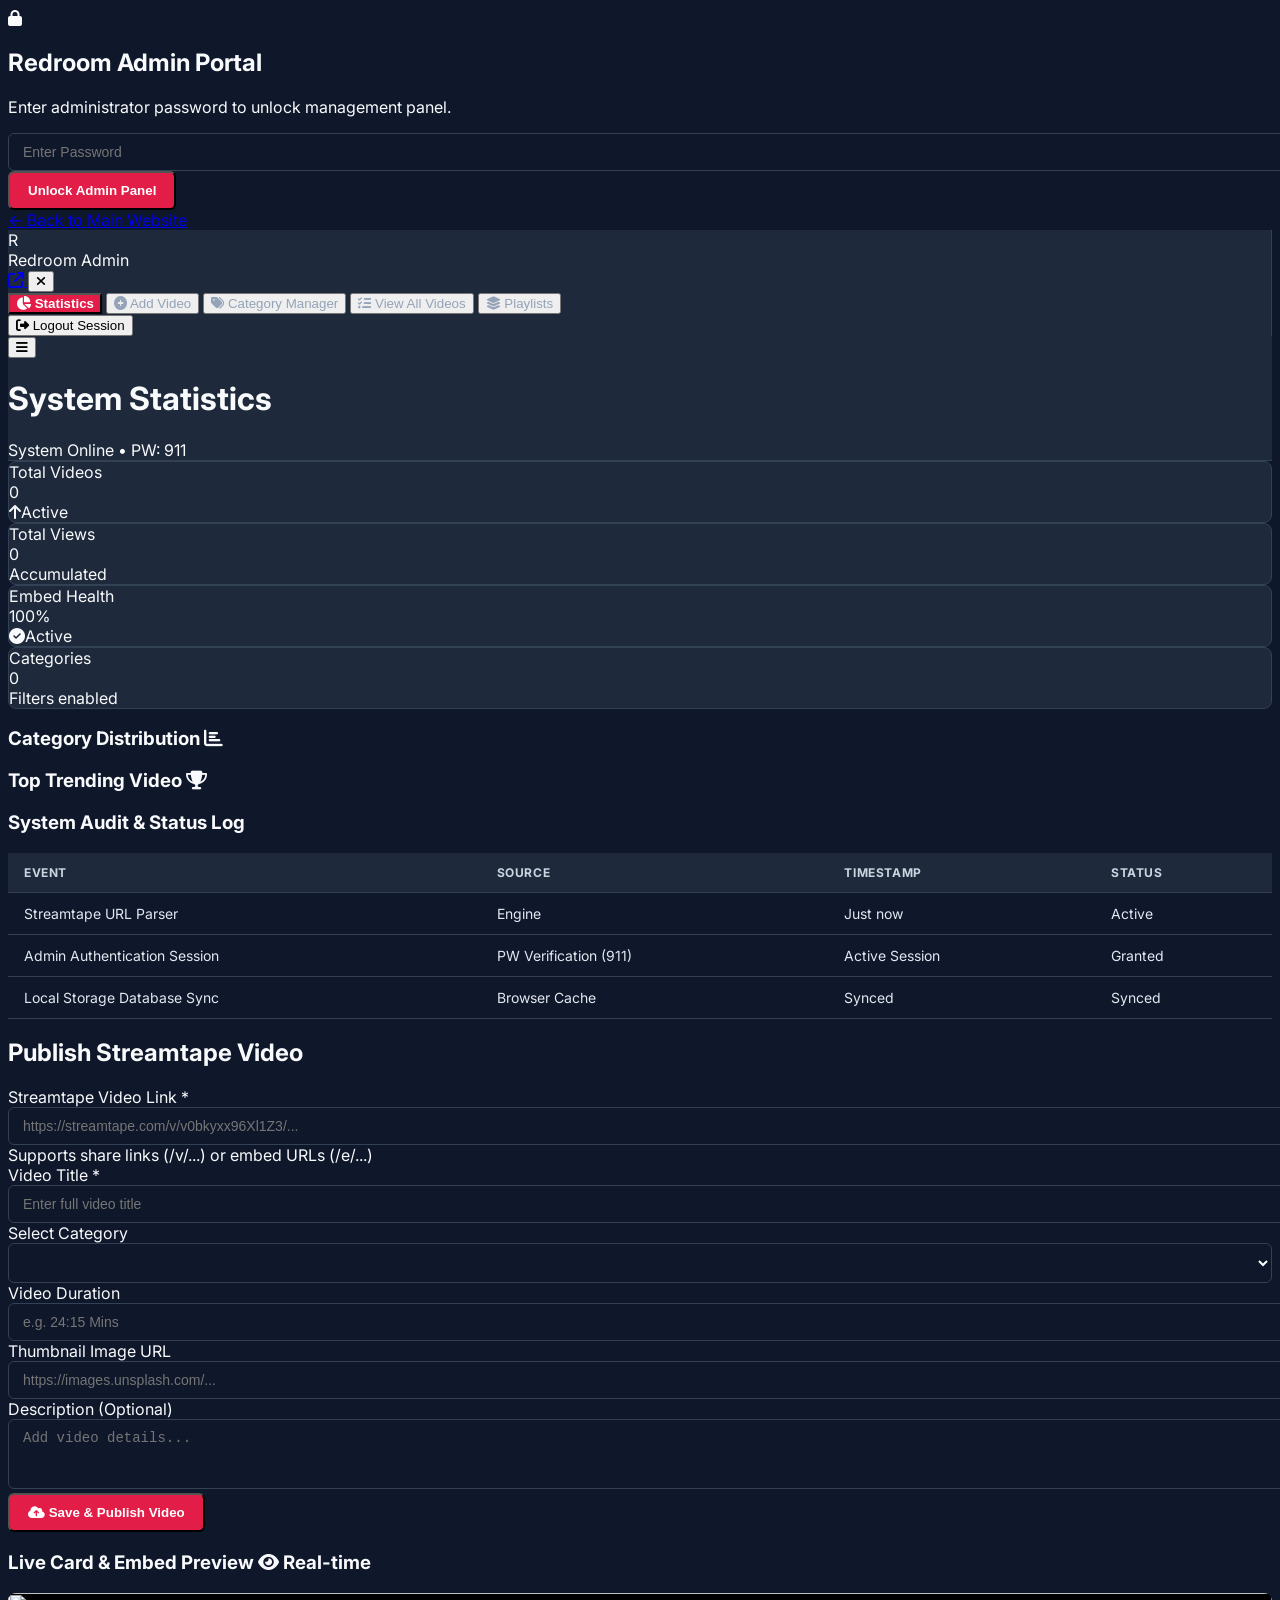
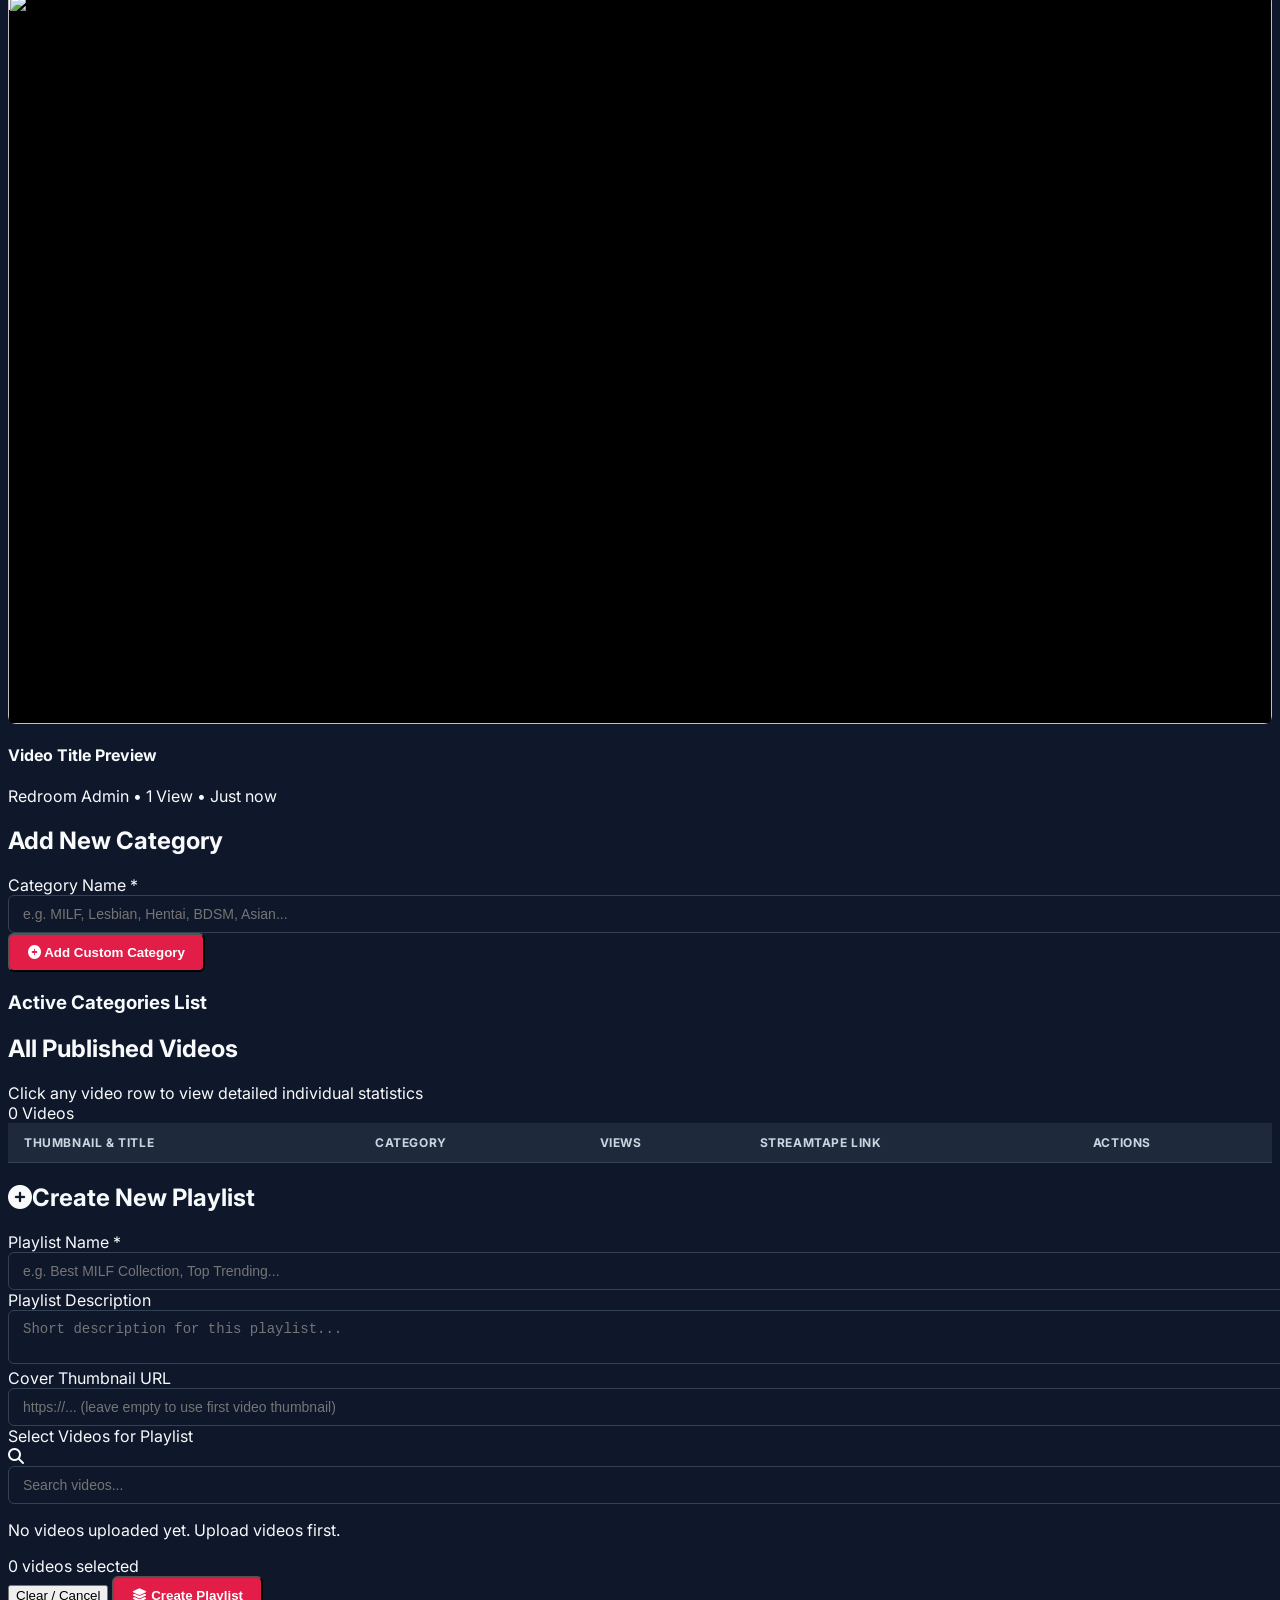
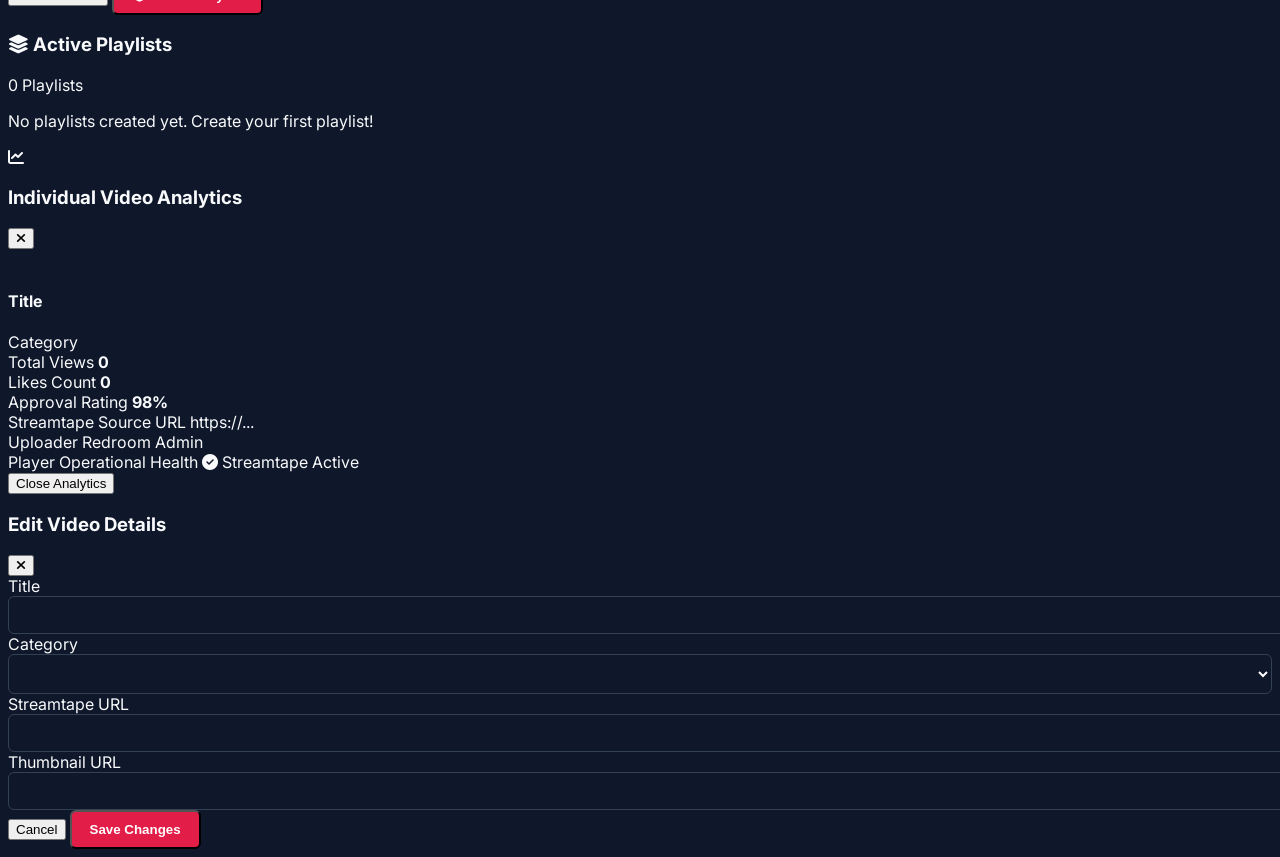
==== admin.html @ d1cb1653 "Add files via upload" ====
<!DOCTYPE html>
<html lang="en">

<head>
  <meta charset="UTF-8">
  <meta name="viewport" content="width=device-width, initial-scale=1.0, viewport-fit=cover">
  <title>Redroom Admin Portal</title>

  <!-- Redroom SVG Favicon -->
  <link rel="icon" type="image/svg+xml"
    href="data:image/svg+xml,<svg xmlns='http://www.w3.org/2000/svg' viewBox='0 0 100 100'><rect width='100' height='100' rx='20' fill='%23ff0055'/><polygon points='38,25 75,50 38,75' fill='%23ffffff'/></svg>">

  <!-- Fonts & FontAwesome -->
  <link rel="preconnect" href="https://fonts.googleapis.com">
  <link rel="preconnect" href="https://fonts.gstatic.com" crossorigin>
  <link href="https://fonts.googleapis.com/css2?family=Inter:wght@300;400;500;600;700&display=swap" rel="stylesheet">
  <link rel="stylesheet" href="https://cdnjs.cloudflare.com/ajax/libs/font-awesome/6.5.1/css/all.min.css">

  <!-- Tailwind CSS CDN -->
  <script src="https://cdn.tailwindcss.com"></script>
  <script>
    tailwind.config = {
      theme: {
        extend: {
          fontFamily: {
            sans: ['Inter', 'sans-serif']
          }
        }
      }
    }
  </script>

  <style>
    /* Clean Normal Professional Admin Styling (No Neon Effects) */
    body {
      font-family: 'Inter', sans-serif;
      background-color: #0f172a;
      color: #f8fafc;
    }

    .admin-sidebar {
      background-color: #1e293b;
      border-right: 1px solid #334155;
    }

    .admin-header {
      background-color: #1e293b;
      border-bottom: 1px solid #334155;
    }

    .admin-nav-btn {
      color: #94a3b8;
      transition: all 0.2s ease;
    }

    .admin-nav-btn:hover {
      background-color: #334155;
      color: #ffffff;
    }

    .admin-nav-btn.active {
      background-color: #e11d48;
      color: #ffffff;
      font-weight: 600;
    }

    .admin-stat-card {
      background-color: #1e293b;
      border: 1px solid #334155;
      border-radius: 8px;
    }

    .admin-table {
      width: 100%;
      border-collapse: collapse;
    }

    .admin-table th {
      background-color: #1e293b;
      color: #cbd5e1;
      border-bottom: 1px solid #334155;
      text-align: left;
      padding: 12px 16px;
      font-size: 12px;
      text-transform: uppercase;
      letter-spacing: 0.05em;
    }

    .admin-table td {
      border-bottom: 1px solid #334155;
      padding: 12px 16px;
      font-size: 14px;
      color: #e2e8f0;
    }

    .admin-table tr:hover {
      background-color: #1e293b;
    }

    .admin-input {
      background-color: #0f172a;
      border: 1px solid #334155;
      color: #ffffff;
      border-radius: 6px;
      padding: 10px 14px;
      width: 100%;
      font-size: 14px;
    }

    .admin-input:focus {
      outline: none;
      border-color: #e11d48;
    }

    .btn-admin-primary {
      background-color: #e11d48;
      color: #ffffff;
      font-weight: 600;
      padding: 10px 18px;
      border-radius: 6px;
      transition: background-color 0.2s ease;
    }

    .btn-admin-primary:hover {
      background-color: #be123c;
    }

    .preview-aspect {
      position: relative;
      width: 100%;
      padding-bottom: 56.25%;
      background: #000;
      border-radius: 8px;
      overflow: hidden;
    }

    .preview-aspect iframe,
    .preview-aspect img {
      position: absolute;
      top: 0;
      left: 0;
      width: 100%;
      height: 100%;
      object-fit: cover;
    }
    /* Admin Mobile Sidebar Drawer */
    @media (max-width: 767px) {
      .admin-sidebar-wrapper {
        position: fixed;
        top: 0;
        left: 0;
        bottom: 0;
        width: 280px;
        z-index: 60;
        transform: translateX(-100%);
        transition: transform 0.3s cubic-bezier(0.4, 0, 0.2, 1);
        box-shadow: none;
      }

      .admin-sidebar-wrapper.open {
        transform: translateX(0);
        box-shadow: 8px 0 30px rgba(0, 0, 0, 0.5);
      }

      .admin-sidebar-backdrop {
        display: none;
        position: fixed;
        inset: 0;
        z-index: 55;
        background: rgba(0, 0, 0, 0.6);
        backdrop-filter: blur(4px);
      }

      .admin-sidebar-backdrop.visible {
        display: block;
      }
    }
  </style>
</head>

<body class="min-h-screen flex flex-col">

  <!-- LOGIN CONTAINER (Default if password not entered) -->
  <div id="adminAuthContainer" class="fixed inset-0 z-50 flex items-center justify-center p-4 bg-slate-950">
    <div class="bg-slate-900 w-full max-w-md p-8 rounded-xl border border-slate-800 shadow-2xl text-center">
      <div
        class="w-14 h-14 rounded-full bg-rose-600/20 text-rose-500 flex items-center justify-center mx-auto mb-4 border border-rose-500/30">
        <i class="fa-solid fa-lock text-2xl"></i>
      </div>
      <h2 class="text-2xl font-bold text-white mb-1">Redroom Admin Portal</h2>
      <p class="text-xs text-slate-400 mb-6">Enter administrator password to unlock management panel.</p>

      <form onsubmit="handleAdminLogin(event)" class="space-y-4">
        <div>
          <input type="password" id="adminPwInput" placeholder="Enter Password" required
            class="admin-input text-center tracking-widest text-lg">
        </div>
        <button type="submit" class="btn-admin-primary w-full text-sm">
          Unlock Admin Panel
        </button>
      </form>

      <div class="mt-6 text-xs text-slate-500">
        <a href="index.html" class="hover:text-slate-300">← Back to Main Website</a>
      </div>
    </div>
  </div>

  <!-- MAIN ADMIN DASHBOARD LAYOUT -->
  <div id="adminDashboardLayout" class="hidden flex-1 flex flex-col md:flex-row min-h-screen">

    <!-- Mobile Sidebar Backdrop -->
    <div id="sidebarBackdrop" class="admin-sidebar-backdrop" onclick="closeSidebar()"></div>

    <!-- Left Navigation Sidebar -->
    <aside id="adminSidebar" class="w-full md:w-64 admin-sidebar admin-sidebar-wrapper flex flex-col shrink-0">
      <div class="p-6 border-b border-slate-800 flex items-center justify-between">
        <div class="flex items-center gap-2">
          <div class="w-8 h-8 rounded bg-rose-600 flex items-center justify-center text-white font-bold text-sm">
            R
          </div>
          <span class="font-bold text-white tracking-wide">Redroom Admin</span>
        </div>
        <div class="flex items-center gap-2">
          <a href="index.html" title="Go to Website" class="text-slate-400 hover:text-white text-xs">
            <i class="fa-solid fa-external-link"></i>
          </a>
          <!-- Mobile close sidebar button -->
          <button onclick="closeSidebar()" class="md:hidden text-slate-400 hover:text-white p-1">
            <i class="fa-solid fa-xmark text-lg"></i>
          </button>
        </div>
      </div>

      <!-- Navigation Tabs -->
      <nav class="p-4 space-y-1 flex-1">
        <button id="tabBtn-stats" onclick="switchTab('stats')"
          class="admin-nav-btn active w-full flex items-center gap-3 px-4 py-3 rounded-lg text-sm">
          <i class="fa-solid fa-chart-pie w-5"></i>
          <span>Statistics</span>
        </button>

        <button id="tabBtn-add" onclick="switchTab('add')"
          class="admin-nav-btn w-full flex items-center gap-3 px-4 py-3 rounded-lg text-sm">
          <i class="fa-solid fa-plus-circle w-5"></i>
          <span>Add Video</span>
        </button>

        <button id="tabBtn-categories" onclick="switchTab('categories')"
          class="admin-nav-btn w-full flex items-center gap-3 px-4 py-3 rounded-lg text-sm">
          <i class="fa-solid fa-tags w-5"></i>
          <span>Category Manager</span>
        </button>

        <button id="tabBtn-view" onclick="switchTab('view')"
          class="admin-nav-btn w-full flex items-center gap-3 px-4 py-3 rounded-lg text-sm">
          <i class="fa-solid fa-list-check w-5"></i>
          <span>View All Videos</span>
        </button>

        <button id="tabBtn-playlists" onclick="switchTab('playlists')"
          class="admin-nav-btn w-full flex items-center gap-3 px-4 py-3 rounded-lg text-sm">
          <i class="fa-solid fa-layer-group w-5"></i>
          <span>Playlists</span>
        </button>
      </nav>

      <div class="p-4 border-t border-slate-800">
        <button onclick="handleAdminLogout()"
          class="w-full flex items-center gap-2 px-4 py-2 text-xs font-medium text-rose-400 hover:text-rose-300 hover:bg-slate-800 rounded-lg">
          <i class="fa-solid fa-right-from-bracket"></i>
          <span>Logout Session</span>
        </button>
      </div>
    </aside>

    <!-- Main Content Area -->
    <main class="flex-1 flex flex-col min-w-0 bg-slate-950">

      <!-- Top Bar -->
      <header class="admin-header px-4 sm:px-8 py-3 sm:py-4 flex items-center justify-between gap-3">
        <!-- Mobile menu button -->
        <button onclick="openSidebar()" class="md:hidden flex items-center justify-center w-10 h-10 rounded-lg bg-slate-800 border border-slate-700 text-white hover:bg-slate-700 transition-colors flex-shrink-0">
          <i class="fa-solid fa-bars"></i>
        </button>
        <h1 id="pageTitle" class="text-base sm:text-lg font-bold text-white truncate">System Statistics</h1>
        <div class="flex items-center gap-2 sm:gap-3 text-[10px] sm:text-xs text-slate-400 flex-shrink-0">
          <span class="inline-block w-2 h-2 rounded-full bg-emerald-500"></span>
          <span class="hidden sm:inline">System Online</span>
          <span class="hidden sm:inline">•</span>
          <span>PW: 911</span>
        </div>
      </header>

      <!-- TAB 1: ADVANCED STATISTICS TAB -->
      <section id="tabContent-stats" class="p-4 sm:p-8 space-y-4 sm:space-y-6">
        <!-- Top Metric Cards Grid -->
        <div class="grid grid-cols-2 sm:grid-cols-2 lg:grid-cols-4 gap-3 sm:gap-6">
          <div class="admin-stat-card p-3 sm:p-5">
            <span class="text-[10px] sm:text-xs text-slate-400 uppercase font-semibold">Total Videos</span>
            <div id="statTotalVideos" class="text-xl sm:text-3xl font-bold text-white mt-1 sm:mt-2">0</div>
            <span class="text-[10px] sm:text-[11px] text-emerald-400 mt-1 block"><i class="fa-solid fa-arrow-up mr-1"></i>Active</span>
          </div>
          <div class="admin-stat-card p-3 sm:p-5">
            <span class="text-[10px] sm:text-xs text-slate-400 uppercase font-semibold">Total Views</span>
            <div id="statTotalViews" class="text-xl sm:text-3xl font-bold text-rose-500 mt-1 sm:mt-2">0</div>
            <span class="text-[10px] sm:text-[11px] text-slate-400 mt-1 block">Accumulated</span>
          </div>
          <div class="admin-stat-card p-3 sm:p-5">
            <span class="text-[10px] sm:text-xs text-slate-400 uppercase font-semibold">Embed Health</span>
            <div id="statEmbeds" class="text-xl sm:text-3xl font-bold text-emerald-400 mt-1 sm:mt-2">100%</div>
            <span class="text-[10px] sm:text-[11px] text-emerald-400 mt-1 block"><i class="fa-solid fa-circle-check mr-1"></i>Active</span>
          </div>
          <div class="admin-stat-card p-3 sm:p-5">
            <span class="text-[10px] sm:text-xs text-slate-400 uppercase font-semibold">Categories</span>
            <div id="statCategories" class="text-xl sm:text-3xl font-bold text-amber-400 mt-1 sm:mt-2">0</div>
            <span class="text-[10px] sm:text-[11px] text-slate-400 mt-1 block">Filters enabled</span>
          </div>
        </div>

        <!-- Detailed Breakdown Grid -->
        <div class="grid grid-cols-1 lg:grid-cols-2 gap-6">
          <!-- Category Distribution Bars -->
          <div class="bg-slate-900 border border-slate-800 rounded-lg p-6 space-y-4">
            <h3 class="text-sm font-bold text-white uppercase tracking-wider flex items-center justify-between">
              <span>Category Distribution</span>
              <i class="fa-solid fa-chart-bar text-slate-500"></i>
            </h3>
            <div id="categoryBreakdownBars" class="space-y-3 pt-2">
              <!-- Injected by admin.js -->
            </div>
          </div>

          <!-- Top Performing Video -->
          <div class="bg-slate-900 border border-slate-800 rounded-lg p-6 space-y-4">
            <h3 class="text-sm font-bold text-white uppercase tracking-wider flex items-center justify-between">
              <span>Top Trending Video</span>
              <i class="fa-solid fa-trophy text-amber-400"></i>
            </h3>
            <div id="topVideoHighlight" class="pt-2">
              <!-- Injected by admin.js -->
            </div>
          </div>
        </div>

        <!-- Activity Log -->
        <div class="bg-slate-900 border border-slate-800 rounded-lg p-6 space-y-3">
          <h3 class="text-sm font-bold text-white uppercase tracking-wider">System Audit & Status Log</h3>
          <div class="overflow-x-auto">
            <table class="admin-table">
              <thead>
                <tr>
                  <th>Event</th>
                  <th>Source</th>
                  <th>Timestamp</th>
                  <th>Status</th>
                </tr>
              </thead>
              <tbody>
                <tr>
                  <td class="font-medium text-white">Streamtape URL Parser</td>
                  <td>Engine</td>
                  <td>Just now</td>
                  <td><span class="px-2 py-0.5 bg-emerald-950 text-emerald-400 rounded text-xs">Active</span></td>
                </tr>
                <tr>
                  <td class="font-medium text-white">Admin Authentication Session</td>
                  <td>PW Verification (911)</td>
                  <td>Active Session</td>
                  <td><span class="px-2 py-0.5 bg-blue-950 text-blue-400 rounded text-xs">Granted</span></td>
                </tr>
                <tr>
                  <td class="font-medium text-white">Local Storage Database Sync</td>
                  <td>Browser Cache</td>
                  <td>Synced</td>
                  <td><span class="px-2 py-0.5 bg-emerald-950 text-emerald-400 rounded text-xs">Synced</span></td>
                </tr>
              </tbody>
            </table>
          </div>
        </div>
      </section>

      <!-- TAB 2: ADD VIDEO TAB (With Category Dropdown & 2-column Live Preview) -->
      <section id="tabContent-add" class="p-4 sm:p-8 hidden space-y-4 sm:space-y-6">
        <div class="grid grid-cols-1 lg:grid-cols-2 gap-8">

          <!-- Left Column: Input Form -->
          <div class="bg-slate-900 border border-slate-800 rounded-lg p-6 space-y-4">
            <h2 class="text-base font-bold text-white pb-3 border-b border-slate-800">Publish Streamtape Video</h2>

            <form onsubmit="handlePublishVideo(event)" class="space-y-4">
              <div>
                <label class="block text-xs font-bold text-slate-300 mb-1">Streamtape Video Link *</label>
                <input type="url" id="addStreamtapeUrl" oninput="updateAddPreview()"
                  placeholder="https://streamtape.com/v/v0bkyxx96Xl1Z3/..." required class="admin-input">
                <span class="text-[11px] text-slate-500 mt-1 block">Supports share links (/v/...) or embed URLs
                  (/e/...)</span>
              </div>

              <div>
                <label class="block text-xs font-bold text-slate-300 mb-1">Video Title *</label>
                <input type="text" id="addTitle" oninput="updateAddPreview()" placeholder="Enter full video title"
                  required class="admin-input">
              </div>

              <!-- Category Select Dropdown -->
              <div>
                <label class="block text-xs font-bold text-slate-300 mb-1">Select Category</label>
                <select id="addCategorySelect" class="admin-input">
                  <!-- Dynamically populated by admin.js -->
                </select>
              </div>

              <div>
                <label class="block text-xs font-bold text-slate-300 mb-1">Video Duration</label>
                <input type="text" id="addDuration" placeholder="e.g. 24:15 Mins" class="admin-input">
              </div>

              <div>
                <label class="block text-xs font-bold text-slate-300 mb-1">Thumbnail Image URL</label>
                <input type="text" id="addThumbnail" oninput="updateAddPreview()"
                  placeholder="https://images.unsplash.com/..." class="admin-input">
              </div>

              <div>
                <label class="block text-xs font-bold text-slate-300 mb-1">Description (Optional)</label>
                <textarea id="addDescription" rows="3" placeholder="Add video details..."
                  class="admin-input"></textarea>
              </div>

              <button type="submit" class="btn-admin-primary w-full text-sm mt-2">
                <i class="fa-solid fa-cloud-arrow-up mr-2"></i> Save & Publish Video
              </button>
            </form>
          </div>

          <!-- Right Column: Live Video Card & Embed Preview -->
          <div class="bg-slate-900 border border-slate-800 rounded-lg p-6 space-y-4">
            <h3
              class="text-sm font-bold text-white uppercase tracking-wider flex items-center justify-between pb-3 border-b border-slate-800">
              <span>Live Card & Embed Preview</span>
              <span class="text-xs text-emerald-400 font-medium"><i class="fa-solid fa-eye mr-1"></i> Real-time</span>
            </h3>

            <!-- Card Preview Box -->
            <div class="bg-slate-950 border border-slate-800 rounded-xl overflow-hidden shadow-lg p-4 space-y-4">

              <!-- Video Frame Preview -->
              <div id="previewEmbedFrame" class="preview-aspect">
                <img id="previewThumbImg"
                  src="https://images.unsplash.com/photo-1578632767115-351597cf2477?w=600&auto=format&fit=crop&q=80">
                <div class="absolute inset-0 bg-black/40 flex items-center justify-center">
                  <div
                    class="w-12 h-12 rounded-full bg-rose-600/90 text-white flex items-center justify-center shadow-lg">
                    <i class="fa-solid fa-play ml-0.5"></i>
                  </div>
                </div>
              </div>

              <!-- Title & Meta Preview -->
              <div>
                <h4 id="previewTitleText" class="font-bold text-white text-base line-clamp-2">Video Title Preview</h4>
                <div class="flex items-center gap-2 text-xs text-slate-400 mt-2">
                  <span>Redroom Admin</span>
                  <span>•</span>
                  <span>1 View</span>
                  <span>•</span>
                  <span>Just now</span>
                </div>
              </div>
            </div>
          </div>

        </div>
      </section>

      <!-- TAB 3: CATEGORY MANAGER TAB -->
      <section id="tabContent-categories" class="p-4 sm:p-8 hidden space-y-4 sm:space-y-6">
        <div class="grid grid-cols-1 lg:grid-cols-2 gap-8">

          <!-- Add Category Form -->
          <div class="bg-slate-900 border border-slate-800 rounded-lg p-6 space-y-4">
            <h2 class="text-base font-bold text-white pb-3 border-b border-slate-800">Add New Category</h2>

            <form onsubmit="handleAddCategory(event)" class="space-y-4">
              <div>
                <label class="block text-xs font-bold text-slate-300 mb-1">Category Name *</label>
                <input type="text" id="newCategoryInput" placeholder="e.g. MILF, Lesbian, Hentai, BDSM, Asian..."
                  required class="admin-input">
              </div>

              <button type="submit" class="btn-admin-primary w-full text-sm">
                <i class="fa-solid fa-plus-circle mr-2"></i> Add Custom Category
              </button>
            </form>
          </div>

          <!-- Existing Categories List -->
          <div class="bg-slate-900 border border-slate-800 rounded-lg p-6 space-y-4">
            <h3 class="text-sm font-bold text-white uppercase tracking-wider pb-3 border-b border-slate-800">
              Active Categories List
            </h3>

            <div id="adminCategoryList" class="flex flex-wrap gap-2 pt-2">
              <!-- Injected by admin.js -->
            </div>
          </div>

        </div>
      </section>

      <!-- TAB 4: VIEW ALL VIDEOS TAB (Clicking any video row opens Statistics Drawer) -->
      <section id="tabContent-view" class="p-4 sm:p-8 hidden space-y-4 sm:space-y-6">
        <div class="bg-slate-900 border border-slate-800 rounded-lg overflow-hidden">
          <div class="p-4 border-b border-slate-800 flex items-center justify-between">
            <div>
              <h2 class="text-sm font-bold text-white">All Published Videos</h2>
              <span class="text-[11px] text-slate-400 block">Click any video row to view detailed individual
                statistics</span>
            </div>
            <span id="videoCountBadge" class="text-xs text-slate-400">0 Videos</span>
          </div>

          <div class="overflow-x-auto">
            <table class="admin-table">
              <thead>
                <tr>
                  <th>Thumbnail & Title</th>
                  <th>Category</th>
                  <th>Views</th>
                  <th>Streamtape Link</th>
                  <th class="text-right">Actions</th>
                </tr>
              </thead>
              <tbody id="adminTableBody">
                <!-- Injected by admin.js -->
              </tbody>
            </table>
          </div>
        </div>
      </section>

      <!-- TAB 5: PLAYLIST MANAGER TAB -->
      <section id="tabContent-playlists" class="p-4 sm:p-8 hidden space-y-4 sm:space-y-6">
        <div class="grid grid-cols-1 lg:grid-cols-2 gap-6 sm:gap-8">

          <!-- Left Column: Create / Edit Playlist Form -->
          <div class="bg-slate-900 border border-slate-800 rounded-lg p-4 sm:p-6 space-y-4">
            <h2 id="playlistFormTitle" class="text-base font-bold text-white pb-3 border-b border-slate-800">
              <i class="fa-solid fa-plus-circle mr-2 text-rose-500"></i>Create New Playlist
            </h2>

            <form onsubmit="handleSavePlaylist(event)" class="space-y-4">
              <input type="hidden" id="editPlaylistId" value="">

              <div>
                <label class="block text-xs font-bold text-slate-300 mb-1">Playlist Name *</label>
                <input type="text" id="playlistName" placeholder="e.g. Best MILF Collection, Top Trending..." required class="admin-input">
              </div>

              <div>
                <label class="block text-xs font-bold text-slate-300 mb-1">Playlist Description</label>
                <textarea id="playlistDescription" rows="2" placeholder="Short description for this playlist..." class="admin-input"></textarea>
              </div>

              <div>
                <label class="block text-xs font-bold text-slate-300 mb-1">Cover Thumbnail URL</label>
                <input type="text" id="playlistThumbnail" placeholder="https://... (leave empty to use first video thumbnail)" class="admin-input">
              </div>

              <!-- Video Picker Checklist -->
              <div>
                <label class="block text-xs font-bold text-slate-300 mb-2">Select Videos for Playlist</label>
                <div class="relative mb-2">
                  <i class="fa-solid fa-magnifying-glass absolute left-3 top-1/2 -translate-y-1/2 text-slate-500 text-xs"></i>
                  <input type="text" id="playlistVideoSearch" oninput="adminApp.filterPlaylistVideos(this.value)" placeholder="Search videos..." class="admin-input pl-9 py-2 text-xs">
                </div>
                <div id="playlistVideoChecklist" class="max-h-52 overflow-y-auto space-y-1 border border-slate-800 rounded-lg p-2 bg-slate-950">
                  <!-- Rendered by admin.js -->
                  <p class="text-xs text-slate-500 italic p-2">No videos uploaded yet. Upload videos first.</p>
                </div>
                <span class="text-[11px] text-slate-500 mt-1 block"><span id="selectedVideoCount">0</span> videos selected</span>
              </div>

              <div class="flex gap-3 pt-1">
                <button type="button" onclick="resetPlaylistForm()" class="w-full bg-slate-800 text-slate-300 py-2.5 rounded-lg text-xs font-bold hover:bg-slate-700">
                  Clear / Cancel
                </button>
                <button type="submit" class="btn-admin-primary w-full text-xs">
                  <i class="fa-solid fa-layer-group mr-1"></i> <span id="playlistSubmitBtnText">Create Playlist</span>
                </button>
              </div>
            </form>
          </div>

          <!-- Right Column: Existing Playlists -->
          <div class="bg-slate-900 border border-slate-800 rounded-lg p-4 sm:p-6 space-y-4">
            <div class="flex items-center justify-between pb-3 border-b border-slate-800">
              <h3 class="text-sm font-bold text-white uppercase tracking-wider">
                <i class="fa-solid fa-layer-group mr-1 text-rose-500"></i> Active Playlists
              </h3>
              <span id="playlistCountBadge" class="text-xs text-slate-400">0 Playlists</span>
            </div>

            <div id="adminPlaylistList" class="space-y-3">
              <!-- Rendered by admin.js -->
              <p class="text-xs text-slate-500 italic">No playlists created yet. Create your first playlist!</p>
            </div>
          </div>

        </div>
      </section>

    </main>

  </div>

  <!-- INDIVIDUAL VIDEO STATISTICS MODAL / DRAWER -->
  <div id="videoStatsModal"
    class="fixed inset-0 z-50 flex items-center justify-center p-4 bg-slate-950/85 backdrop-blur-sm hidden">
    <div class="bg-slate-900 w-full max-w-xl p-6 rounded-xl border border-slate-800 shadow-2xl space-y-5">
      <div class="flex items-center justify-between pb-3 border-b border-slate-800">
        <div class="flex items-center gap-2">
          <i class="fa-solid fa-chart-line text-rose-500 text-lg"></i>
          <h3 class="text-base font-bold text-white">Individual Video Analytics</h3>
        </div>
        <button onclick="closeVideoStatsModal()" class="text-slate-400 hover:text-white"><i
            class="fa-solid fa-xmark"></i></button>
      </div>

      <div class="flex items-start gap-4 p-4 bg-slate-950 rounded-lg border border-slate-800">
        <img id="statsModalThumb" class="w-24 aspect-video object-cover rounded bg-black">
        <div class="flex-1 min-w-0">
          <h4 id="statsModalTitle" class="font-bold text-white text-sm line-clamp-2 mb-1">Title</h4>
          <span id="statsModalCategory"
            class="px-2 py-0.5 bg-rose-950 text-rose-400 rounded text-xs font-semibold">Category</span>
        </div>
      </div>

      <!-- Video Stat Indicators -->
      <div class="grid grid-cols-3 gap-3 text-center">
        <div class="p-3 bg-slate-950 rounded border border-slate-800">
          <span class="text-[10px] text-slate-400 uppercase font-semibold block">Total Views</span>
          <strong id="statsModalViews" class="text-lg font-bold text-white">0</strong>
        </div>
        <div class="p-3 bg-slate-950 rounded border border-slate-800">
          <span class="text-[10px] text-slate-400 uppercase font-semibold block">Likes Count</span>
          <strong id="statsModalLikes" class="text-lg font-bold text-emerald-400">0</strong>
        </div>
        <div class="p-3 bg-slate-950 rounded border border-slate-800">
          <span class="text-[10px] text-slate-400 uppercase font-semibold block">Approval Rating</span>
          <strong id="statsModalRating" class="text-lg font-bold text-amber-400">98%</strong>
        </div>
      </div>

      <div class="space-y-2 text-xs text-slate-300 bg-slate-950 p-4 rounded-lg border border-slate-800">
        <div class="flex justify-between py-1 border-b border-slate-800/50">
          <span class="text-slate-500">Streamtape Source URL</span>
          <span id="statsModalUrl" class="font-mono text-slate-300 truncate max-w-xs">https://...</span>
        </div>
        <div class="flex justify-between py-1 border-b border-slate-800/50">
          <span class="text-slate-500">Uploader</span>
          <span id="statsModalUploader" class="font-medium text-slate-200">Redroom Admin</span>
        </div>
        <div class="flex justify-between py-1">
          <span class="text-slate-500">Player Operational Health</span>
          <span class="text-emerald-400 font-semibold"><i class="fa-solid fa-circle-check mr-1"></i> Streamtape
            Active</span>
        </div>
      </div>

      <button onclick="closeVideoStatsModal()"
        class="w-full bg-slate-800 text-slate-300 py-2.5 rounded-lg text-xs font-bold hover:bg-slate-700">
        Close Analytics
      </button>
    </div>
  </div>

  <!-- EDIT VIDEO MODAL -->
  <div id="editModal"
    class="fixed inset-0 z-50 flex items-center justify-center p-4 bg-slate-950/80 backdrop-blur-sm hidden">
    <div class="bg-slate-900 w-full max-w-lg p-6 rounded-lg border border-slate-800 shadow-2xl">
      <div class="flex items-center justify-between mb-4 pb-3 border-b border-slate-800">
        <h3 class="text-base font-bold text-white">Edit Video Details</h3>
        <button onclick="closeEditModal()" class="text-slate-400 hover:text-white"><i
            class="fa-solid fa-xmark"></i></button>
      </div>

      <form onsubmit="handleSaveEdit(event)" class="space-y-4">
        <input type="hidden" id="editVideoId">

        <div>
          <label class="block text-xs font-bold text-slate-300 mb-1">Title</label>
          <input type="text" id="editTitle" required class="admin-input">
        </div>

        <div>
          <label class="block text-xs font-bold text-slate-300 mb-1">Category</label>
          <select id="editCategorySelect" class="admin-input">
            <!-- Dynamically populated by admin.js -->
          </select>
        </div>

        <div>
          <label class="block text-xs font-bold text-slate-300 mb-1">Streamtape URL</label>
          <input type="url" id="editStreamtapeUrl" required class="admin-input">
        </div>

        <div>
          <label class="block text-xs font-bold text-slate-300 mb-1">Thumbnail URL</label>
          <input type="text" id="editThumbnail" class="admin-input">
        </div>

        <div class="flex gap-3 pt-2">
          <button type="button" onclick="closeEditModal()"
            class="w-full bg-slate-800 text-slate-300 py-2.5 rounded-lg text-xs font-bold hover:bg-slate-700">
            Cancel
          </button>
          <button type="submit" class="btn-admin-primary w-full text-xs">
            Save Changes
          </button>
        </div>
      </form>
    </div>
  </div>

  <!-- Firebase SDK (v8 compat for simpler non-module setup) -->
  <script src="https://www.gstatic.com/firebasejs/9.22.1/firebase-app-compat.js"></script>
  <script src="https://www.gstatic.com/firebasejs/9.22.1/firebase-firestore-compat.js"></script>

  <!-- Firebase Config & DB Init -->
  <script src="firebase-config.js"></script>

  <script src="admin.js"></script>

  <!-- Admin Sidebar Toggle Script -->
  <script>
    function openSidebar() {
      document.getElementById('adminSidebar').classList.add('open');
      document.getElementById('sidebarBackdrop').classList.add('visible');
      document.body.style.overflow = 'hidden';
    }
    function closeSidebar() {
      document.getElementById('adminSidebar').classList.remove('open');
      document.getElementById('sidebarBackdrop').classList.remove('visible');
      document.body.style.overflow = '';
    }

    // Auto-close sidebar when switching tabs on mobile
    const origSwitchTab = typeof switchTab !== 'undefined' ? switchTab : null;
    window._origSwitchTab = null;
    document.addEventListener('DOMContentLoaded', () => {
      if (typeof switchTab === 'function') {
        window._origSwitchTab = switchTab;
        window.switchTab = function(tab) {
          window._origSwitchTab(tab);
          if (window.innerWidth < 768) {
            closeSidebar();
          }
        };
      }
    });
  </script>
</body>

</html>
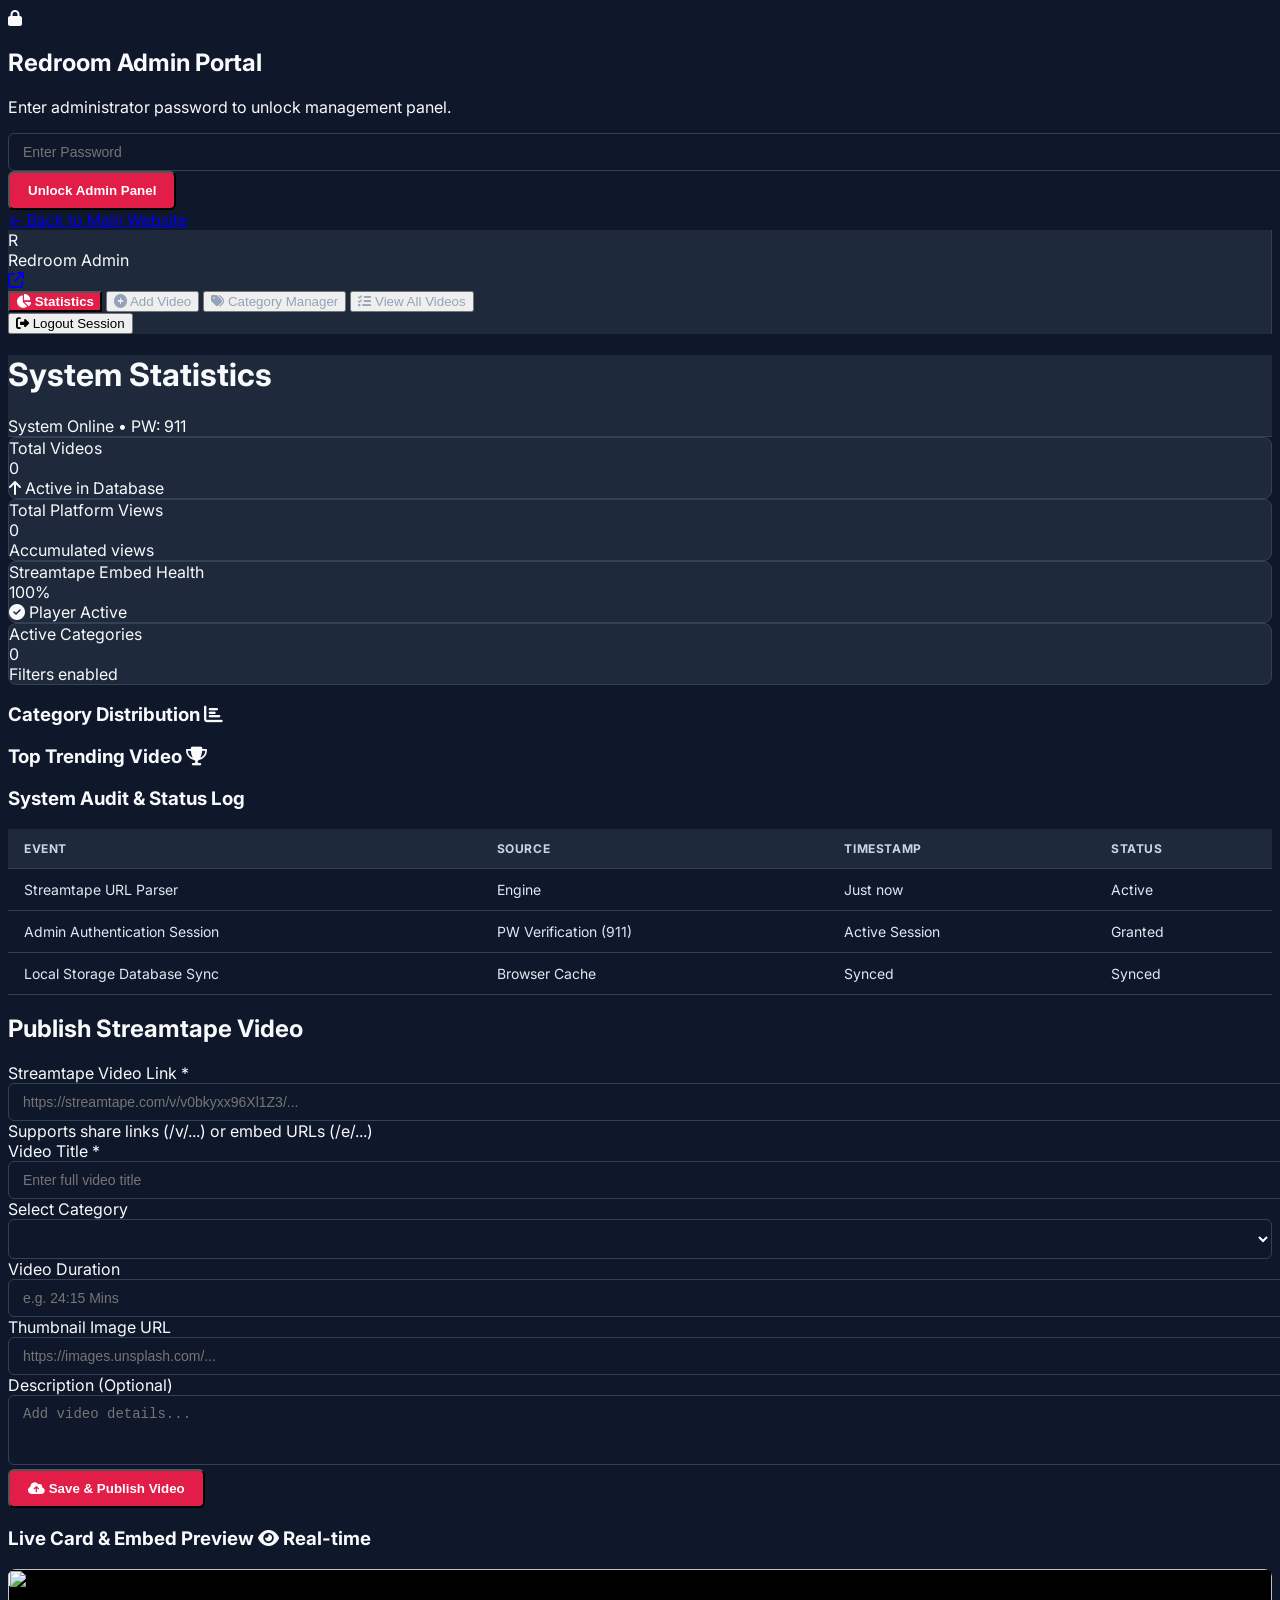
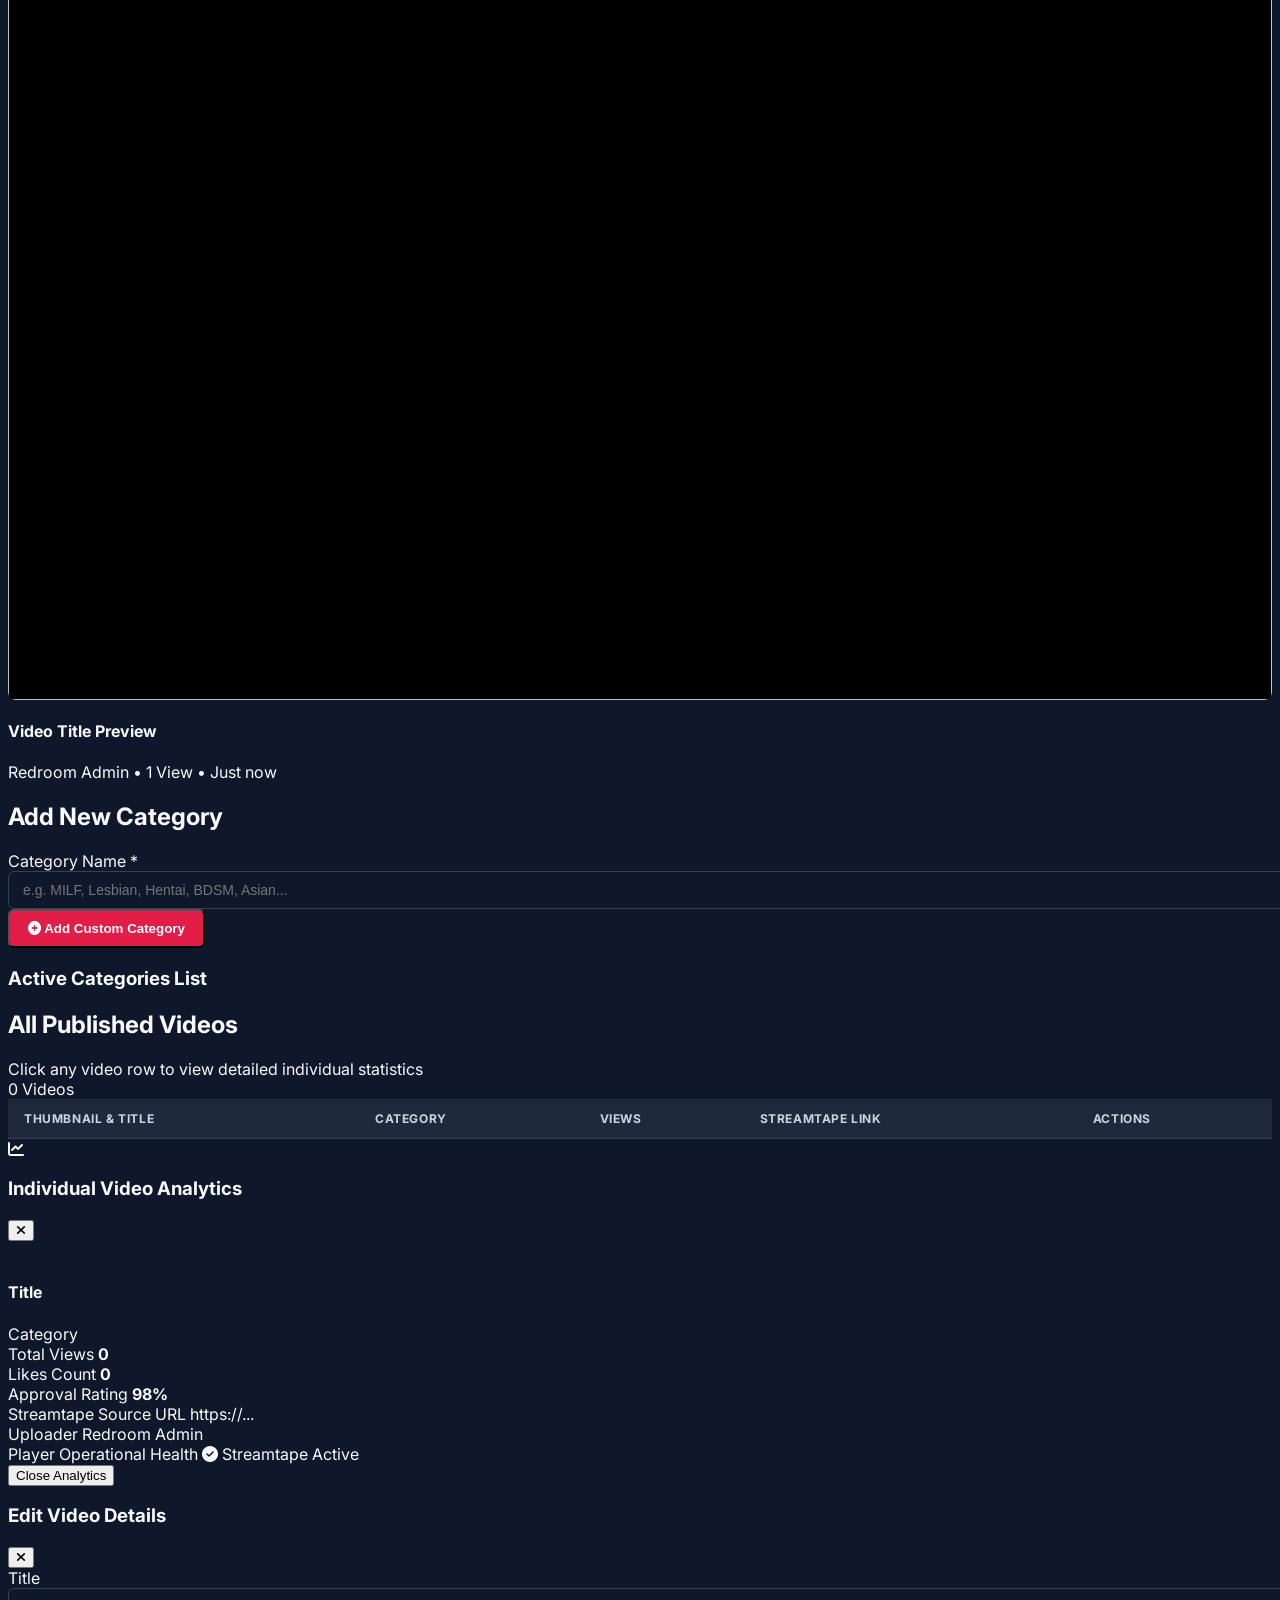
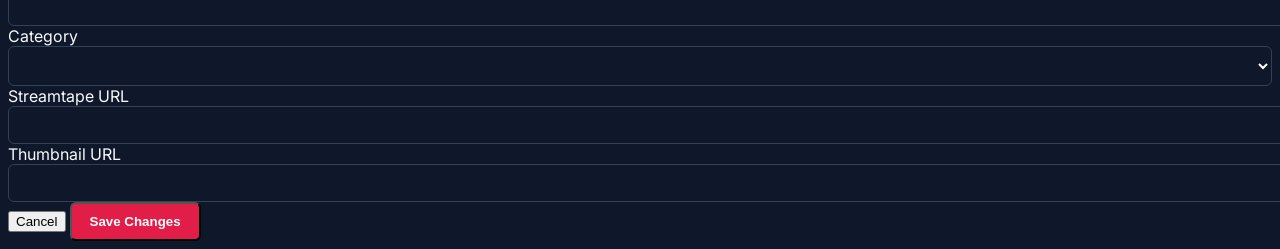
==== commit abfa2417: "Add files via upload" ====
--- a/admin.html
+++ b/admin.html
@@ -3,7 +3,7 @@
 
 <head>
   <meta charset="UTF-8">
-  <meta name="viewport" content="width=device-width, initial-scale=1.0, viewport-fit=cover">
+  <meta name="viewport" content="width=device-width, initial-scale=1.0">
   <title>Redroom Admin Portal</title>
 
   <!-- Redroom SVG Favicon -->
@@ -143,38 +143,6 @@
       height: 100%;
       object-fit: cover;
     }
-    /* Admin Mobile Sidebar Drawer */
-    @media (max-width: 767px) {
-      .admin-sidebar-wrapper {
-        position: fixed;
-        top: 0;
-        left: 0;
-        bottom: 0;
-        width: 280px;
-        z-index: 60;
-        transform: translateX(-100%);
-        transition: transform 0.3s cubic-bezier(0.4, 0, 0.2, 1);
-        box-shadow: none;
-      }
-
-      .admin-sidebar-wrapper.open {
-        transform: translateX(0);
-        box-shadow: 8px 0 30px rgba(0, 0, 0, 0.5);
-      }
-
-      .admin-sidebar-backdrop {
-        display: none;
-        position: fixed;
-        inset: 0;
-        z-index: 55;
-        background: rgba(0, 0, 0, 0.6);
-        backdrop-filter: blur(4px);
-      }
-
-      .admin-sidebar-backdrop.visible {
-        display: block;
-      }
-    }
   </style>
 </head>
 
@@ -209,11 +177,8 @@
   <!-- MAIN ADMIN DASHBOARD LAYOUT -->
   <div id="adminDashboardLayout" class="hidden flex-1 flex flex-col md:flex-row min-h-screen">
 
-    <!-- Mobile Sidebar Backdrop -->
-    <div id="sidebarBackdrop" class="admin-sidebar-backdrop" onclick="closeSidebar()"></div>
-
     <!-- Left Navigation Sidebar -->
-    <aside id="adminSidebar" class="w-full md:w-64 admin-sidebar admin-sidebar-wrapper flex flex-col shrink-0">
+    <aside class="w-full md:w-64 admin-sidebar flex flex-col shrink-0">
       <div class="p-6 border-b border-slate-800 flex items-center justify-between">
         <div class="flex items-center gap-2">
           <div class="w-8 h-8 rounded bg-rose-600 flex items-center justify-center text-white font-bold text-sm">
@@ -221,15 +186,9 @@
           </div>
           <span class="font-bold text-white tracking-wide">Redroom Admin</span>
         </div>
-        <div class="flex items-center gap-2">
-          <a href="index.html" title="Go to Website" class="text-slate-400 hover:text-white text-xs">
-            <i class="fa-solid fa-external-link"></i>
-          </a>
-          <!-- Mobile close sidebar button -->
-          <button onclick="closeSidebar()" class="md:hidden text-slate-400 hover:text-white p-1">
-            <i class="fa-solid fa-xmark text-lg"></i>
-          </button>
-        </div>
+        <a href="index.html" title="Go to Website" class="text-slate-400 hover:text-white text-xs">
+          <i class="fa-solid fa-external-link"></i>
+        </a>
       </div>
 
       <!-- Navigation Tabs -->
@@ -257,12 +216,6 @@
           <i class="fa-solid fa-list-check w-5"></i>
           <span>View All Videos</span>
         </button>
-
-        <button id="tabBtn-playlists" onclick="switchTab('playlists')"
-          class="admin-nav-btn w-full flex items-center gap-3 px-4 py-3 rounded-lg text-sm">
-          <i class="fa-solid fa-layer-group w-5"></i>
-          <span>Playlists</span>
-        </button>
       </nav>
 
       <div class="p-4 border-t border-slate-800">
@@ -278,43 +231,41 @@
     <main class="flex-1 flex flex-col min-w-0 bg-slate-950">
 
       <!-- Top Bar -->
-      <header class="admin-header px-4 sm:px-8 py-3 sm:py-4 flex items-center justify-between gap-3">
-        <!-- Mobile menu button -->
-        <button onclick="openSidebar()" class="md:hidden flex items-center justify-center w-10 h-10 rounded-lg bg-slate-800 border border-slate-700 text-white hover:bg-slate-700 transition-colors flex-shrink-0">
-          <i class="fa-solid fa-bars"></i>
-        </button>
-        <h1 id="pageTitle" class="text-base sm:text-lg font-bold text-white truncate">System Statistics</h1>
-        <div class="flex items-center gap-2 sm:gap-3 text-[10px] sm:text-xs text-slate-400 flex-shrink-0">
+      <header class="admin-header px-8 py-4 flex items-center justify-between">
+        <h1 id="pageTitle" class="text-lg font-bold text-white">System Statistics</h1>
+        <div class="flex items-center gap-3 text-xs text-slate-400">
           <span class="inline-block w-2 h-2 rounded-full bg-emerald-500"></span>
-          <span class="hidden sm:inline">System Online</span>
-          <span class="hidden sm:inline">•</span>
+          <span>System Online</span>
+          <span>•</span>
           <span>PW: 911</span>
         </div>
       </header>
 
       <!-- TAB 1: ADVANCED STATISTICS TAB -->
-      <section id="tabContent-stats" class="p-4 sm:p-8 space-y-4 sm:space-y-6">
+      <section id="tabContent-stats" class="p-8 space-y-6">
         <!-- Top Metric Cards Grid -->
-        <div class="grid grid-cols-2 sm:grid-cols-2 lg:grid-cols-4 gap-3 sm:gap-6">
-          <div class="admin-stat-card p-3 sm:p-5">
-            <span class="text-[10px] sm:text-xs text-slate-400 uppercase font-semibold">Total Videos</span>
-            <div id="statTotalVideos" class="text-xl sm:text-3xl font-bold text-white mt-1 sm:mt-2">0</div>
-            <span class="text-[10px] sm:text-[11px] text-emerald-400 mt-1 block"><i class="fa-solid fa-arrow-up mr-1"></i>Active</span>
-          </div>
-          <div class="admin-stat-card p-3 sm:p-5">
-            <span class="text-[10px] sm:text-xs text-slate-400 uppercase font-semibold">Total Views</span>
-            <div id="statTotalViews" class="text-xl sm:text-3xl font-bold text-rose-500 mt-1 sm:mt-2">0</div>
-            <span class="text-[10px] sm:text-[11px] text-slate-400 mt-1 block">Accumulated</span>
-          </div>
-          <div class="admin-stat-card p-3 sm:p-5">
-            <span class="text-[10px] sm:text-xs text-slate-400 uppercase font-semibold">Embed Health</span>
-            <div id="statEmbeds" class="text-xl sm:text-3xl font-bold text-emerald-400 mt-1 sm:mt-2">100%</div>
-            <span class="text-[10px] sm:text-[11px] text-emerald-400 mt-1 block"><i class="fa-solid fa-circle-check mr-1"></i>Active</span>
-          </div>
-          <div class="admin-stat-card p-3 sm:p-5">
-            <span class="text-[10px] sm:text-xs text-slate-400 uppercase font-semibold">Categories</span>
-            <div id="statCategories" class="text-xl sm:text-3xl font-bold text-amber-400 mt-1 sm:mt-2">0</div>
-            <span class="text-[10px] sm:text-[11px] text-slate-400 mt-1 block">Filters enabled</span>
+        <div class="grid grid-cols-1 sm:grid-cols-2 lg:grid-cols-4 gap-6">
+          <div class="admin-stat-card p-5">
+            <span class="text-xs text-slate-400 uppercase font-semibold">Total Videos</span>
+            <div id="statTotalVideos" class="text-3xl font-bold text-white mt-2">0</div>
+            <span class="text-[11px] text-emerald-400 mt-1 block"><i class="fa-solid fa-arrow-up mr-1"></i> Active in
+              Database</span>
+          </div>
+          <div class="admin-stat-card p-5">
+            <span class="text-xs text-slate-400 uppercase font-semibold">Total Platform Views</span>
+            <div id="statTotalViews" class="text-3xl font-bold text-rose-500 mt-2">0</div>
+            <span class="text-[11px] text-slate-400 mt-1 block">Accumulated views</span>
+          </div>
+          <div class="admin-stat-card p-5">
+            <span class="text-xs text-slate-400 uppercase font-semibold">Streamtape Embed Health</span>
+            <div id="statEmbeds" class="text-3xl font-bold text-emerald-400 mt-2">100%</div>
+            <span class="text-[11px] text-emerald-400 mt-1 block"><i class="fa-solid fa-circle-check mr-1"></i> Player
+              Active</span>
+          </div>
+          <div class="admin-stat-card p-5">
+            <span class="text-xs text-slate-400 uppercase font-semibold">Active Categories</span>
+            <div id="statCategories" class="text-3xl font-bold text-amber-400 mt-2">0</div>
+            <span class="text-[11px] text-slate-400 mt-1 block">Filters enabled</span>
           </div>
         </div>
 
@@ -382,7 +333,7 @@
       </section>
 
       <!-- TAB 2: ADD VIDEO TAB (With Category Dropdown & 2-column Live Preview) -->
-      <section id="tabContent-add" class="p-4 sm:p-8 hidden space-y-4 sm:space-y-6">
+      <section id="tabContent-add" class="p-8 hidden space-y-6">
         <div class="grid grid-cols-1 lg:grid-cols-2 gap-8">
 
           <!-- Left Column: Input Form -->
@@ -476,7 +427,7 @@
       </section>
 
       <!-- TAB 3: CATEGORY MANAGER TAB -->
-      <section id="tabContent-categories" class="p-4 sm:p-8 hidden space-y-4 sm:space-y-6">
+      <section id="tabContent-categories" class="p-8 hidden space-y-6">
         <div class="grid grid-cols-1 lg:grid-cols-2 gap-8">
 
           <!-- Add Category Form -->
@@ -511,7 +462,7 @@
       </section>
 
       <!-- TAB 4: VIEW ALL VIDEOS TAB (Clicking any video row opens Statistics Drawer) -->
-      <section id="tabContent-view" class="p-4 sm:p-8 hidden space-y-4 sm:space-y-6">
+      <section id="tabContent-view" class="p-8 hidden space-y-6">
         <div class="bg-slate-900 border border-slate-800 rounded-lg overflow-hidden">
           <div class="p-4 border-b border-slate-800 flex items-center justify-between">
             <div>
@@ -541,77 +492,6 @@
         </div>
       </section>
 
-      <!-- TAB 5: PLAYLIST MANAGER TAB -->
-      <section id="tabContent-playlists" class="p-4 sm:p-8 hidden space-y-4 sm:space-y-6">
-        <div class="grid grid-cols-1 lg:grid-cols-2 gap-6 sm:gap-8">
-
-          <!-- Left Column: Create / Edit Playlist Form -->
-          <div class="bg-slate-900 border border-slate-800 rounded-lg p-4 sm:p-6 space-y-4">
-            <h2 id="playlistFormTitle" class="text-base font-bold text-white pb-3 border-b border-slate-800">
-              <i class="fa-solid fa-plus-circle mr-2 text-rose-500"></i>Create New Playlist
-            </h2>
-
-            <form onsubmit="handleSavePlaylist(event)" class="space-y-4">
-              <input type="hidden" id="editPlaylistId" value="">
-
-              <div>
-                <label class="block text-xs font-bold text-slate-300 mb-1">Playlist Name *</label>
-                <input type="text" id="playlistName" placeholder="e.g. Best MILF Collection, Top Trending..." required class="admin-input">
-              </div>
-
-              <div>
-                <label class="block text-xs font-bold text-slate-300 mb-1">Playlist Description</label>
-                <textarea id="playlistDescription" rows="2" placeholder="Short description for this playlist..." class="admin-input"></textarea>
-              </div>
-
-              <div>
-                <label class="block text-xs font-bold text-slate-300 mb-1">Cover Thumbnail URL</label>
-                <input type="text" id="playlistThumbnail" placeholder="https://... (leave empty to use first video thumbnail)" class="admin-input">
-              </div>
-
-              <!-- Video Picker Checklist -->
-              <div>
-                <label class="block text-xs font-bold text-slate-300 mb-2">Select Videos for Playlist</label>
-                <div class="relative mb-2">
-                  <i class="fa-solid fa-magnifying-glass absolute left-3 top-1/2 -translate-y-1/2 text-slate-500 text-xs"></i>
-                  <input type="text" id="playlistVideoSearch" oninput="adminApp.filterPlaylistVideos(this.value)" placeholder="Search videos..." class="admin-input pl-9 py-2 text-xs">
-                </div>
-                <div id="playlistVideoChecklist" class="max-h-52 overflow-y-auto space-y-1 border border-slate-800 rounded-lg p-2 bg-slate-950">
-                  <!-- Rendered by admin.js -->
-                  <p class="text-xs text-slate-500 italic p-2">No videos uploaded yet. Upload videos first.</p>
-                </div>
-                <span class="text-[11px] text-slate-500 mt-1 block"><span id="selectedVideoCount">0</span> videos selected</span>
-              </div>
-
-              <div class="flex gap-3 pt-1">
-                <button type="button" onclick="resetPlaylistForm()" class="w-full bg-slate-800 text-slate-300 py-2.5 rounded-lg text-xs font-bold hover:bg-slate-700">
-                  Clear / Cancel
-                </button>
-                <button type="submit" class="btn-admin-primary w-full text-xs">
-                  <i class="fa-solid fa-layer-group mr-1"></i> <span id="playlistSubmitBtnText">Create Playlist</span>
-                </button>
-              </div>
-            </form>
-          </div>
-
-          <!-- Right Column: Existing Playlists -->
-          <div class="bg-slate-900 border border-slate-800 rounded-lg p-4 sm:p-6 space-y-4">
-            <div class="flex items-center justify-between pb-3 border-b border-slate-800">
-              <h3 class="text-sm font-bold text-white uppercase tracking-wider">
-                <i class="fa-solid fa-layer-group mr-1 text-rose-500"></i> Active Playlists
-              </h3>
-              <span id="playlistCountBadge" class="text-xs text-slate-400">0 Playlists</span>
-            </div>
-
-            <div id="adminPlaylistList" class="space-y-3">
-              <!-- Rendered by admin.js -->
-              <p class="text-xs text-slate-500 italic">No playlists created yet. Create your first playlist!</p>
-            </div>
-          </div>
-
-        </div>
-      </section>
-
     </main>
 
   </div>
@@ -733,35 +613,6 @@
   <script src="firebase-config.js"></script>
 
   <script src="admin.js"></script>
-
-  <!-- Admin Sidebar Toggle Script -->
-  <script>
-    function openSidebar() {
-      document.getElementById('adminSidebar').classList.add('open');
-      document.getElementById('sidebarBackdrop').classList.add('visible');
-      document.body.style.overflow = 'hidden';
-    }
-    function closeSidebar() {
-      document.getElementById('adminSidebar').classList.remove('open');
-      document.getElementById('sidebarBackdrop').classList.remove('visible');
-      document.body.style.overflow = '';
-    }
-
-    // Auto-close sidebar when switching tabs on mobile
-    const origSwitchTab = typeof switchTab !== 'undefined' ? switchTab : null;
-    window._origSwitchTab = null;
-    document.addEventListener('DOMContentLoaded', () => {
-      if (typeof switchTab === 'function') {
-        window._origSwitchTab = switchTab;
-        window.switchTab = function(tab) {
-          window._origSwitchTab(tab);
-          if (window.innerWidth < 768) {
-            closeSidebar();
-          }
-        };
-      }
-    });
-  </script>
 </body>
 
 </html>
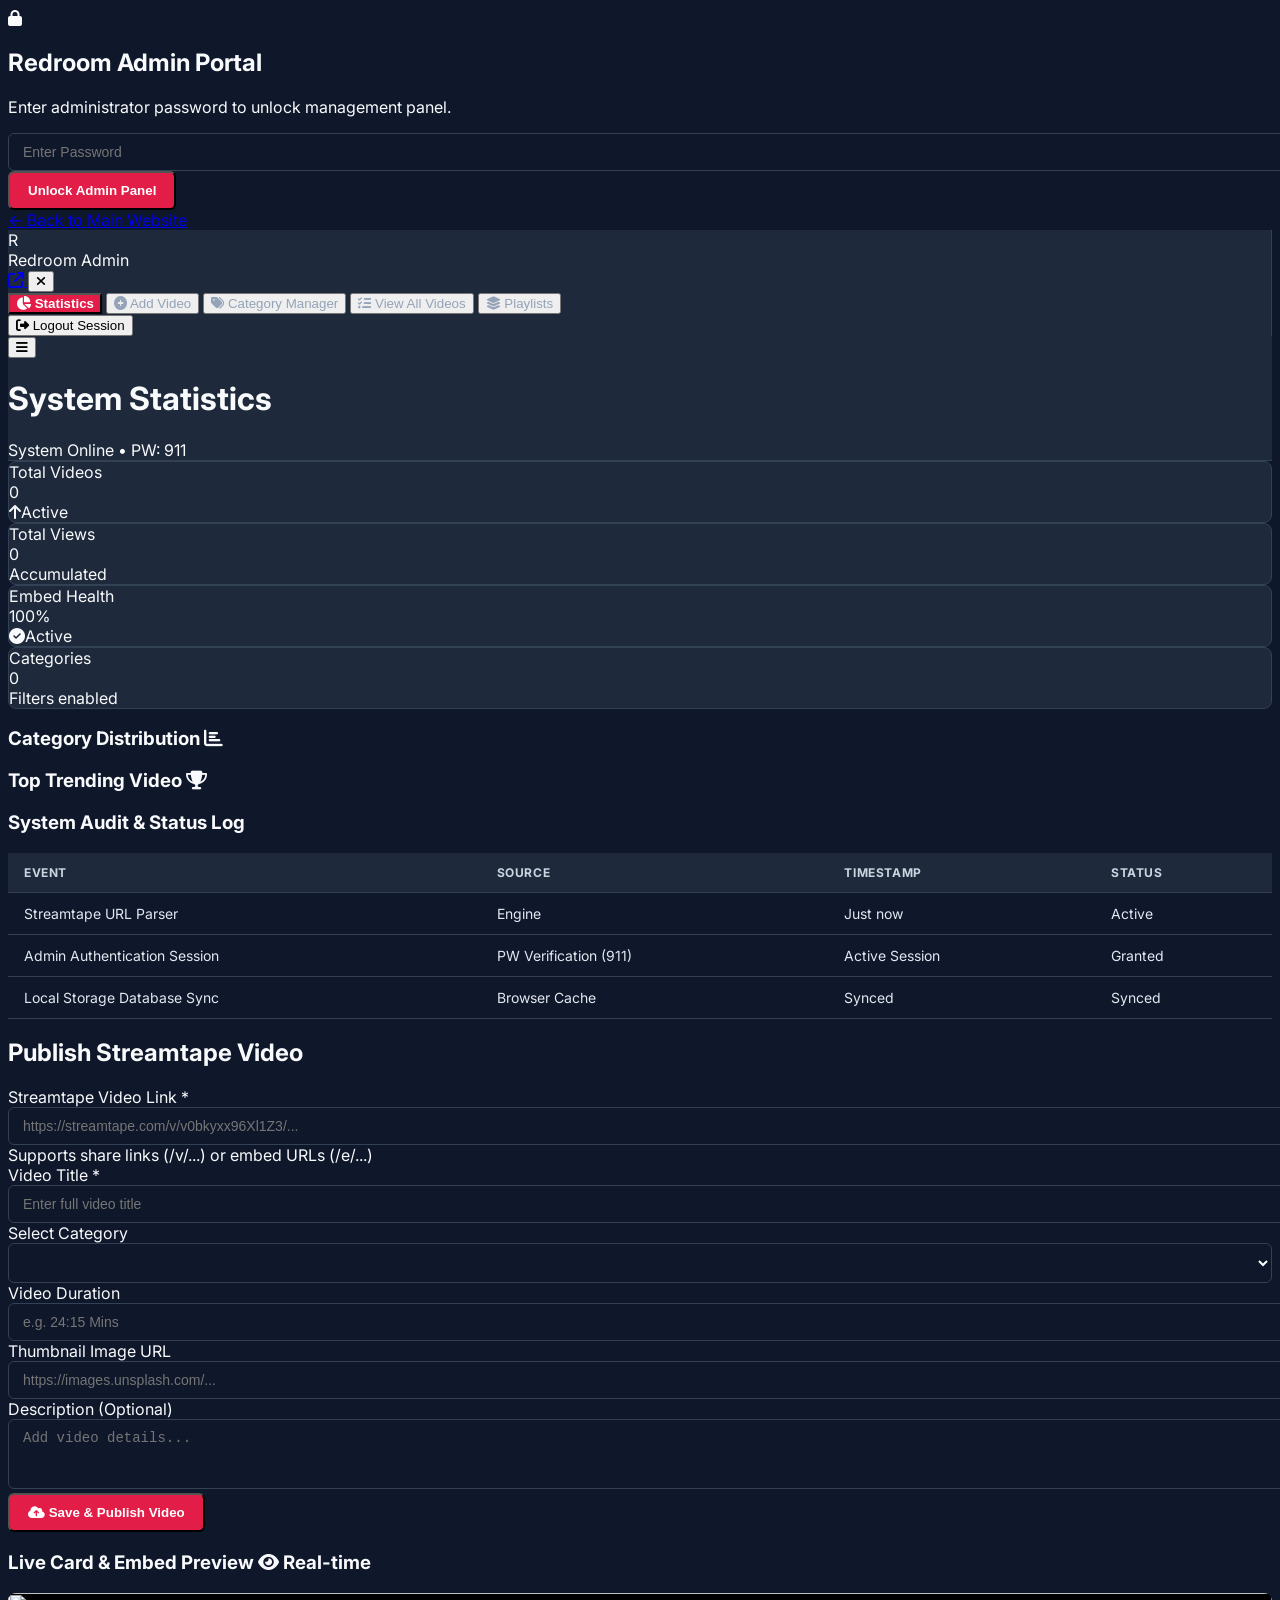
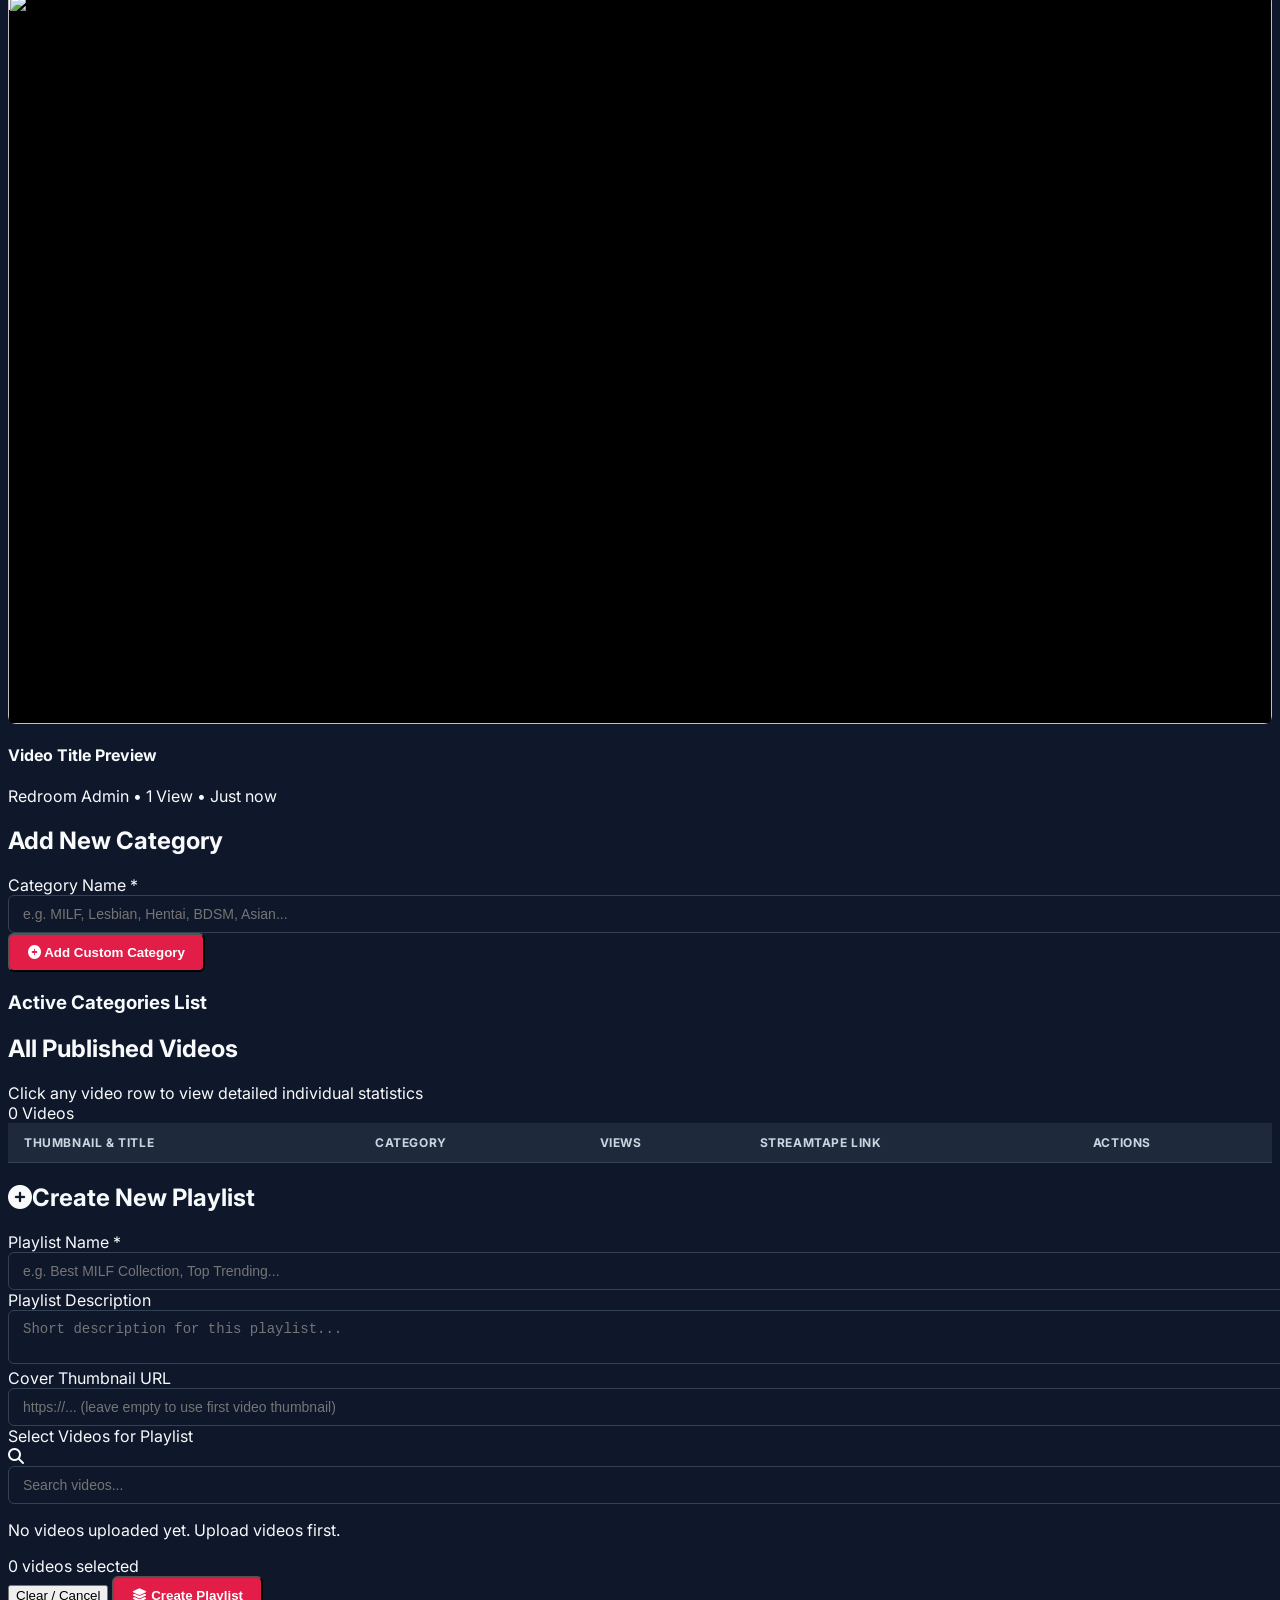
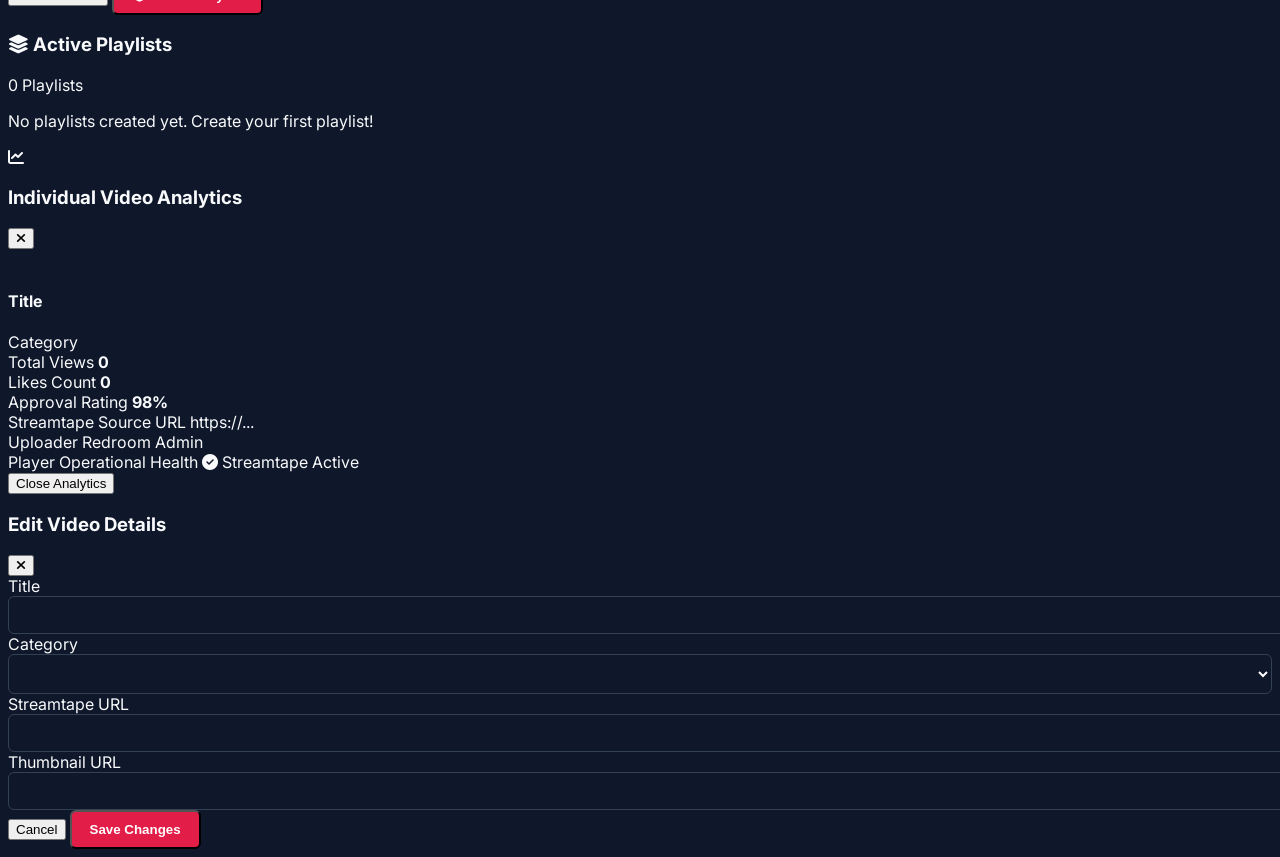
==== commit dd683176: "Add files via upload" ====
--- a/admin.html
+++ b/admin.html
@@ -3,7 +3,7 @@
 
 <head>
   <meta charset="UTF-8">
-  <meta name="viewport" content="width=device-width, initial-scale=1.0">
+  <meta name="viewport" content="width=device-width, initial-scale=1.0, viewport-fit=cover">
   <title>Redroom Admin Portal</title>
 
   <!-- Redroom SVG Favicon -->
@@ -143,6 +143,38 @@
       height: 100%;
       object-fit: cover;
     }
+    /* Admin Mobile Sidebar Drawer */
+    @media (max-width: 767px) {
+      .admin-sidebar-wrapper {
+        position: fixed;
+        top: 0;
+        left: 0;
+        bottom: 0;
+        width: 280px;
+        z-index: 60;
+        transform: translateX(-100%);
+        transition: transform 0.3s cubic-bezier(0.4, 0, 0.2, 1);
+        box-shadow: none;
+      }
+
+      .admin-sidebar-wrapper.open {
+        transform: translateX(0);
+        box-shadow: 8px 0 30px rgba(0, 0, 0, 0.5);
+      }
+
+      .admin-sidebar-backdrop {
+        display: none;
+        position: fixed;
+        inset: 0;
+        z-index: 55;
+        background: rgba(0, 0, 0, 0.6);
+        backdrop-filter: blur(4px);
+      }
+
+      .admin-sidebar-backdrop.visible {
+        display: block;
+      }
+    }
   </style>
 </head>
 
@@ -177,8 +209,11 @@
   <!-- MAIN ADMIN DASHBOARD LAYOUT -->
   <div id="adminDashboardLayout" class="hidden flex-1 flex flex-col md:flex-row min-h-screen">
 
+    <!-- Mobile Sidebar Backdrop -->
+    <div id="sidebarBackdrop" class="admin-sidebar-backdrop" onclick="closeSidebar()"></div>
+
     <!-- Left Navigation Sidebar -->
-    <aside class="w-full md:w-64 admin-sidebar flex flex-col shrink-0">
+    <aside id="adminSidebar" class="w-full md:w-64 admin-sidebar admin-sidebar-wrapper flex flex-col shrink-0">
       <div class="p-6 border-b border-slate-800 flex items-center justify-between">
         <div class="flex items-center gap-2">
           <div class="w-8 h-8 rounded bg-rose-600 flex items-center justify-center text-white font-bold text-sm">
@@ -186,9 +221,15 @@
           </div>
           <span class="font-bold text-white tracking-wide">Redroom Admin</span>
         </div>
-        <a href="index.html" title="Go to Website" class="text-slate-400 hover:text-white text-xs">
-          <i class="fa-solid fa-external-link"></i>
-        </a>
+        <div class="flex items-center gap-2">
+          <a href="index.html" title="Go to Website" class="text-slate-400 hover:text-white text-xs">
+            <i class="fa-solid fa-external-link"></i>
+          </a>
+          <!-- Mobile close sidebar button -->
+          <button onclick="closeSidebar()" class="md:hidden text-slate-400 hover:text-white p-1">
+            <i class="fa-solid fa-xmark text-lg"></i>
+          </button>
+        </div>
       </div>
 
       <!-- Navigation Tabs -->
@@ -216,6 +257,12 @@
           <i class="fa-solid fa-list-check w-5"></i>
           <span>View All Videos</span>
         </button>
+
+        <button id="tabBtn-playlists" onclick="switchTab('playlists')"
+          class="admin-nav-btn w-full flex items-center gap-3 px-4 py-3 rounded-lg text-sm">
+          <i class="fa-solid fa-layer-group w-5"></i>
+          <span>Playlists</span>
+        </button>
       </nav>
 
       <div class="p-4 border-t border-slate-800">
@@ -231,41 +278,43 @@
     <main class="flex-1 flex flex-col min-w-0 bg-slate-950">
 
       <!-- Top Bar -->
-      <header class="admin-header px-8 py-4 flex items-center justify-between">
-        <h1 id="pageTitle" class="text-lg font-bold text-white">System Statistics</h1>
-        <div class="flex items-center gap-3 text-xs text-slate-400">
+      <header class="admin-header px-4 sm:px-8 py-3 sm:py-4 flex items-center justify-between gap-3">
+        <!-- Mobile menu button -->
+        <button onclick="openSidebar()" class="md:hidden flex items-center justify-center w-10 h-10 rounded-lg bg-slate-800 border border-slate-700 text-white hover:bg-slate-700 transition-colors flex-shrink-0">
+          <i class="fa-solid fa-bars"></i>
+        </button>
+        <h1 id="pageTitle" class="text-base sm:text-lg font-bold text-white truncate">System Statistics</h1>
+        <div class="flex items-center gap-2 sm:gap-3 text-[10px] sm:text-xs text-slate-400 flex-shrink-0">
           <span class="inline-block w-2 h-2 rounded-full bg-emerald-500"></span>
-          <span>System Online</span>
-          <span>•</span>
+          <span class="hidden sm:inline">System Online</span>
+          <span class="hidden sm:inline">•</span>
           <span>PW: 911</span>
         </div>
       </header>
 
       <!-- TAB 1: ADVANCED STATISTICS TAB -->
-      <section id="tabContent-stats" class="p-8 space-y-6">
+      <section id="tabContent-stats" class="p-4 sm:p-8 space-y-4 sm:space-y-6">
         <!-- Top Metric Cards Grid -->
-        <div class="grid grid-cols-1 sm:grid-cols-2 lg:grid-cols-4 gap-6">
-          <div class="admin-stat-card p-5">
-            <span class="text-xs text-slate-400 uppercase font-semibold">Total Videos</span>
-            <div id="statTotalVideos" class="text-3xl font-bold text-white mt-2">0</div>
-            <span class="text-[11px] text-emerald-400 mt-1 block"><i class="fa-solid fa-arrow-up mr-1"></i> Active in
-              Database</span>
-          </div>
-          <div class="admin-stat-card p-5">
-            <span class="text-xs text-slate-400 uppercase font-semibold">Total Platform Views</span>
-            <div id="statTotalViews" class="text-3xl font-bold text-rose-500 mt-2">0</div>
-            <span class="text-[11px] text-slate-400 mt-1 block">Accumulated views</span>
-          </div>
-          <div class="admin-stat-card p-5">
-            <span class="text-xs text-slate-400 uppercase font-semibold">Streamtape Embed Health</span>
-            <div id="statEmbeds" class="text-3xl font-bold text-emerald-400 mt-2">100%</div>
-            <span class="text-[11px] text-emerald-400 mt-1 block"><i class="fa-solid fa-circle-check mr-1"></i> Player
-              Active</span>
-          </div>
-          <div class="admin-stat-card p-5">
-            <span class="text-xs text-slate-400 uppercase font-semibold">Active Categories</span>
-            <div id="statCategories" class="text-3xl font-bold text-amber-400 mt-2">0</div>
-            <span class="text-[11px] text-slate-400 mt-1 block">Filters enabled</span>
+        <div class="grid grid-cols-2 sm:grid-cols-2 lg:grid-cols-4 gap-3 sm:gap-6">
+          <div class="admin-stat-card p-3 sm:p-5">
+            <span class="text-[10px] sm:text-xs text-slate-400 uppercase font-semibold">Total Videos</span>
+            <div id="statTotalVideos" class="text-xl sm:text-3xl font-bold text-white mt-1 sm:mt-2">0</div>
+            <span class="text-[10px] sm:text-[11px] text-emerald-400 mt-1 block"><i class="fa-solid fa-arrow-up mr-1"></i>Active</span>
+          </div>
+          <div class="admin-stat-card p-3 sm:p-5">
+            <span class="text-[10px] sm:text-xs text-slate-400 uppercase font-semibold">Total Views</span>
+            <div id="statTotalViews" class="text-xl sm:text-3xl font-bold text-rose-500 mt-1 sm:mt-2">0</div>
+            <span class="text-[10px] sm:text-[11px] text-slate-400 mt-1 block">Accumulated</span>
+          </div>
+          <div class="admin-stat-card p-3 sm:p-5">
+            <span class="text-[10px] sm:text-xs text-slate-400 uppercase font-semibold">Embed Health</span>
+            <div id="statEmbeds" class="text-xl sm:text-3xl font-bold text-emerald-400 mt-1 sm:mt-2">100%</div>
+            <span class="text-[10px] sm:text-[11px] text-emerald-400 mt-1 block"><i class="fa-solid fa-circle-check mr-1"></i>Active</span>
+          </div>
+          <div class="admin-stat-card p-3 sm:p-5">
+            <span class="text-[10px] sm:text-xs text-slate-400 uppercase font-semibold">Categories</span>
+            <div id="statCategories" class="text-xl sm:text-3xl font-bold text-amber-400 mt-1 sm:mt-2">0</div>
+            <span class="text-[10px] sm:text-[11px] text-slate-400 mt-1 block">Filters enabled</span>
           </div>
         </div>
 
@@ -333,7 +382,7 @@
       </section>
 
       <!-- TAB 2: ADD VIDEO TAB (With Category Dropdown & 2-column Live Preview) -->
-      <section id="tabContent-add" class="p-8 hidden space-y-6">
+      <section id="tabContent-add" class="p-4 sm:p-8 hidden space-y-4 sm:space-y-6">
         <div class="grid grid-cols-1 lg:grid-cols-2 gap-8">
 
           <!-- Left Column: Input Form -->
@@ -427,7 +476,7 @@
       </section>
 
       <!-- TAB 3: CATEGORY MANAGER TAB -->
-      <section id="tabContent-categories" class="p-8 hidden space-y-6">
+      <section id="tabContent-categories" class="p-4 sm:p-8 hidden space-y-4 sm:space-y-6">
         <div class="grid grid-cols-1 lg:grid-cols-2 gap-8">
 
           <!-- Add Category Form -->
@@ -462,7 +511,7 @@
       </section>
 
       <!-- TAB 4: VIEW ALL VIDEOS TAB (Clicking any video row opens Statistics Drawer) -->
-      <section id="tabContent-view" class="p-8 hidden space-y-6">
+      <section id="tabContent-view" class="p-4 sm:p-8 hidden space-y-4 sm:space-y-6">
         <div class="bg-slate-900 border border-slate-800 rounded-lg overflow-hidden">
           <div class="p-4 border-b border-slate-800 flex items-center justify-between">
             <div>
@@ -492,6 +541,77 @@
         </div>
       </section>
 
+      <!-- TAB 5: PLAYLIST MANAGER TAB -->
+      <section id="tabContent-playlists" class="p-4 sm:p-8 hidden space-y-4 sm:space-y-6">
+        <div class="grid grid-cols-1 lg:grid-cols-2 gap-6 sm:gap-8">
+
+          <!-- Left Column: Create / Edit Playlist Form -->
+          <div class="bg-slate-900 border border-slate-800 rounded-lg p-4 sm:p-6 space-y-4">
+            <h2 id="playlistFormTitle" class="text-base font-bold text-white pb-3 border-b border-slate-800">
+              <i class="fa-solid fa-plus-circle mr-2 text-rose-500"></i>Create New Playlist
+            </h2>
+
+            <form onsubmit="handleSavePlaylist(event)" class="space-y-4">
+              <input type="hidden" id="editPlaylistId" value="">
+
+              <div>
+                <label class="block text-xs font-bold text-slate-300 mb-1">Playlist Name *</label>
+                <input type="text" id="playlistName" placeholder="e.g. Best MILF Collection, Top Trending..." required class="admin-input">
+              </div>
+
+              <div>
+                <label class="block text-xs font-bold text-slate-300 mb-1">Playlist Description</label>
+                <textarea id="playlistDescription" rows="2" placeholder="Short description for this playlist..." class="admin-input"></textarea>
+              </div>
+
+              <div>
+                <label class="block text-xs font-bold text-slate-300 mb-1">Cover Thumbnail URL</label>
+                <input type="text" id="playlistThumbnail" placeholder="https://... (leave empty to use first video thumbnail)" class="admin-input">
+              </div>
+
+              <!-- Video Picker Checklist -->
+              <div>
+                <label class="block text-xs font-bold text-slate-300 mb-2">Select Videos for Playlist</label>
+                <div class="relative mb-2">
+                  <i class="fa-solid fa-magnifying-glass absolute left-3 top-1/2 -translate-y-1/2 text-slate-500 text-xs"></i>
+                  <input type="text" id="playlistVideoSearch" oninput="adminApp.filterPlaylistVideos(this.value)" placeholder="Search videos..." class="admin-input pl-9 py-2 text-xs">
+                </div>
+                <div id="playlistVideoChecklist" class="max-h-52 overflow-y-auto space-y-1 border border-slate-800 rounded-lg p-2 bg-slate-950">
+                  <!-- Rendered by admin.js -->
+                  <p class="text-xs text-slate-500 italic p-2">No videos uploaded yet. Upload videos first.</p>
+                </div>
+                <span class="text-[11px] text-slate-500 mt-1 block"><span id="selectedVideoCount">0</span> videos selected</span>
+              </div>
+
+              <div class="flex gap-3 pt-1">
+                <button type="button" onclick="resetPlaylistForm()" class="w-full bg-slate-800 text-slate-300 py-2.5 rounded-lg text-xs font-bold hover:bg-slate-700">
+                  Clear / Cancel
+                </button>
+                <button type="submit" class="btn-admin-primary w-full text-xs">
+                  <i class="fa-solid fa-layer-group mr-1"></i> <span id="playlistSubmitBtnText">Create Playlist</span>
+                </button>
+              </div>
+            </form>
+          </div>
+
+          <!-- Right Column: Existing Playlists -->
+          <div class="bg-slate-900 border border-slate-800 rounded-lg p-4 sm:p-6 space-y-4">
+            <div class="flex items-center justify-between pb-3 border-b border-slate-800">
+              <h3 class="text-sm font-bold text-white uppercase tracking-wider">
+                <i class="fa-solid fa-layer-group mr-1 text-rose-500"></i> Active Playlists
+              </h3>
+              <span id="playlistCountBadge" class="text-xs text-slate-400">0 Playlists</span>
+            </div>
+
+            <div id="adminPlaylistList" class="space-y-3">
+              <!-- Rendered by admin.js -->
+              <p class="text-xs text-slate-500 italic">No playlists created yet. Create your first playlist!</p>
+            </div>
+          </div>
+
+        </div>
+      </section>
+
     </main>
 
   </div>
@@ -613,6 +733,35 @@
   <script src="firebase-config.js"></script>
 
   <script src="admin.js"></script>
+
+  <!-- Admin Sidebar Toggle Script -->
+  <script>
+    function openSidebar() {
+      document.getElementById('adminSidebar').classList.add('open');
+      document.getElementById('sidebarBackdrop').classList.add('visible');
+      document.body.style.overflow = 'hidden';
+    }
+    function closeSidebar() {
+      document.getElementById('adminSidebar').classList.remove('open');
+      document.getElementById('sidebarBackdrop').classList.remove('visible');
+      document.body.style.overflow = '';
+    }
+
+    // Auto-close sidebar when switching tabs on mobile
+    const origSwitchTab = typeof switchTab !== 'undefined' ? switchTab : null;
+    window._origSwitchTab = null;
+    document.addEventListener('DOMContentLoaded', () => {
+      if (typeof switchTab === 'function') {
+        window._origSwitchTab = switchTab;
+        window.switchTab = function(tab) {
+          window._origSwitchTab(tab);
+          if (window.innerWidth < 768) {
+            closeSidebar();
+          }
+        };
+      }
+    });
+  </script>
 </body>
 
 </html>
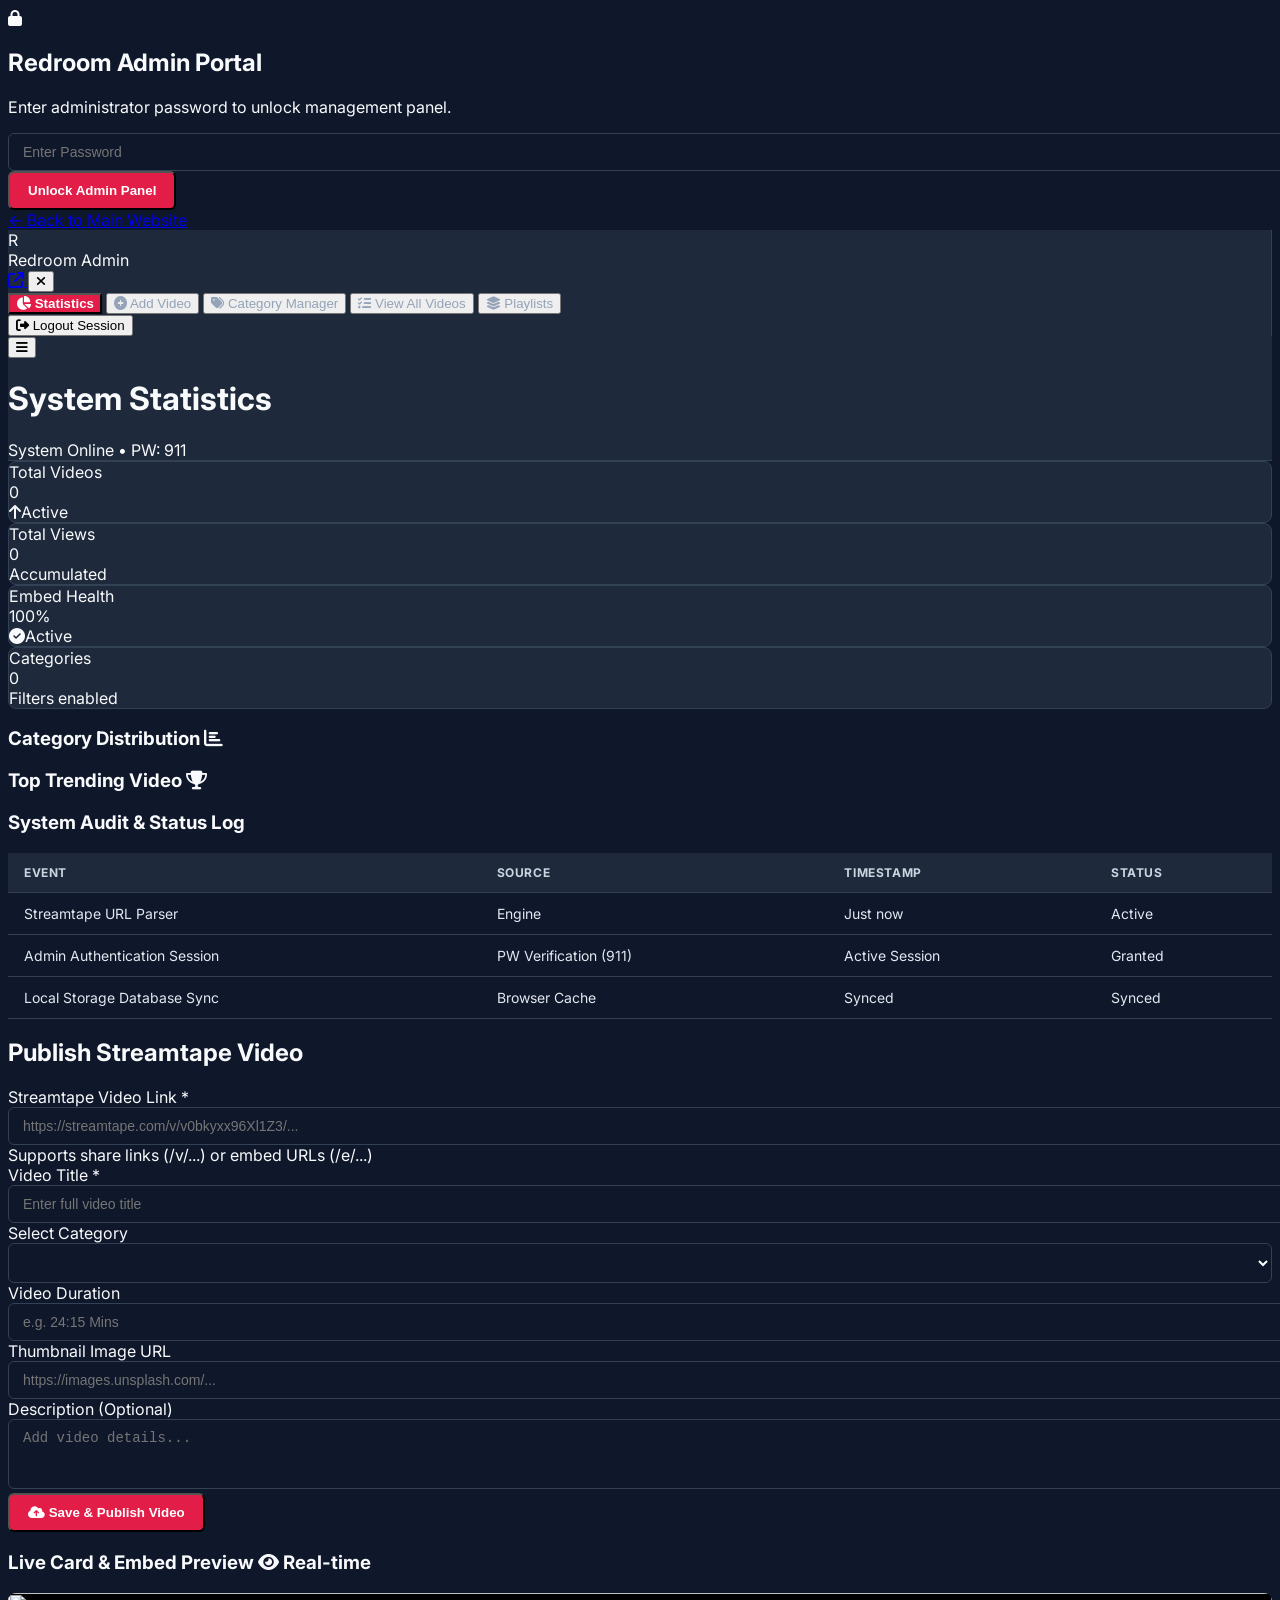
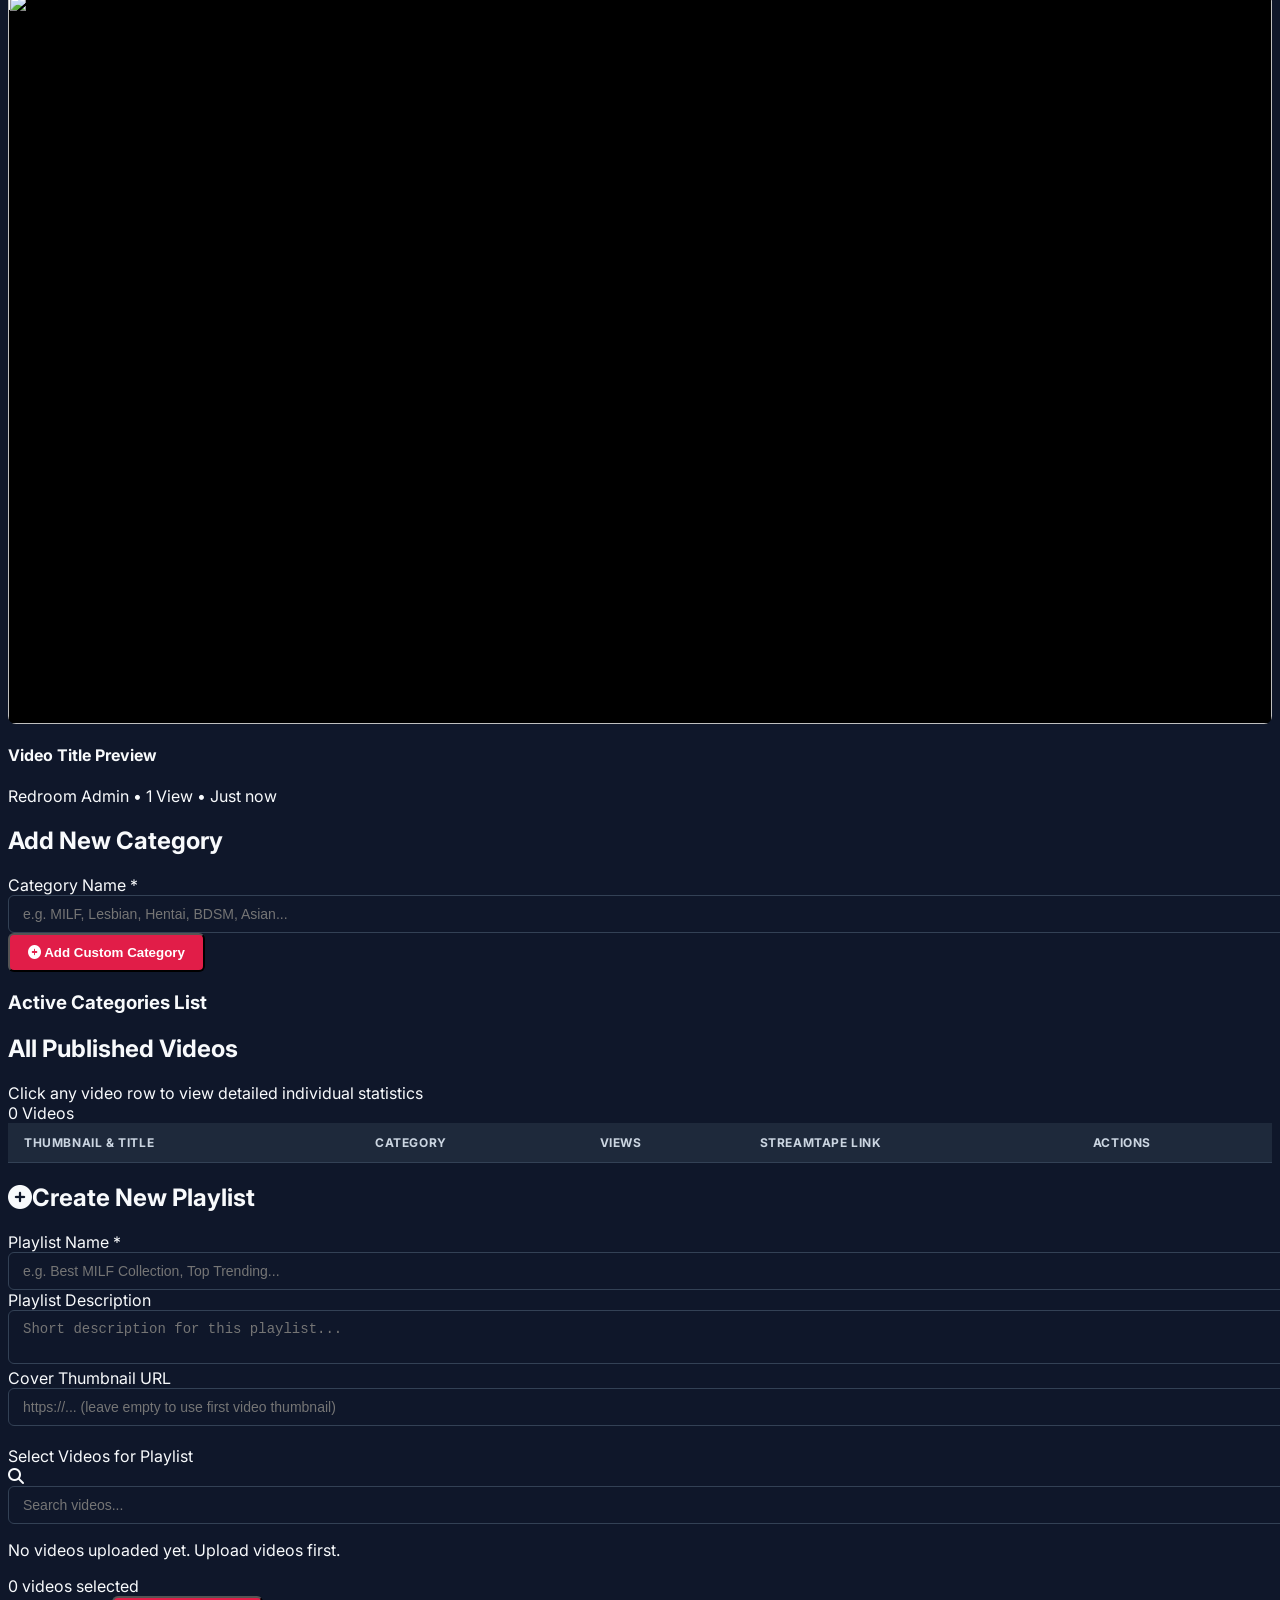
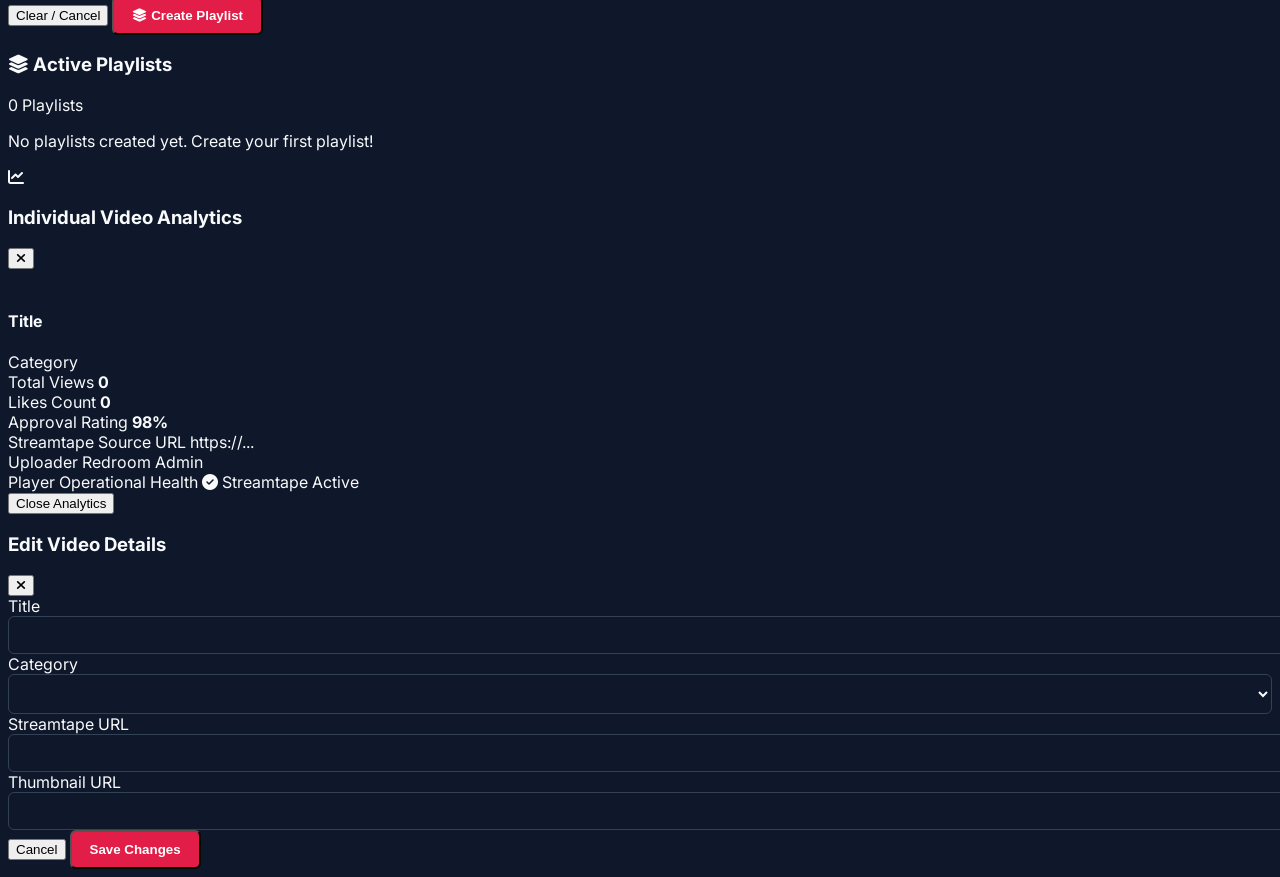
==== commit 893e9891: "Add files via upload" ====
--- a/admin.html
+++ b/admin.html
@@ -566,7 +566,10 @@
 
               <div>
                 <label class="block text-xs font-bold text-slate-300 mb-1">Cover Thumbnail URL</label>
-                <input type="text" id="playlistThumbnail" placeholder="https://... (leave empty to use first video thumbnail)" class="admin-input">
+                <input type="text" id="playlistThumbnail" oninput="updatePlaylistPreview()" placeholder="https://... (leave empty to use first video thumbnail)" class="admin-input">
+                <div id="playlistThumbnailPreviewContainer" class="mt-2 hidden">
+                  <img id="playlistThumbnailPreview" src="" class="w-full h-32 object-cover rounded-lg bg-slate-900 border border-slate-800">
+                </div>
               </div>
 
               <!-- Video Picker Checklist -->
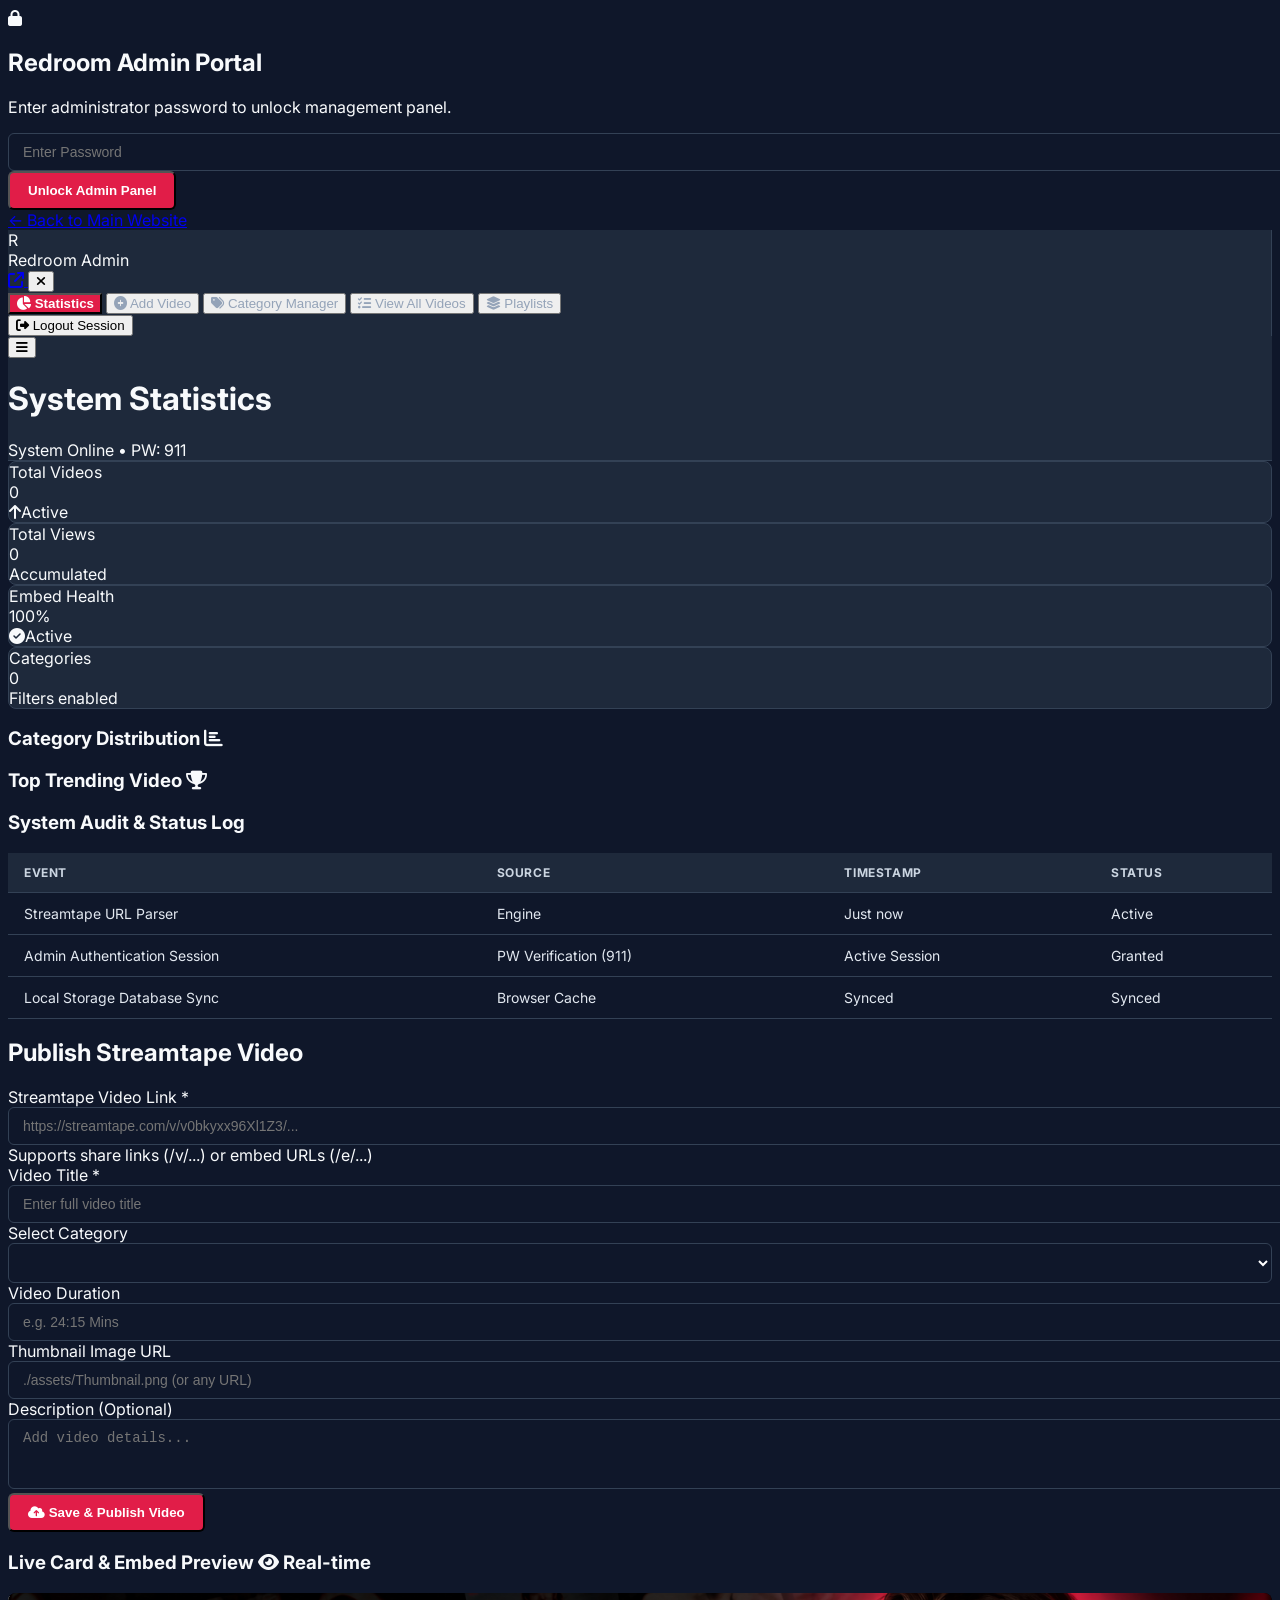
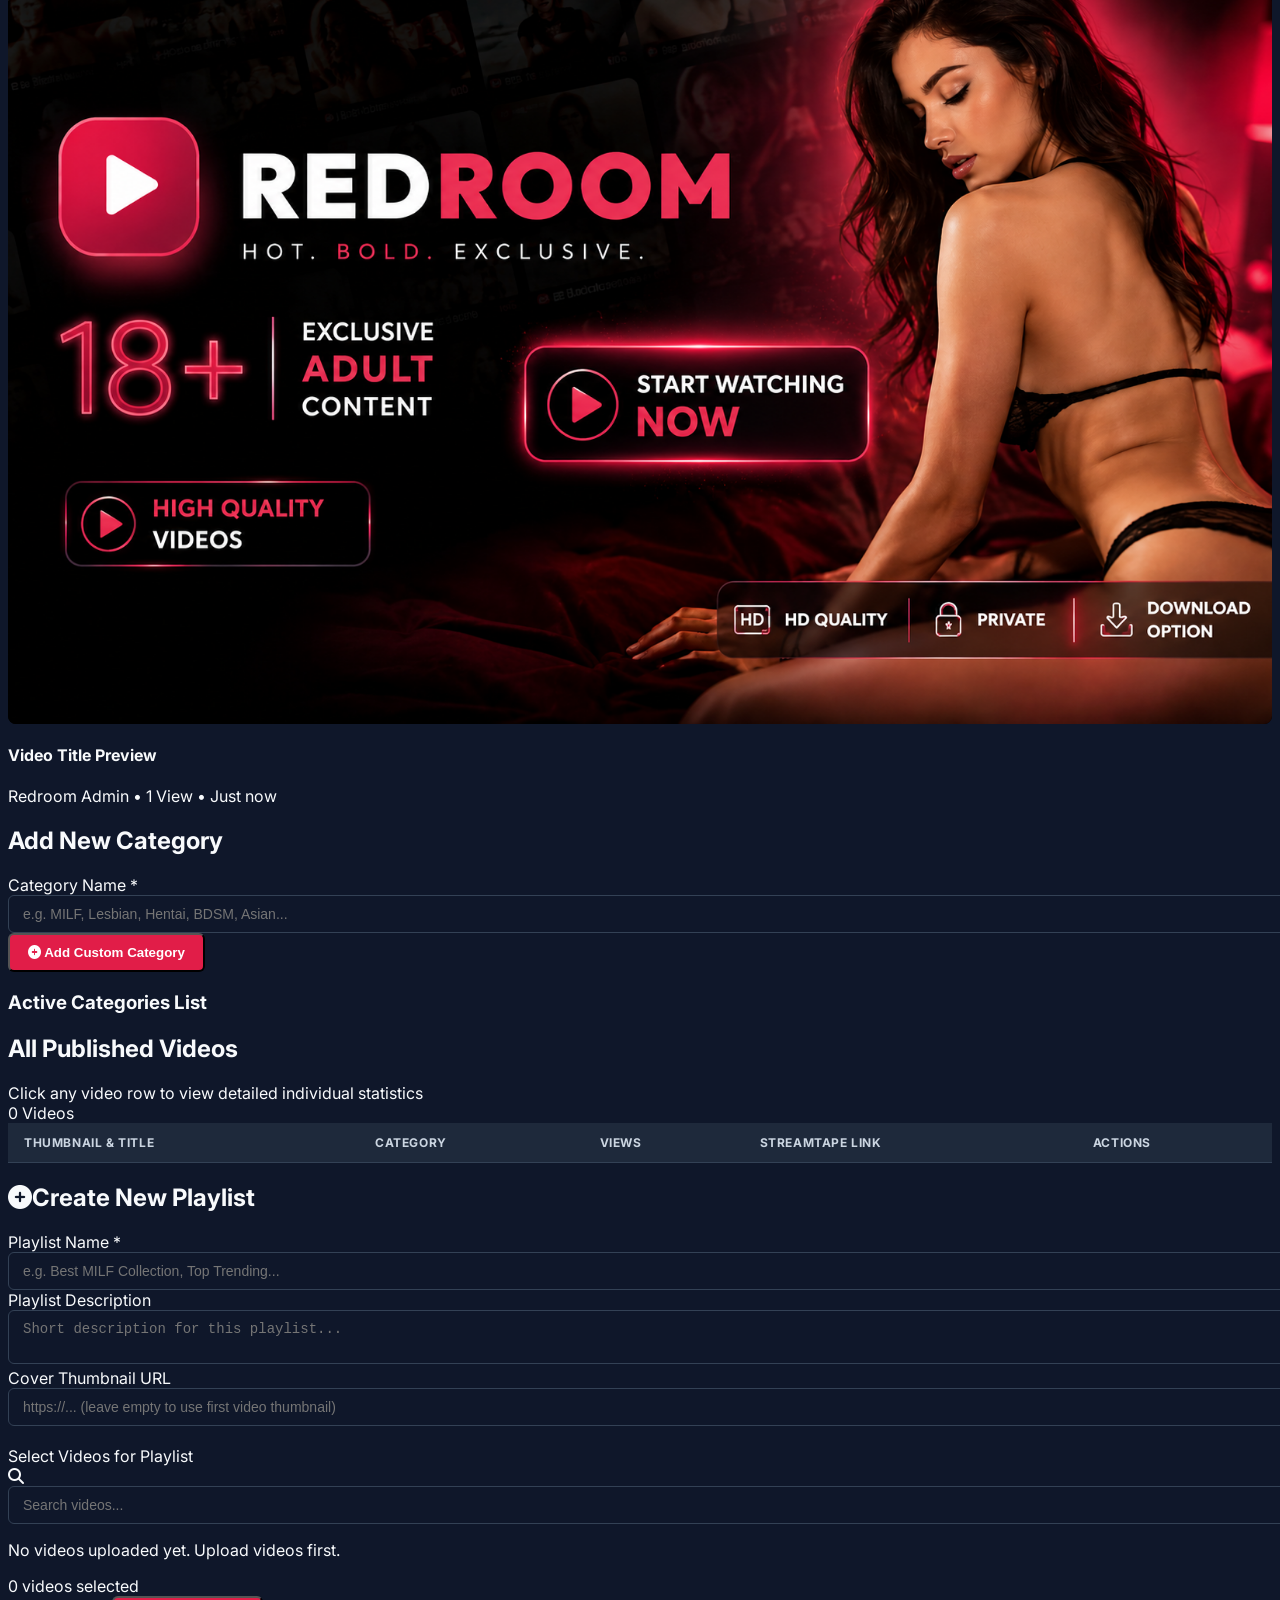
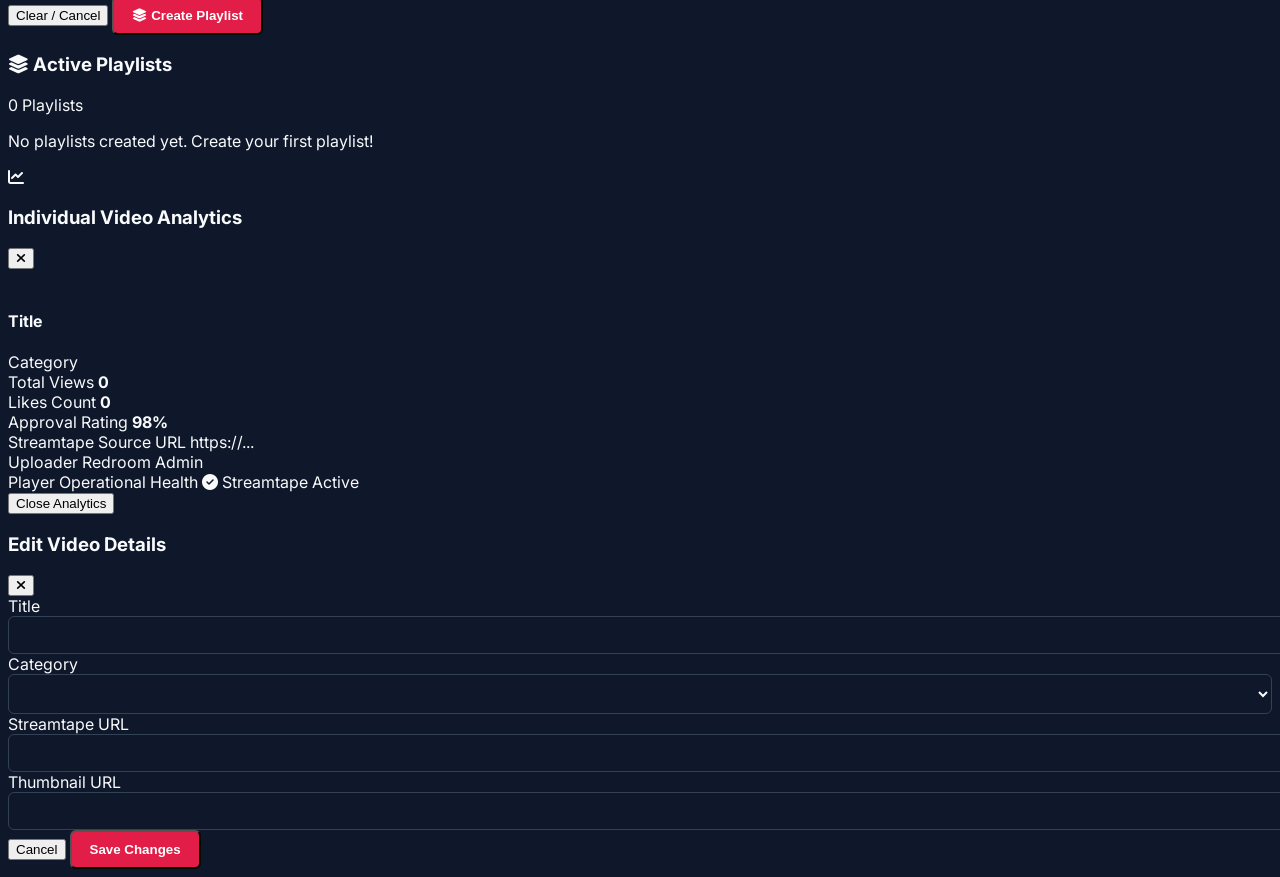
==== commit 42551ca4: "Add files via upload" ====
--- a/admin.html
+++ b/admin.html
@@ -420,7 +420,7 @@
               <div>
                 <label class="block text-xs font-bold text-slate-300 mb-1">Thumbnail Image URL</label>
                 <input type="text" id="addThumbnail" oninput="updateAddPreview()"
-                  placeholder="https://images.unsplash.com/..." class="admin-input">
+                  placeholder="./assets/Thumbnail.png (or any URL)" class="admin-input">
               </div>
 
               <div>
@@ -448,8 +448,7 @@
 
               <!-- Video Frame Preview -->
               <div id="previewEmbedFrame" class="preview-aspect">
-                <img id="previewThumbImg"
-                  src="https://images.unsplash.com/photo-1578632767115-351597cf2477?w=600&auto=format&fit=crop&q=80">
+                <img id="previewThumbImg" src="./assets/Thumbnail.png">
                 <div class="absolute inset-0 bg-black/40 flex items-center justify-center">
                   <div
                     class="w-12 h-12 rounded-full bg-rose-600/90 text-white flex items-center justify-center shadow-lg">
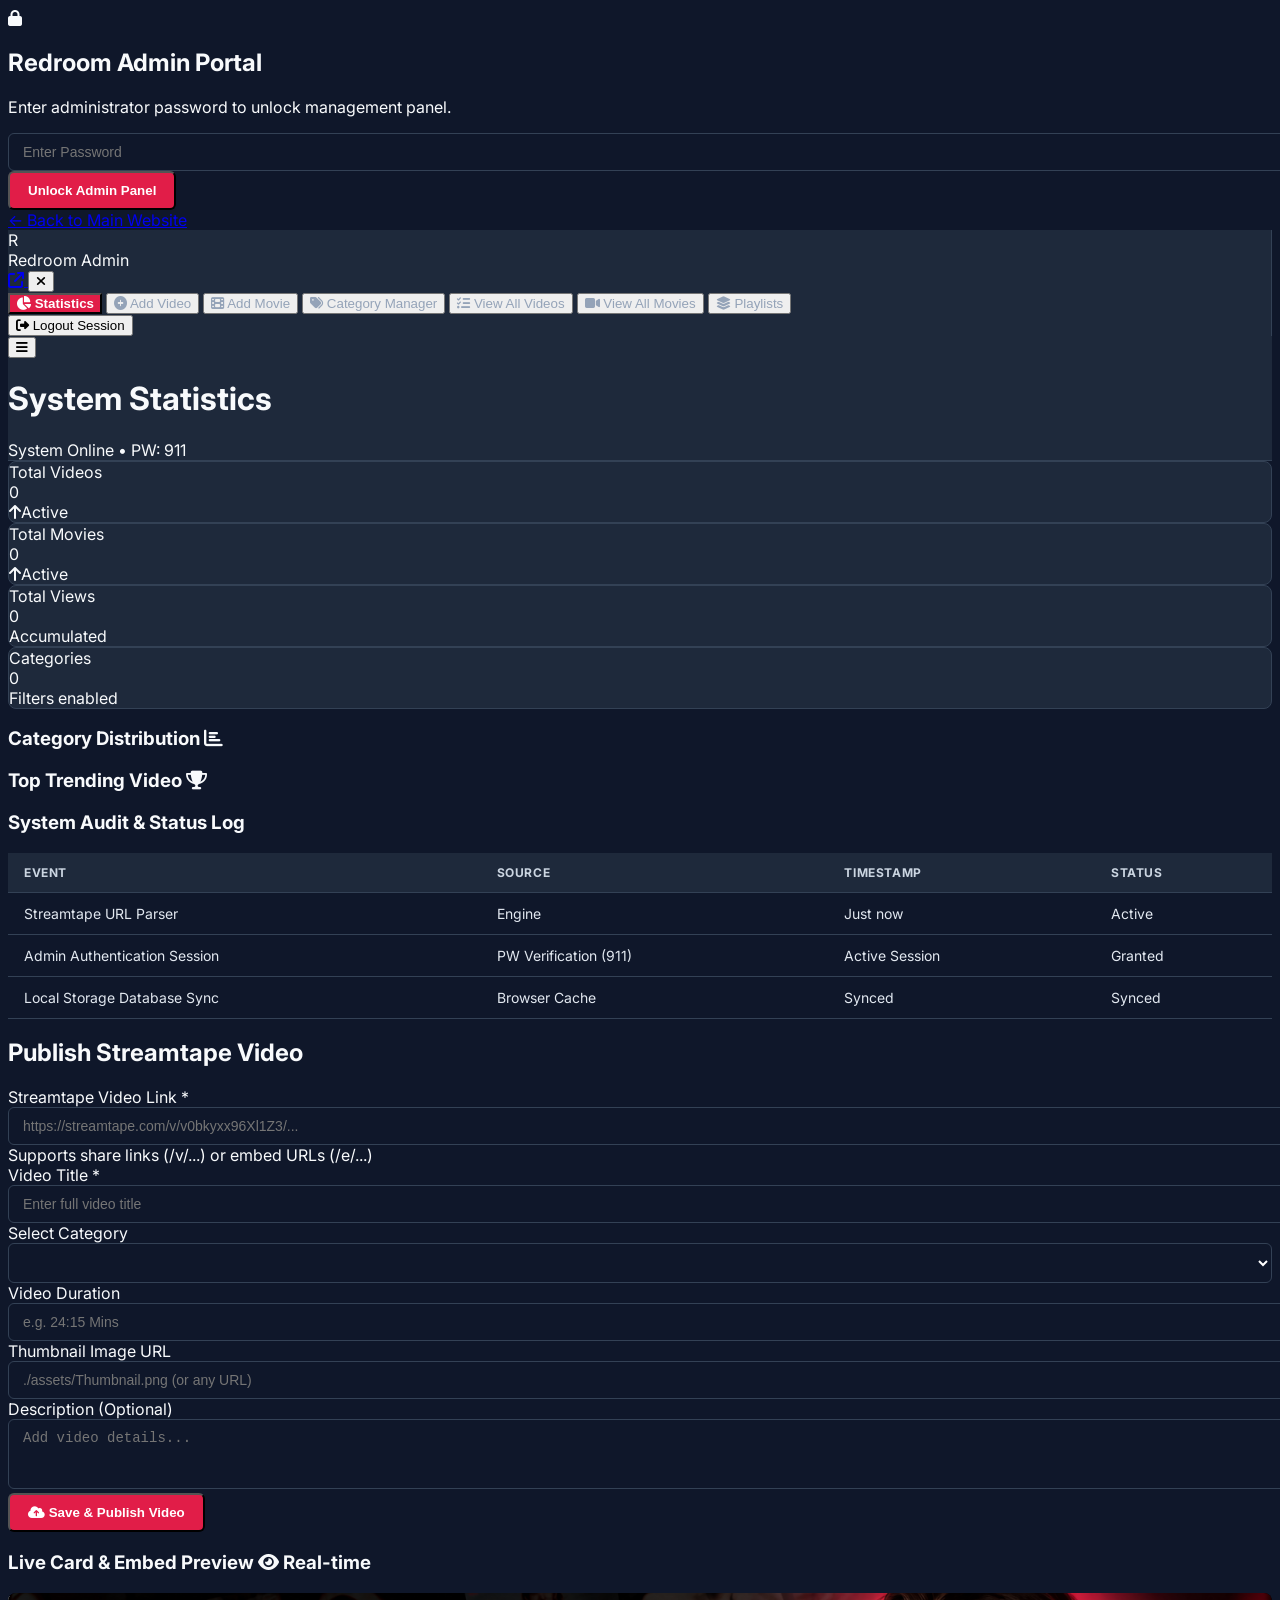
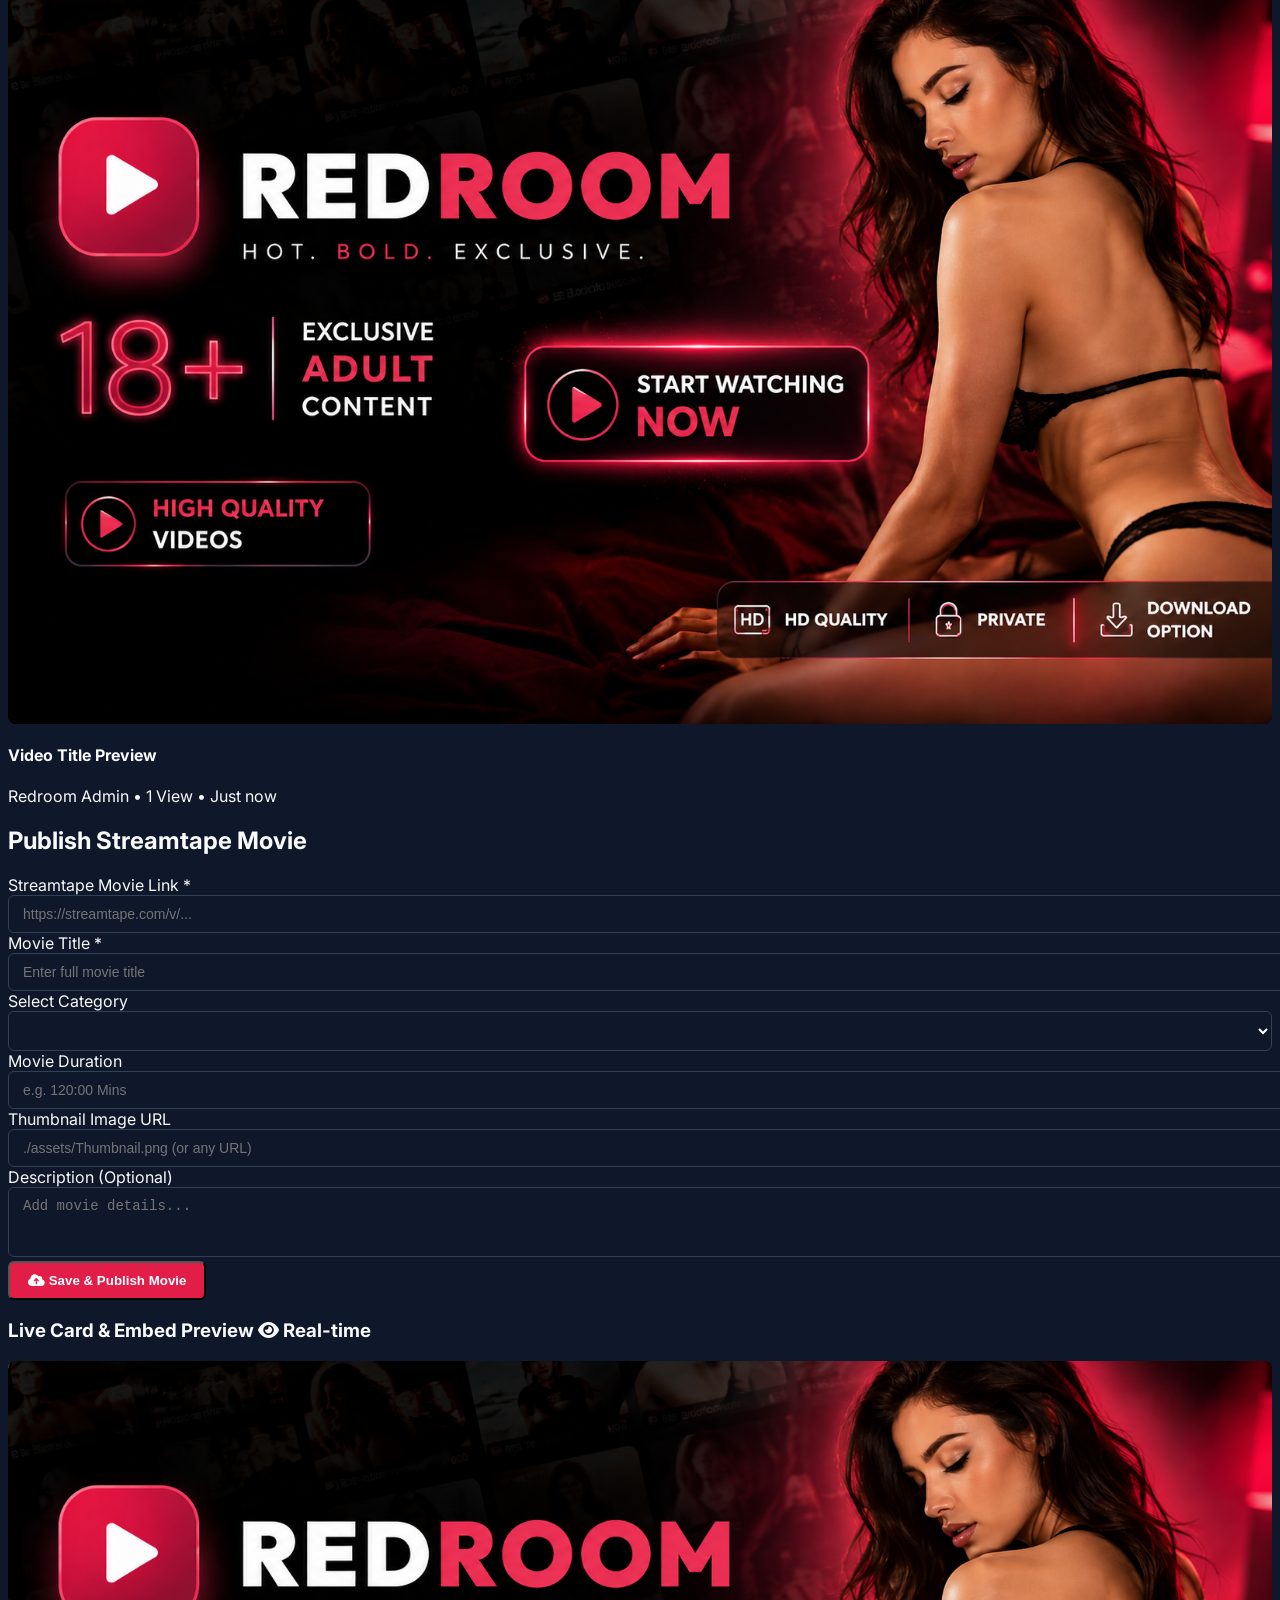
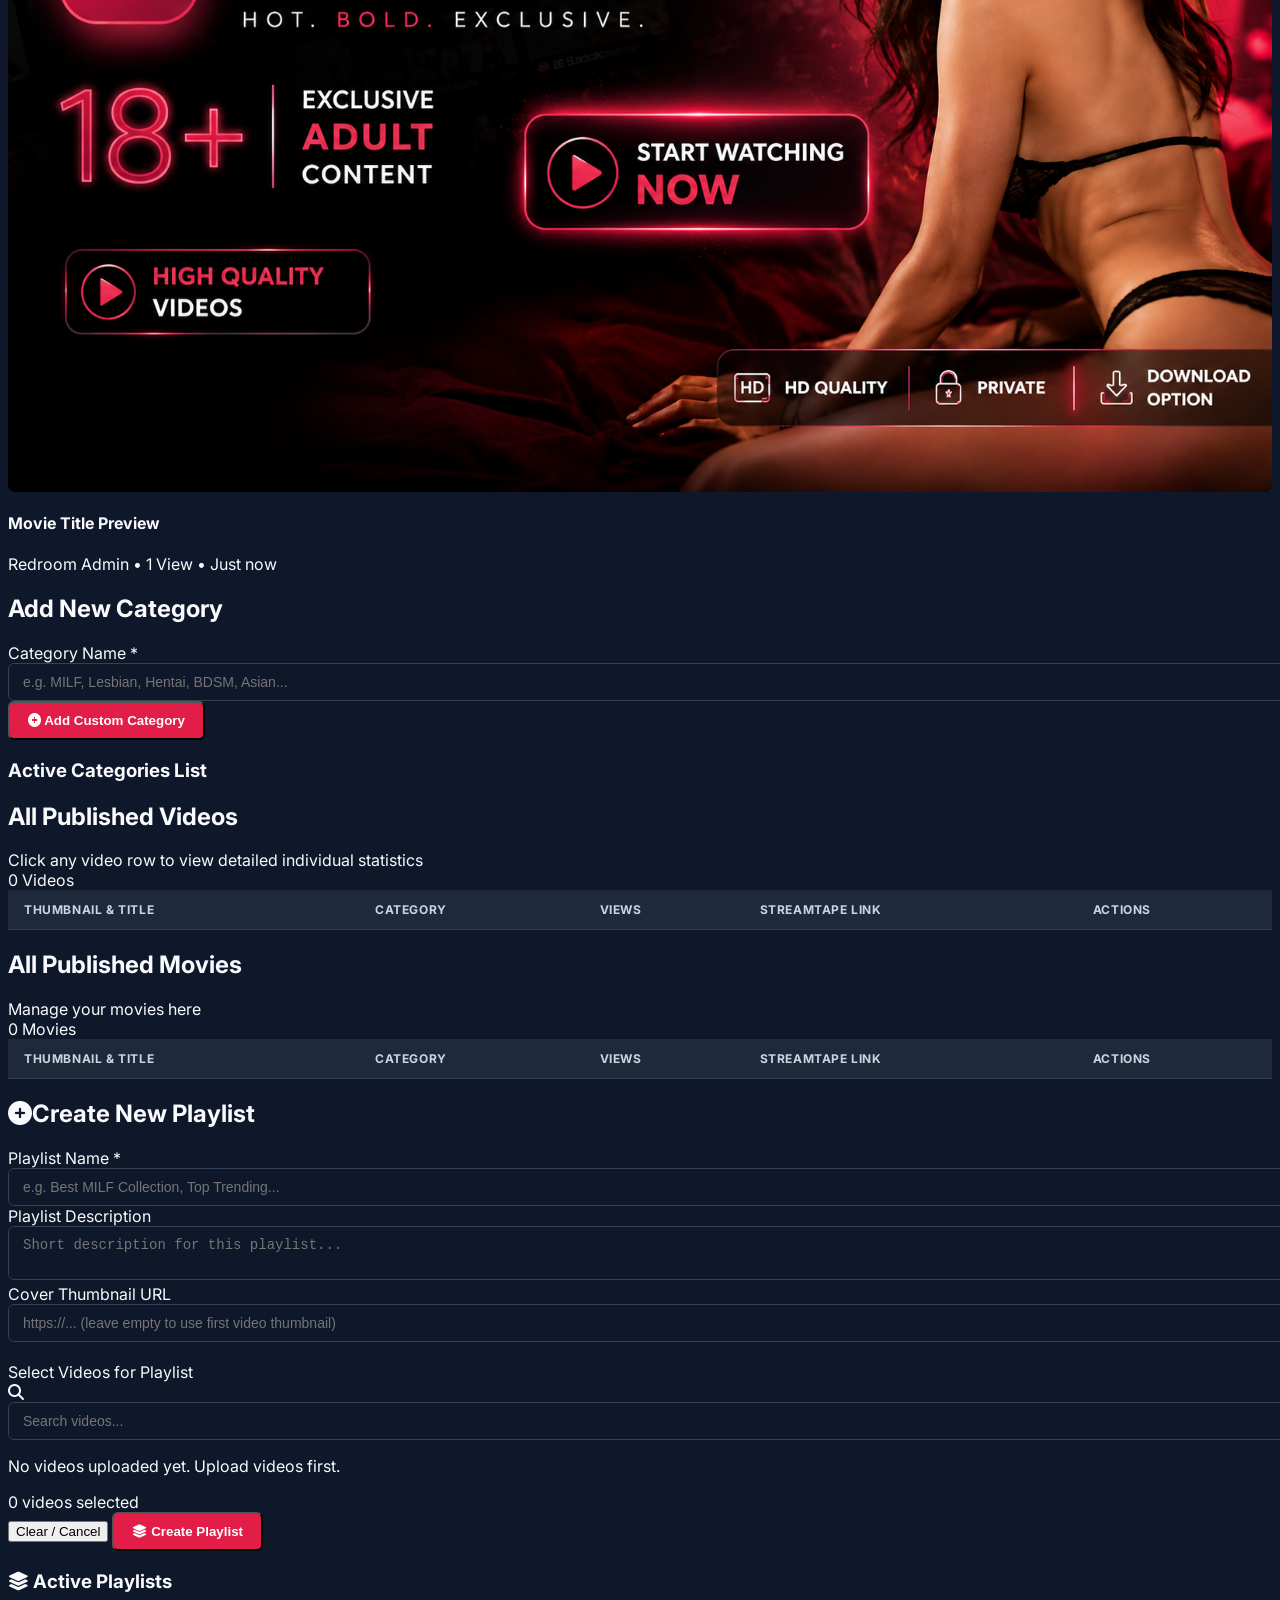
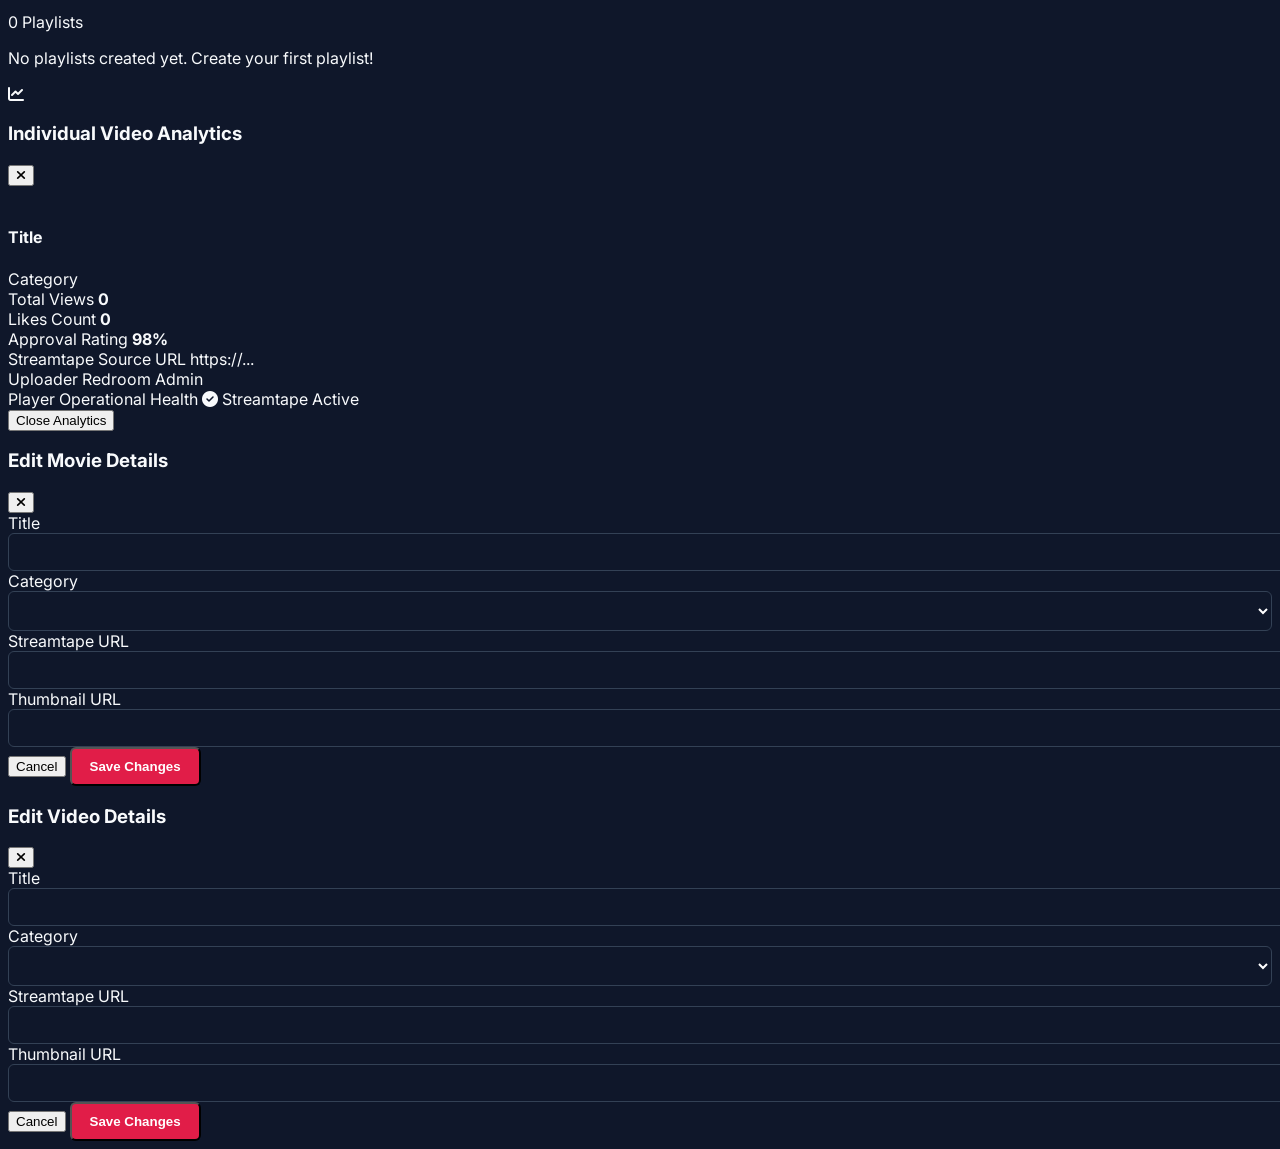
==== commit c7eb2626: "Add files via upload" ====
--- a/admin.html
+++ b/admin.html
@@ -246,6 +246,12 @@
           <span>Add Video</span>
         </button>
 
+        <button id="tabBtn-addMovie" onclick="switchTab('addMovie')"
+          class="admin-nav-btn w-full flex items-center gap-3 px-4 py-3 rounded-lg text-sm">
+          <i class="fa-solid fa-film w-5"></i>
+          <span>Add Movie</span>
+        </button>
+
         <button id="tabBtn-categories" onclick="switchTab('categories')"
           class="admin-nav-btn w-full flex items-center gap-3 px-4 py-3 rounded-lg text-sm">
           <i class="fa-solid fa-tags w-5"></i>
@@ -256,6 +262,12 @@
           class="admin-nav-btn w-full flex items-center gap-3 px-4 py-3 rounded-lg text-sm">
           <i class="fa-solid fa-list-check w-5"></i>
           <span>View All Videos</span>
+        </button>
+
+        <button id="tabBtn-viewMovies" onclick="switchTab('viewMovies')"
+          class="admin-nav-btn w-full flex items-center gap-3 px-4 py-3 rounded-lg text-sm">
+          <i class="fa-solid fa-video w-5"></i>
+          <span>View All Movies</span>
         </button>
 
         <button id="tabBtn-playlists" onclick="switchTab('playlists')"
@@ -302,14 +314,14 @@
             <span class="text-[10px] sm:text-[11px] text-emerald-400 mt-1 block"><i class="fa-solid fa-arrow-up mr-1"></i>Active</span>
           </div>
           <div class="admin-stat-card p-3 sm:p-5">
+            <span class="text-[10px] sm:text-xs text-slate-400 uppercase font-semibold">Total Movies</span>
+            <div id="statTotalMovies" class="text-xl sm:text-3xl font-bold text-amber-400 mt-1 sm:mt-2">0</div>
+            <span class="text-[10px] sm:text-[11px] text-emerald-400 mt-1 block"><i class="fa-solid fa-arrow-up mr-1"></i>Active</span>
+          </div>
+          <div class="admin-stat-card p-3 sm:p-5">
             <span class="text-[10px] sm:text-xs text-slate-400 uppercase font-semibold">Total Views</span>
             <div id="statTotalViews" class="text-xl sm:text-3xl font-bold text-rose-500 mt-1 sm:mt-2">0</div>
             <span class="text-[10px] sm:text-[11px] text-slate-400 mt-1 block">Accumulated</span>
-          </div>
-          <div class="admin-stat-card p-3 sm:p-5">
-            <span class="text-[10px] sm:text-xs text-slate-400 uppercase font-semibold">Embed Health</span>
-            <div id="statEmbeds" class="text-xl sm:text-3xl font-bold text-emerald-400 mt-1 sm:mt-2">100%</div>
-            <span class="text-[10px] sm:text-[11px] text-emerald-400 mt-1 block"><i class="fa-solid fa-circle-check mr-1"></i>Active</span>
           </div>
           <div class="admin-stat-card p-3 sm:p-5">
             <span class="text-[10px] sm:text-xs text-slate-400 uppercase font-semibold">Categories</span>
@@ -474,6 +486,91 @@
         </div>
       </section>
 
+      <!-- TAB 2.5: ADD MOVIE TAB -->
+      <section id="tabContent-addMovie" class="p-4 sm:p-8 hidden space-y-4 sm:space-y-6">
+        <div class="grid grid-cols-1 lg:grid-cols-2 gap-8">
+
+          <!-- Left Column: Input Form -->
+          <div class="bg-slate-900 border border-slate-800 rounded-lg p-6 space-y-4">
+            <h2 class="text-base font-bold text-white pb-3 border-b border-slate-800">Publish Streamtape Movie</h2>
+
+            <form onsubmit="handlePublishMovie(event)" class="space-y-4">
+              <div>
+                <label class="block text-xs font-bold text-slate-300 mb-1">Streamtape Movie Link *</label>
+                <input type="url" id="addMovieStreamtapeUrl" oninput="updateAddMoviePreview()"
+                  placeholder="https://streamtape.com/v/..." required class="admin-input">
+              </div>
+
+              <div>
+                <label class="block text-xs font-bold text-slate-300 mb-1">Movie Title *</label>
+                <input type="text" id="addMovieTitle" oninput="updateAddMoviePreview()" placeholder="Enter full movie title"
+                  required class="admin-input">
+              </div>
+
+              <div>
+                <label class="block text-xs font-bold text-slate-300 mb-1">Select Category</label>
+                <select id="addMovieCategorySelect" class="admin-input">
+                  <!-- Dynamically populated by admin.js -->
+                </select>
+              </div>
+
+              <div>
+                <label class="block text-xs font-bold text-slate-300 mb-1">Movie Duration</label>
+                <input type="text" id="addMovieDuration" placeholder="e.g. 120:00 Mins" class="admin-input">
+              </div>
+
+              <div>
+                <label class="block text-xs font-bold text-slate-300 mb-1">Thumbnail Image URL</label>
+                <input type="text" id="addMovieThumbnail" oninput="updateAddMoviePreview()"
+                  placeholder="./assets/Thumbnail.png (or any URL)" class="admin-input">
+              </div>
+
+              <div>
+                <label class="block text-xs font-bold text-slate-300 mb-1">Description (Optional)</label>
+                <textarea id="addMovieDescription" rows="3" placeholder="Add movie details..."
+                  class="admin-input"></textarea>
+              </div>
+
+              <button type="submit" class="btn-admin-primary w-full text-sm mt-2">
+                <i class="fa-solid fa-cloud-arrow-up mr-2"></i> Save & Publish Movie
+              </button>
+            </form>
+          </div>
+
+          <!-- Right Column: Live Video Card & Embed Preview -->
+          <div class="bg-slate-900 border border-slate-800 rounded-lg p-6 space-y-4">
+            <h3 class="text-sm font-bold text-white uppercase tracking-wider flex items-center justify-between pb-3 border-b border-slate-800">
+              <span>Live Card & Embed Preview</span>
+              <span class="text-xs text-emerald-400 font-medium"><i class="fa-solid fa-eye mr-1"></i> Real-time</span>
+            </h3>
+
+            <!-- Card Preview Box -->
+            <div class="bg-slate-950 border border-slate-800 rounded-xl overflow-hidden shadow-lg p-4 space-y-4">
+              <div id="previewMovieEmbedFrame" class="preview-aspect">
+                <img id="previewMovieThumbImg" src="./assets/Thumbnail.png">
+                <div class="absolute inset-0 bg-black/40 flex items-center justify-center">
+                  <div class="w-12 h-12 rounded-full bg-rose-600/90 text-white flex items-center justify-center shadow-lg">
+                    <i class="fa-solid fa-play ml-0.5"></i>
+                  </div>
+                </div>
+              </div>
+
+              <div>
+                <h4 id="previewMovieTitleText" class="font-bold text-white text-base line-clamp-2">Movie Title Preview</h4>
+                <div class="flex items-center gap-2 text-xs text-slate-400 mt-2">
+                  <span>Redroom Admin</span>
+                  <span>•</span>
+                  <span>1 View</span>
+                  <span>•</span>
+                  <span>Just now</span>
+                </div>
+              </div>
+            </div>
+          </div>
+
+        </div>
+      </section>
+
       <!-- TAB 3: CATEGORY MANAGER TAB -->
       <section id="tabContent-categories" class="p-4 sm:p-8 hidden space-y-4 sm:space-y-6">
         <div class="grid grid-cols-1 lg:grid-cols-2 gap-8">
@@ -540,6 +637,36 @@
         </div>
       </section>
 
+      <!-- TAB 4.5: VIEW ALL MOVIES TAB -->
+      <section id="tabContent-viewMovies" class="p-4 sm:p-8 hidden space-y-4 sm:space-y-6">
+        <div class="bg-slate-900 border border-slate-800 rounded-lg overflow-hidden">
+          <div class="p-4 border-b border-slate-800 flex items-center justify-between">
+            <div>
+              <h2 class="text-sm font-bold text-white">All Published Movies</h2>
+              <span class="text-[11px] text-slate-400 block">Manage your movies here</span>
+            </div>
+            <span id="movieCountBadge" class="text-xs text-slate-400">0 Movies</span>
+          </div>
+
+          <div class="overflow-x-auto">
+            <table class="admin-table">
+              <thead>
+                <tr>
+                  <th>Thumbnail & Title</th>
+                  <th>Category</th>
+                  <th>Views</th>
+                  <th>Streamtape Link</th>
+                  <th class="text-right">Actions</th>
+                </tr>
+              </thead>
+              <tbody id="adminMoviesTableBody">
+                <!-- Injected by admin.js -->
+              </tbody>
+            </table>
+          </div>
+        </div>
+      </section>
+
       <!-- TAB 5: PLAYLIST MANAGER TAB -->
       <section id="tabContent-playlists" class="p-4 sm:p-8 hidden space-y-4 sm:space-y-6">
         <div class="grid grid-cols-1 lg:grid-cols-2 gap-6 sm:gap-8">
@@ -676,6 +803,54 @@
         class="w-full bg-slate-800 text-slate-300 py-2.5 rounded-lg text-xs font-bold hover:bg-slate-700">
         Close Analytics
       </button>
+    </div>
+  </div>
+
+  <!-- EDIT MOVIE MODAL -->
+  <div id="editMovieModal"
+    class="fixed inset-0 z-50 flex items-center justify-center p-4 bg-slate-950/80 backdrop-blur-sm hidden">
+    <div class="bg-slate-900 w-full max-w-lg p-6 rounded-lg border border-slate-800 shadow-2xl">
+      <div class="flex items-center justify-between mb-4 pb-3 border-b border-slate-800">
+        <h3 class="text-base font-bold text-white">Edit Movie Details</h3>
+        <button onclick="closeEditMovieModal()" class="text-slate-400 hover:text-white"><i
+            class="fa-solid fa-xmark"></i></button>
+      </div>
+
+      <form onsubmit="handleSaveMovieEdit(event)" class="space-y-4">
+        <input type="hidden" id="editMovieId">
+
+        <div>
+          <label class="block text-xs font-bold text-slate-300 mb-1">Title</label>
+          <input type="text" id="editMovieTitle" required class="admin-input">
+        </div>
+
+        <div>
+          <label class="block text-xs font-bold text-slate-300 mb-1">Category</label>
+          <select id="editMovieCategorySelect" class="admin-input">
+            <!-- Dynamically populated by admin.js -->
+          </select>
+        </div>
+
+        <div>
+          <label class="block text-xs font-bold text-slate-300 mb-1">Streamtape URL</label>
+          <input type="url" id="editMovieStreamtapeUrl" required class="admin-input">
+        </div>
+
+        <div>
+          <label class="block text-xs font-bold text-slate-300 mb-1">Thumbnail URL</label>
+          <input type="text" id="editMovieThumbnail" class="admin-input">
+        </div>
+
+        <div class="flex gap-3 pt-2">
+          <button type="button" onclick="closeEditMovieModal()"
+            class="w-full bg-slate-800 text-slate-300 py-2.5 rounded-lg text-xs font-bold hover:bg-slate-700">
+            Cancel
+          </button>
+          <button type="submit" class="btn-admin-primary w-full text-xs">
+            Save Changes
+          </button>
+        </div>
+      </form>
     </div>
   </div>
 
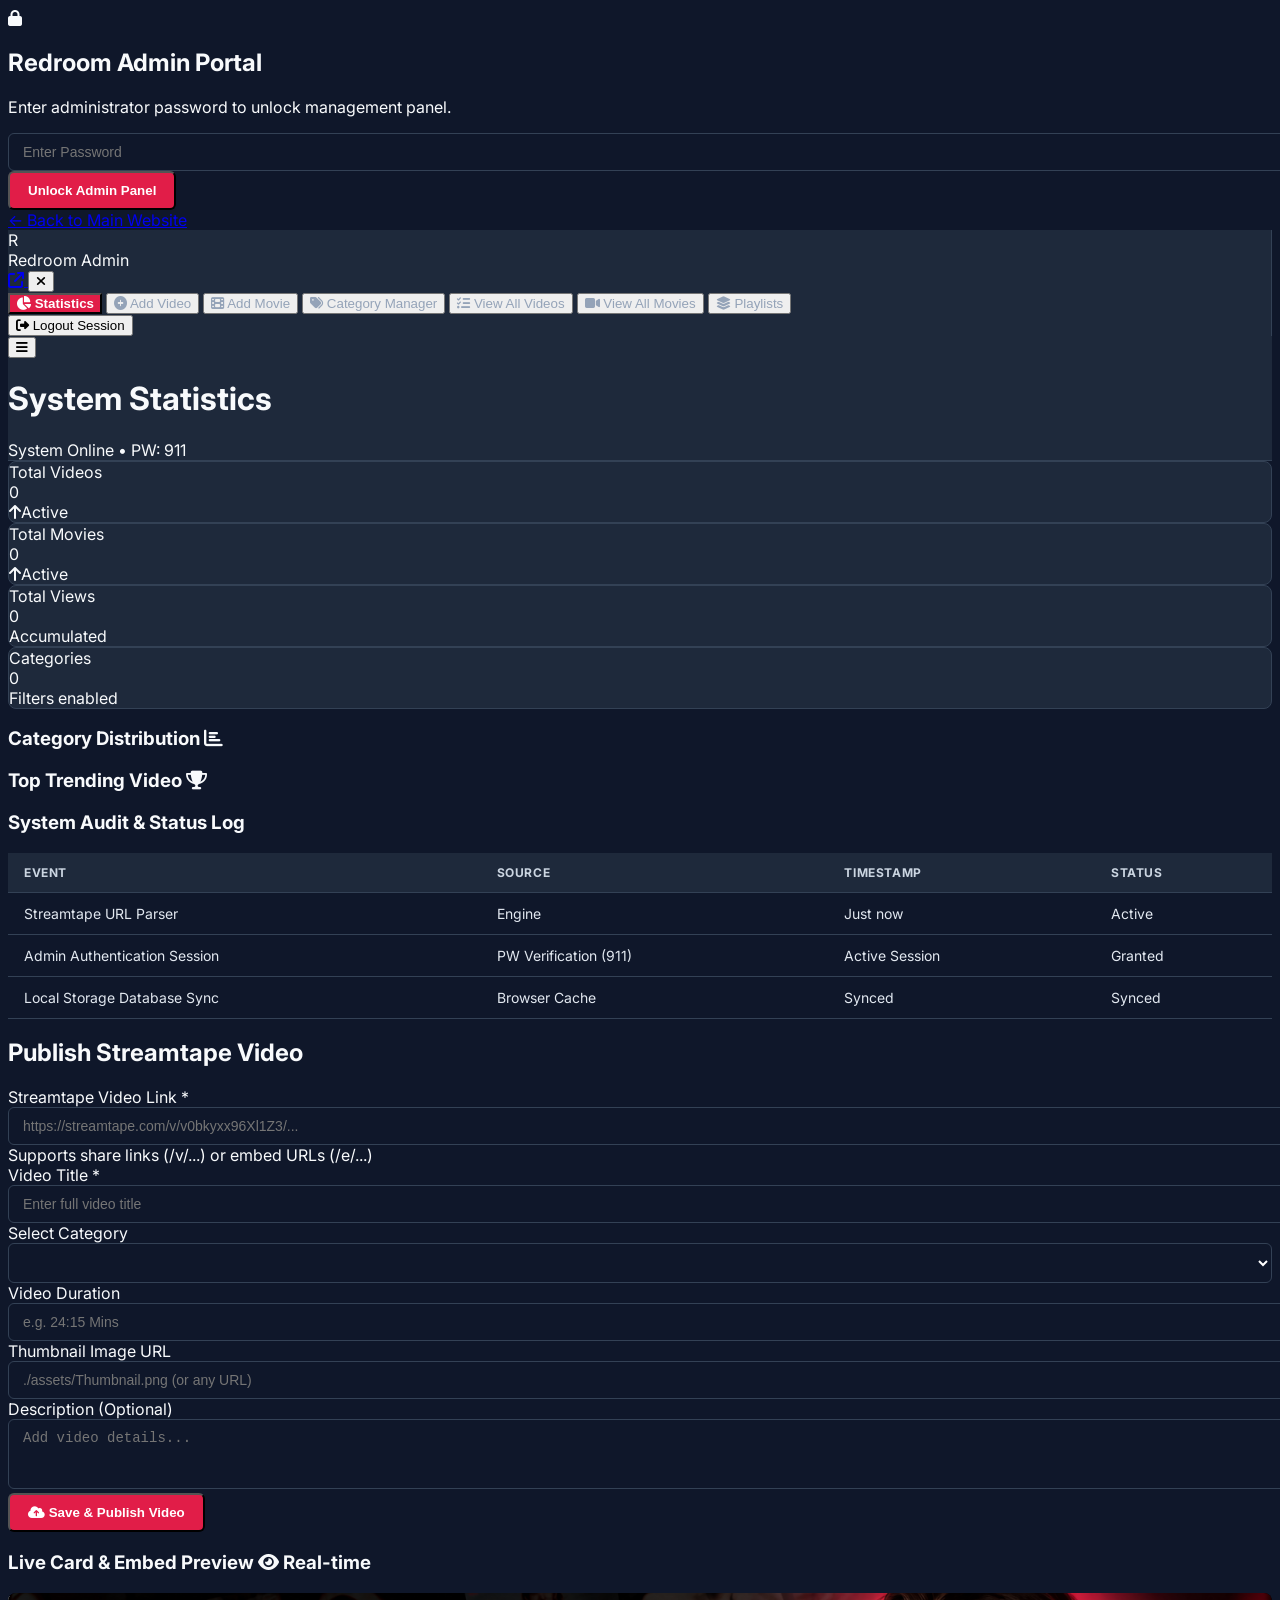
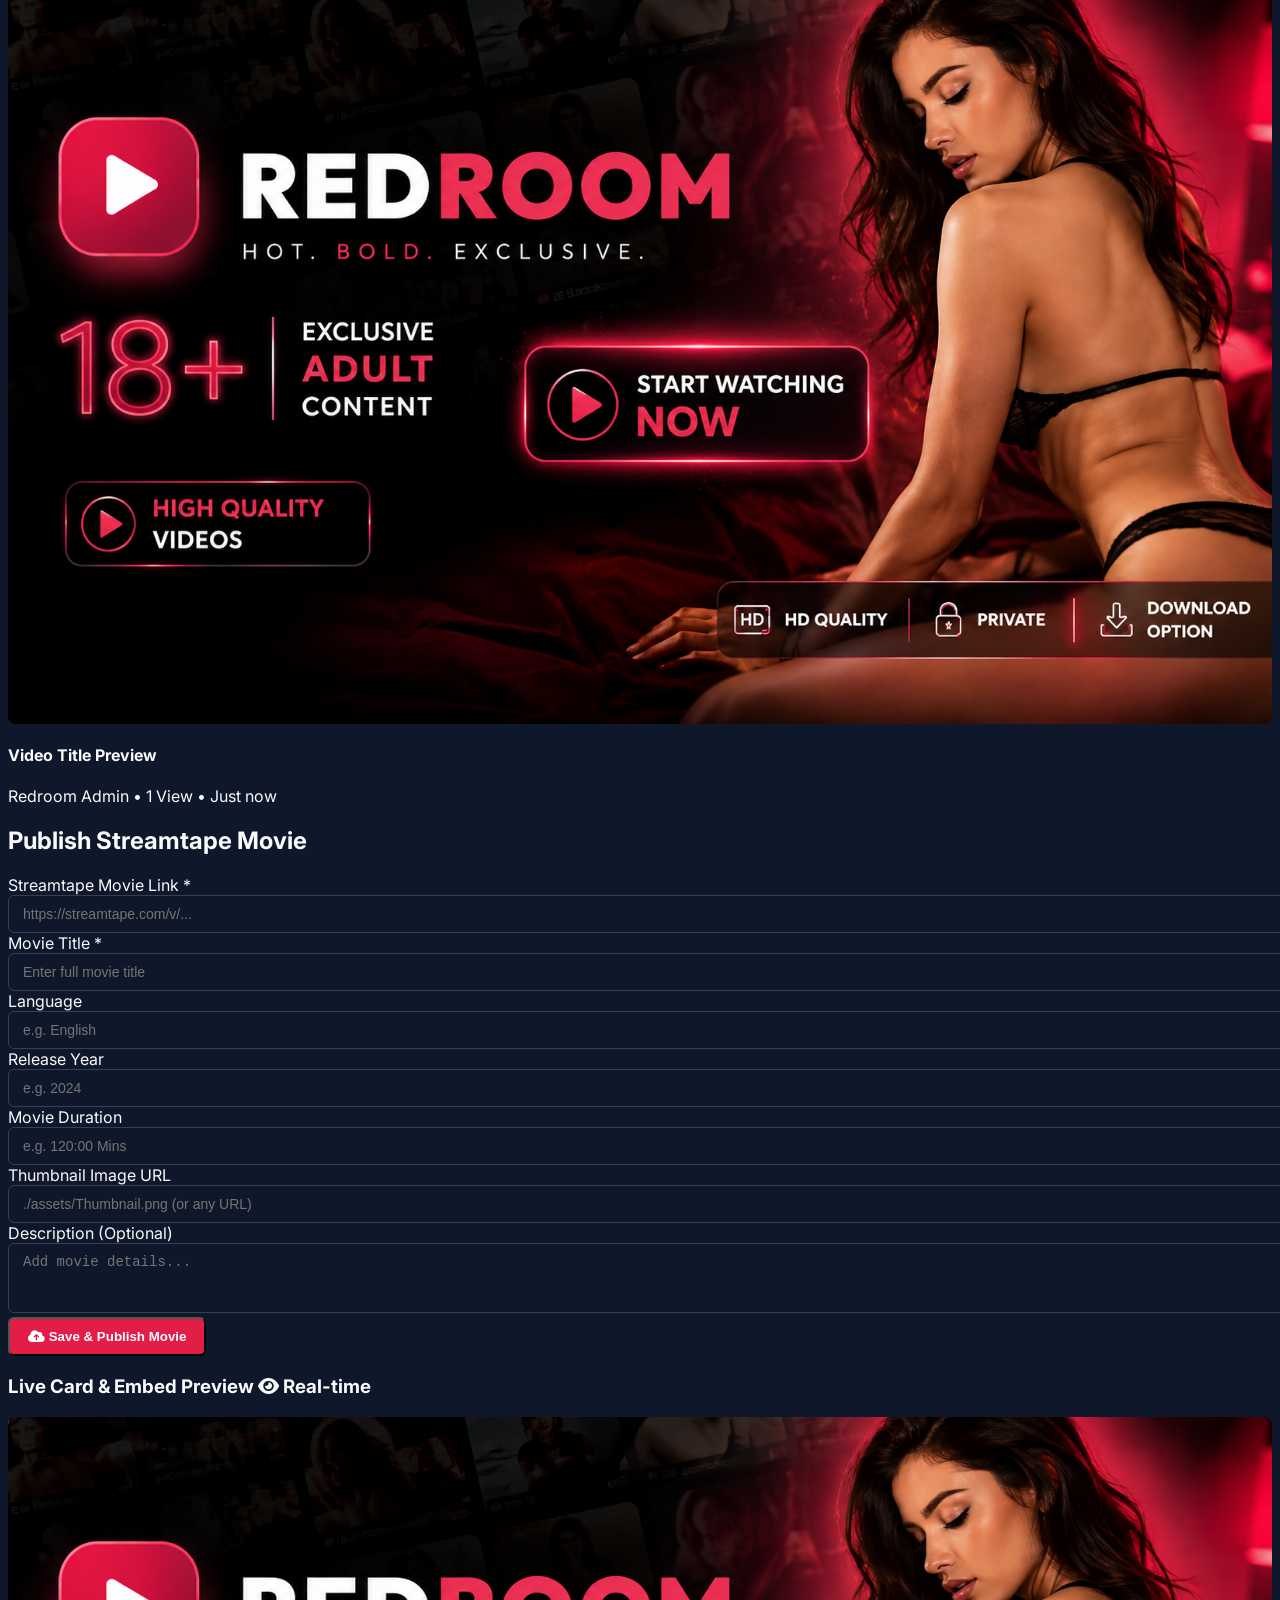
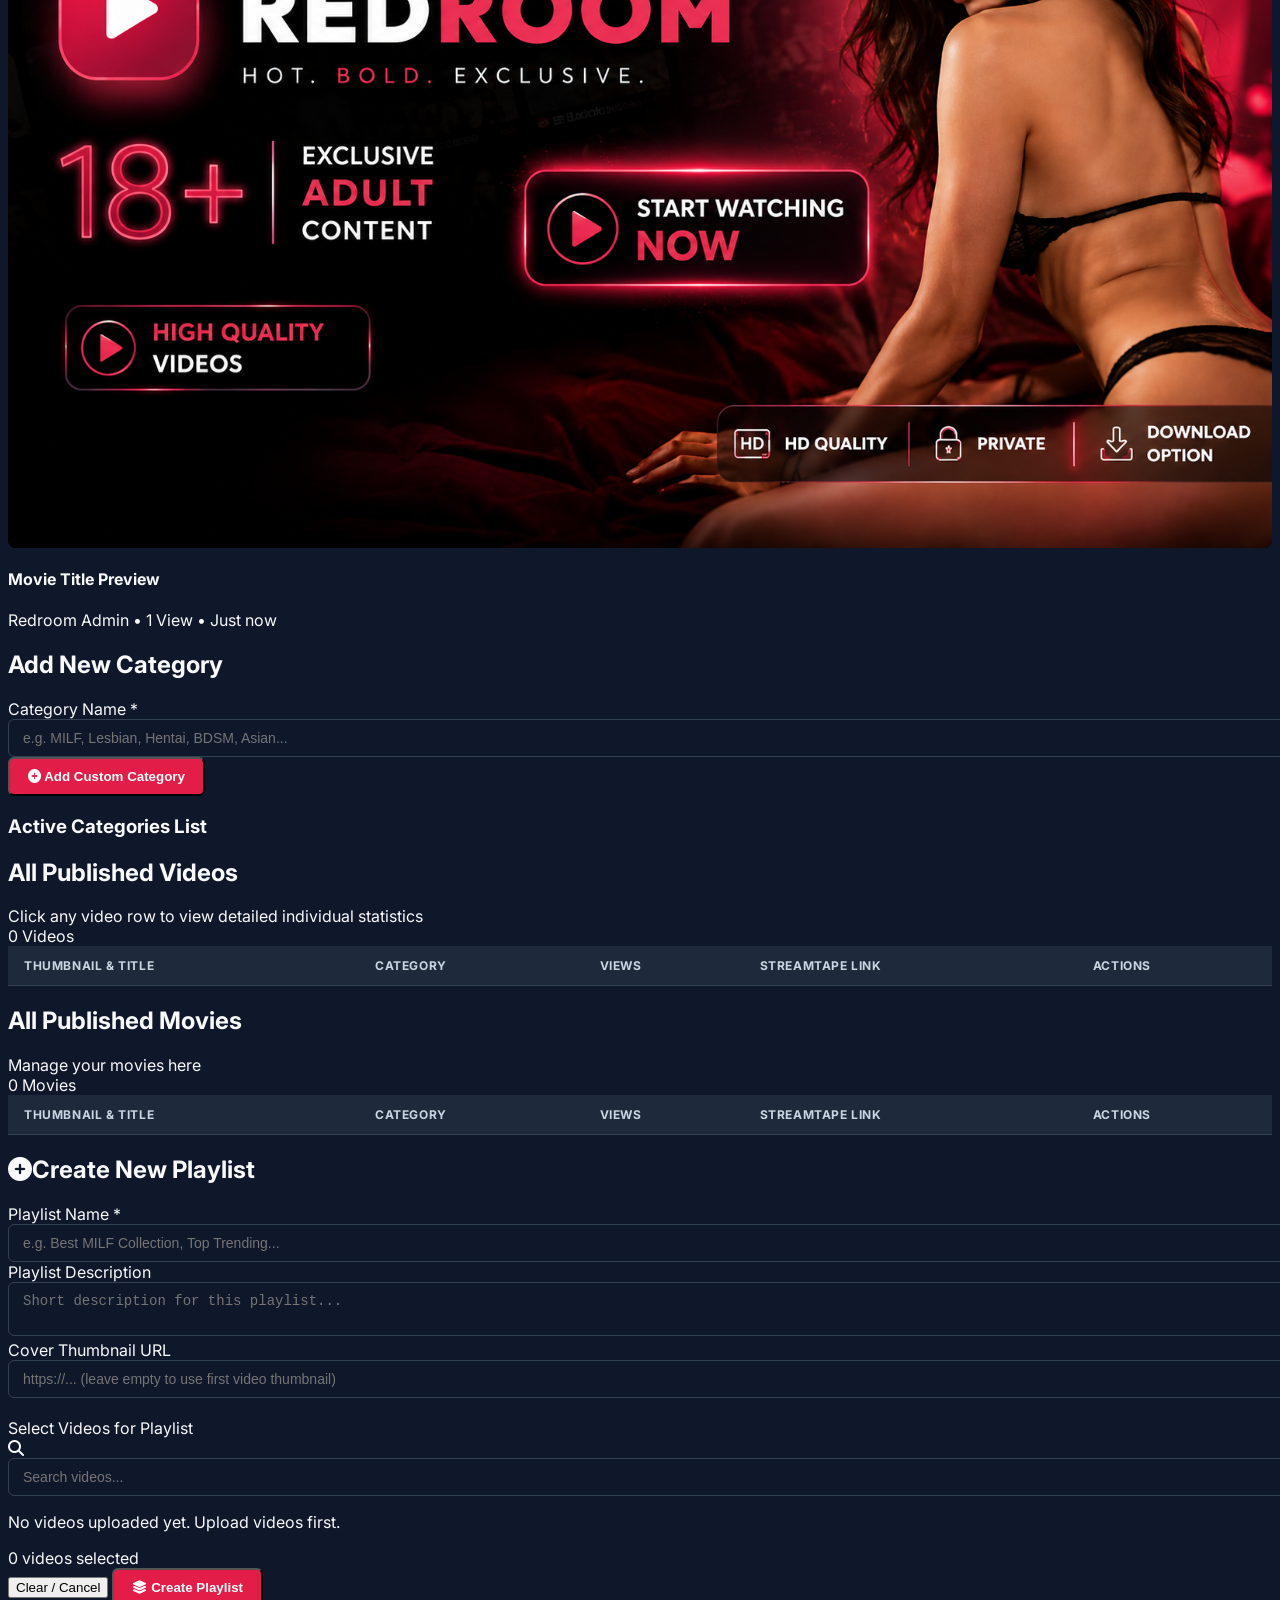
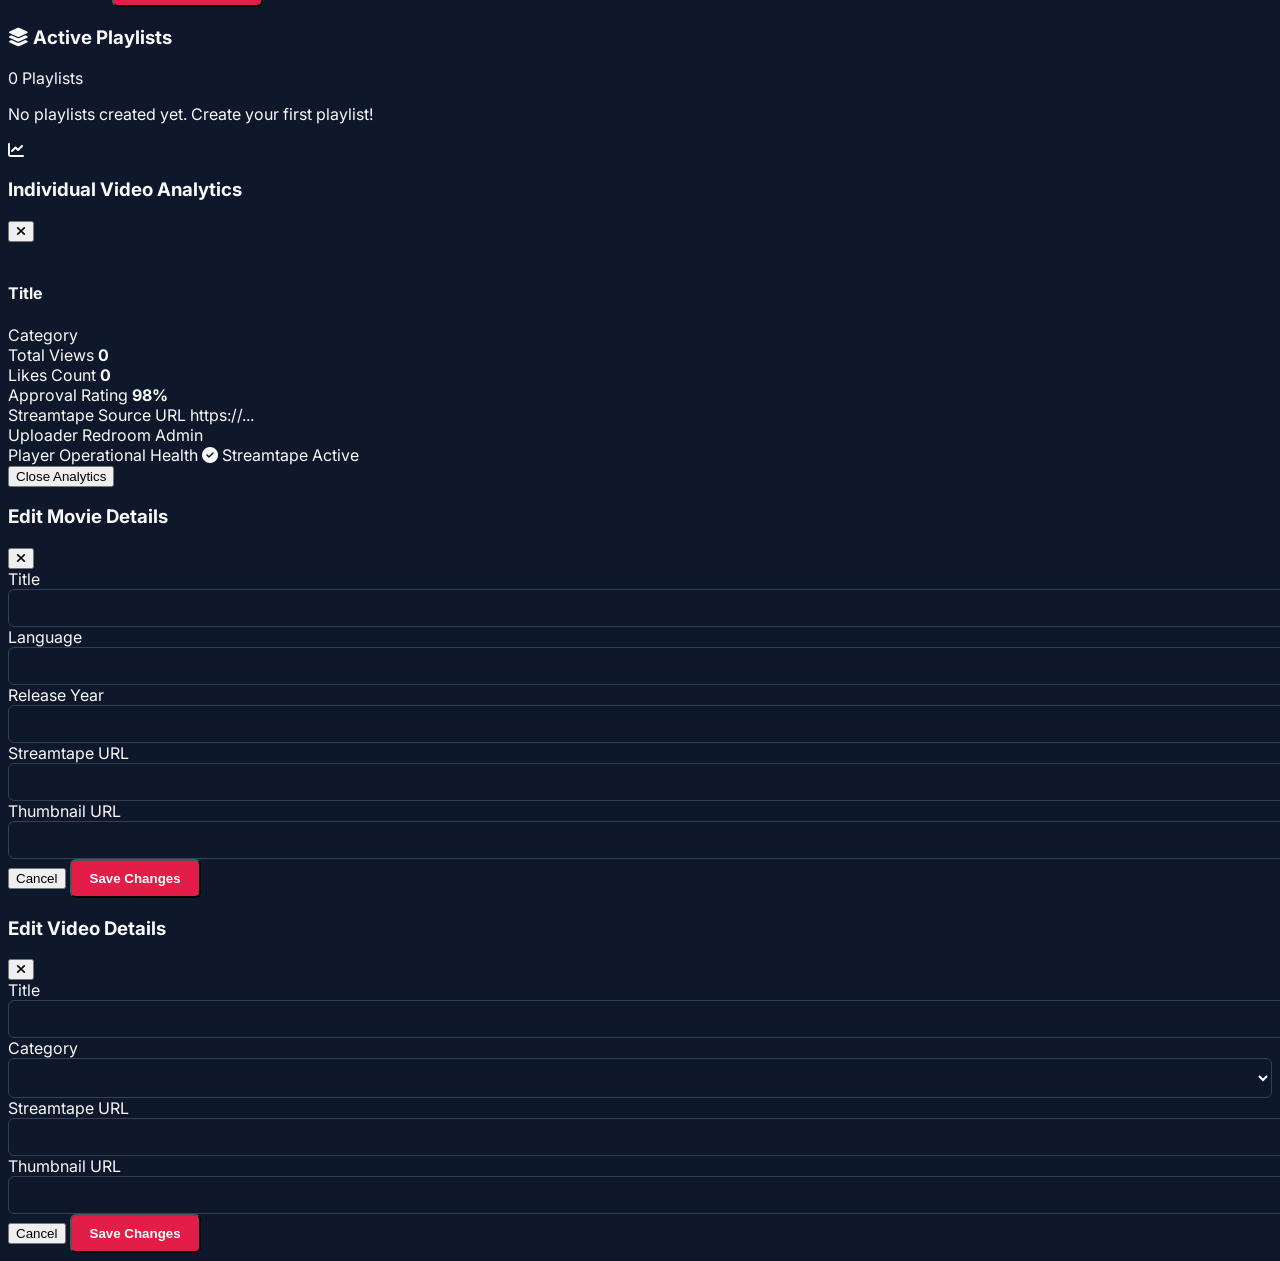
==== commit 686eff64: "Add files via upload" ====
--- a/admin.html
+++ b/admin.html
@@ -507,11 +507,15 @@
                   required class="admin-input">
               </div>
 
-              <div>
-                <label class="block text-xs font-bold text-slate-300 mb-1">Select Category</label>
-                <select id="addMovieCategorySelect" class="admin-input">
-                  <!-- Dynamically populated by admin.js -->
-                </select>
+              <div class="grid grid-cols-2 gap-4">
+                <div>
+                  <label class="block text-xs font-bold text-slate-300 mb-1">Language</label>
+                  <input type="text" id="addMovieLanguage" placeholder="e.g. English" class="admin-input">
+                </div>
+                <div>
+                  <label class="block text-xs font-bold text-slate-300 mb-1">Release Year</label>
+                  <input type="text" id="addMovieYear" placeholder="e.g. 2024" class="admin-input">
+                </div>
               </div>
 
               <div>
@@ -824,11 +828,15 @@
           <input type="text" id="editMovieTitle" required class="admin-input">
         </div>
 
-        <div>
-          <label class="block text-xs font-bold text-slate-300 mb-1">Category</label>
-          <select id="editMovieCategorySelect" class="admin-input">
-            <!-- Dynamically populated by admin.js -->
-          </select>
+        <div class="grid grid-cols-2 gap-4">
+          <div>
+            <label class="block text-xs font-bold text-slate-300 mb-1">Language</label>
+            <input type="text" id="editMovieLanguage" class="admin-input">
+          </div>
+          <div>
+            <label class="block text-xs font-bold text-slate-300 mb-1">Release Year</label>
+            <input type="text" id="editMovieYear" class="admin-input">
+          </div>
         </div>
 
         <div>
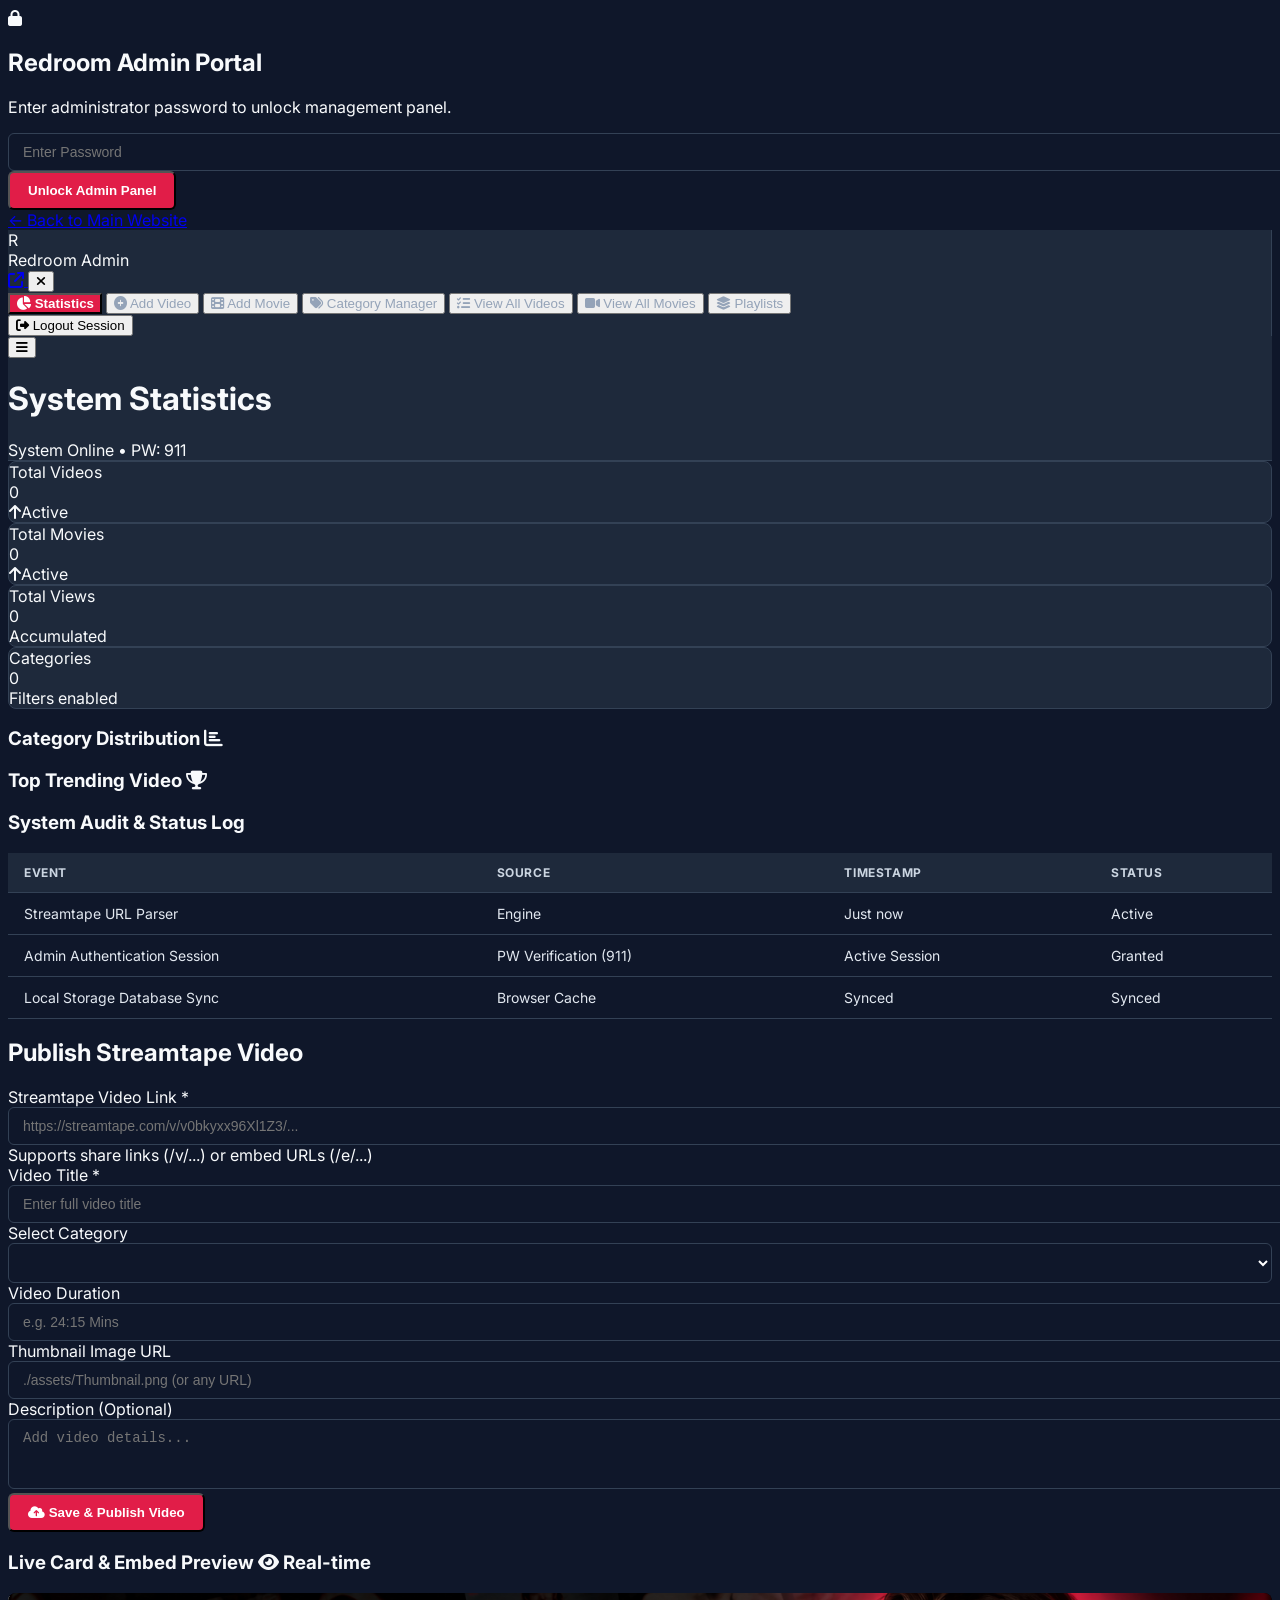
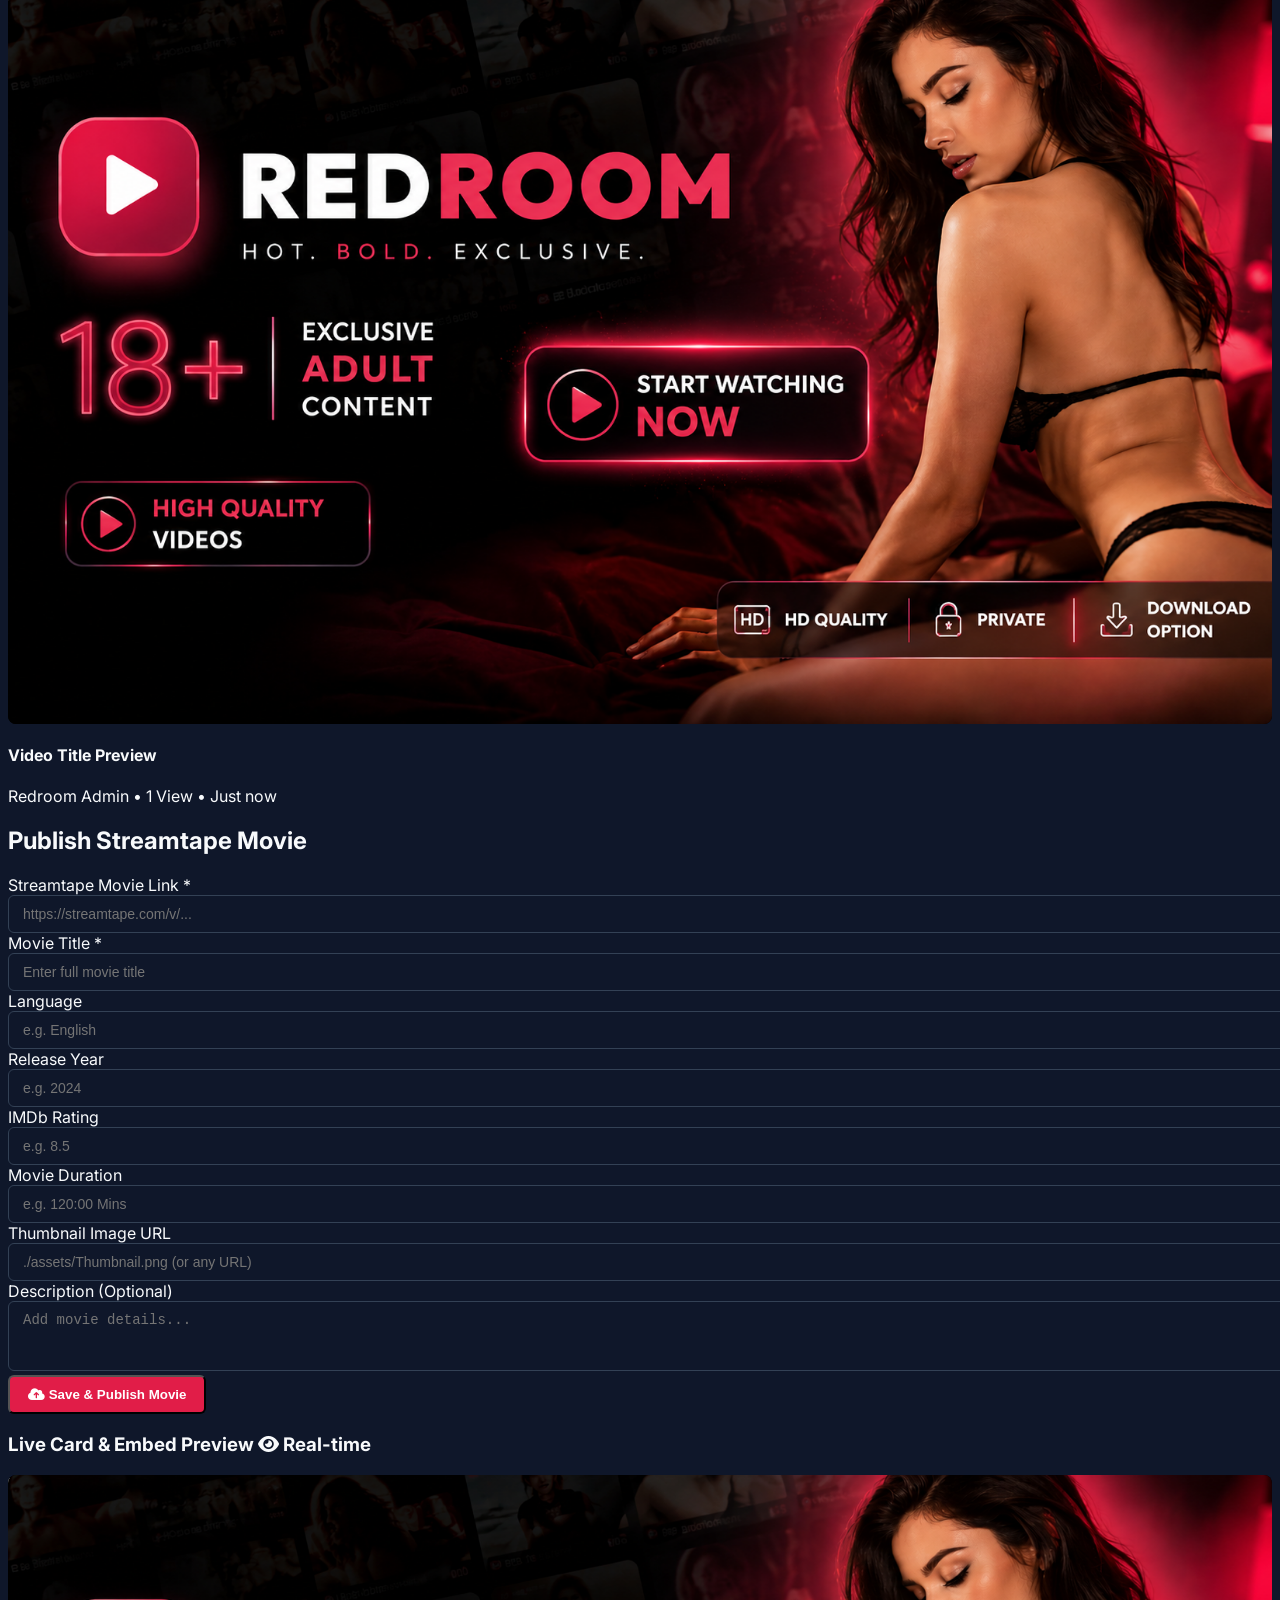
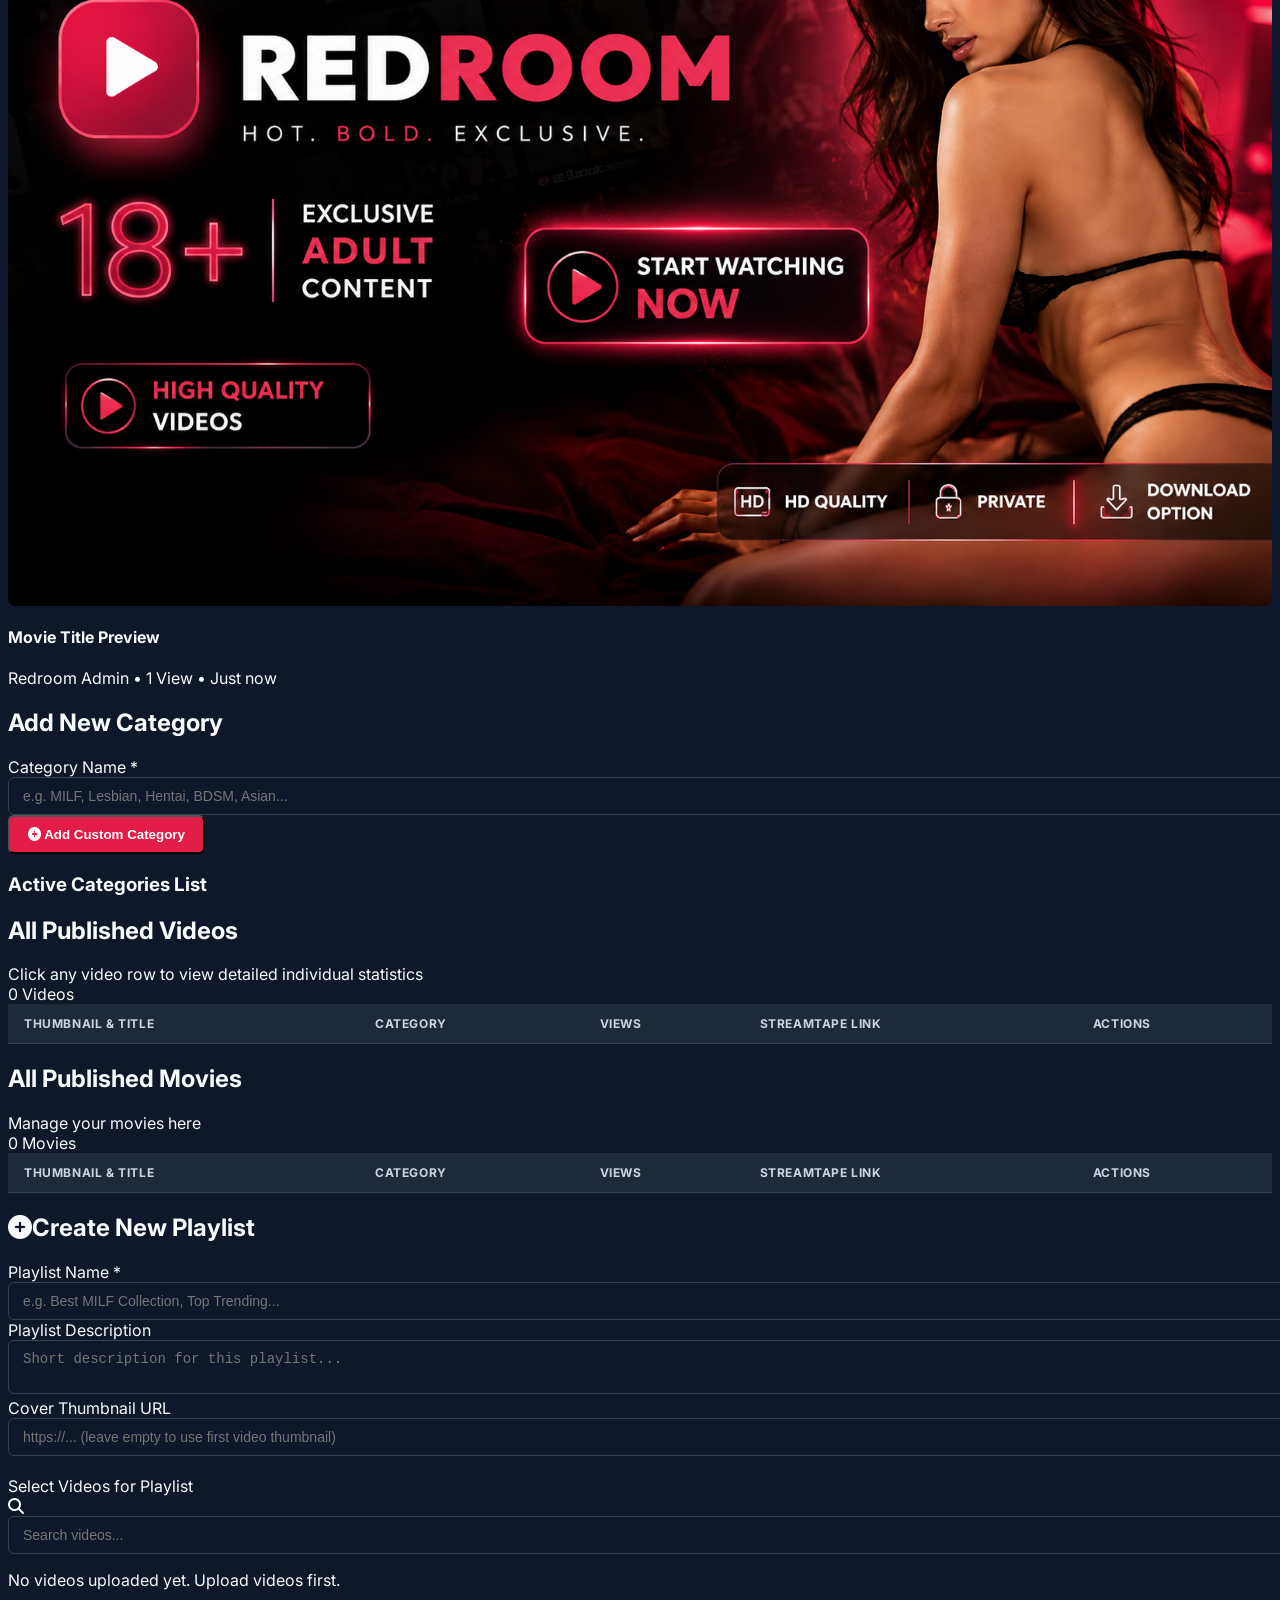
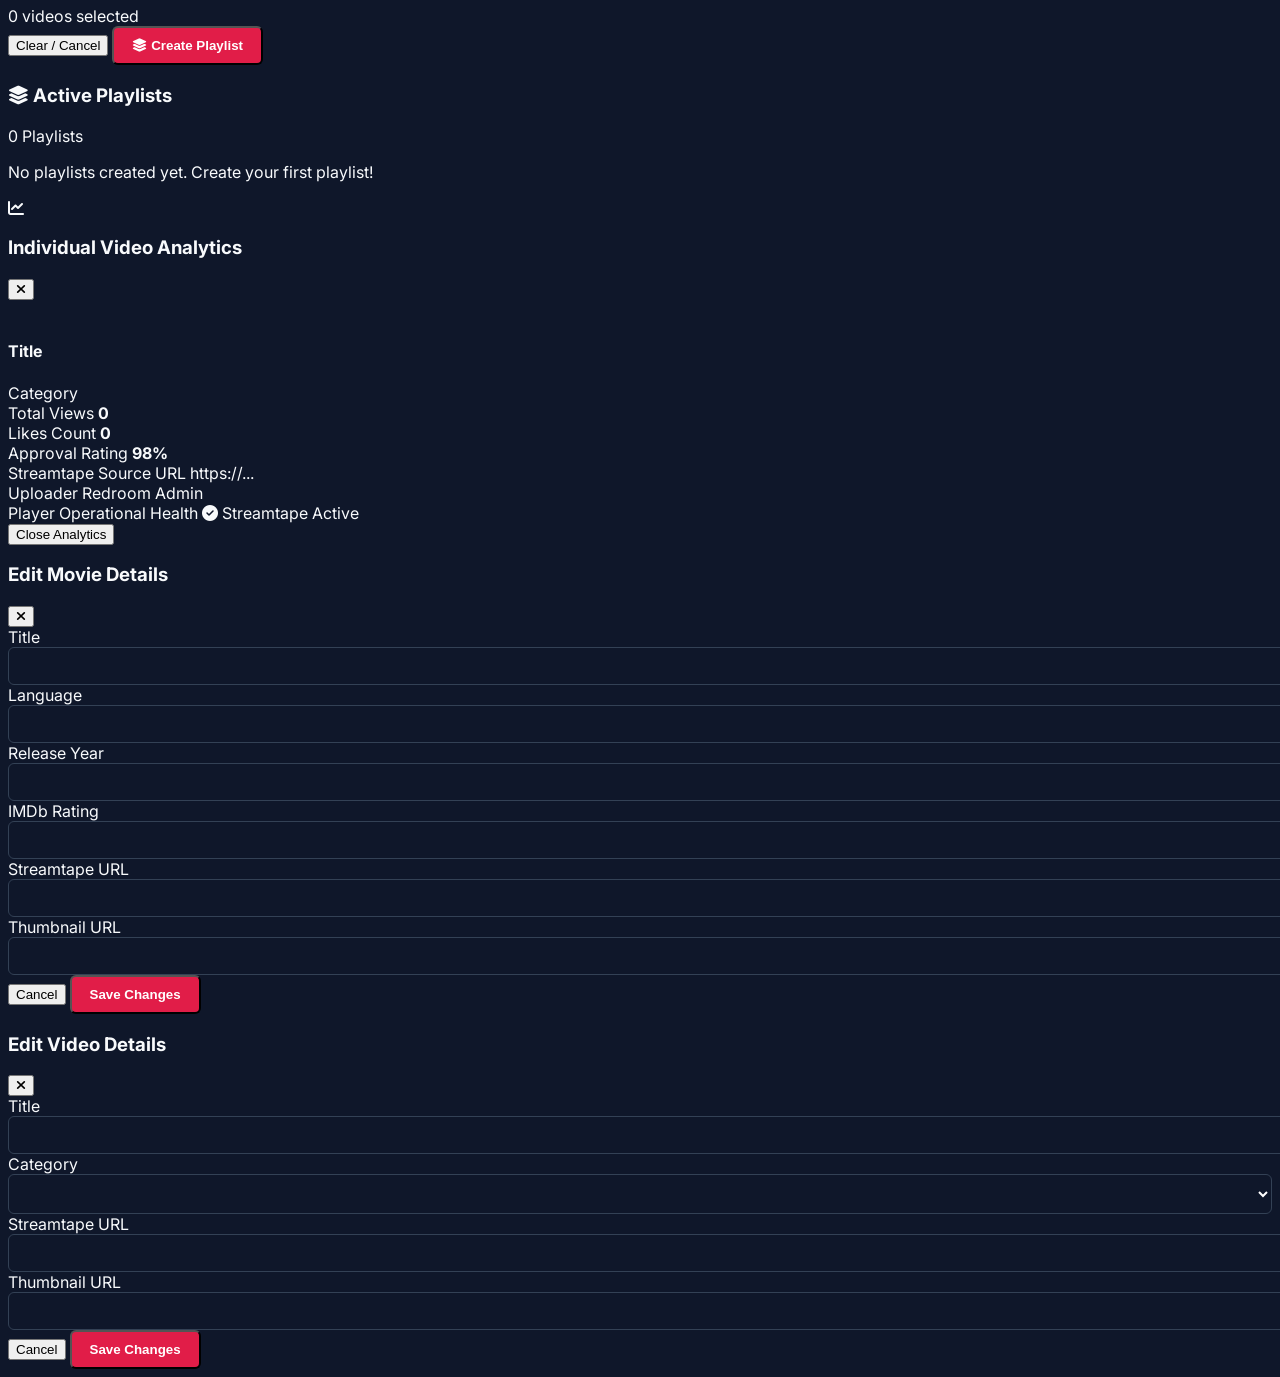
==== commit 89059576: "Add files via upload" ====
--- a/admin.html
+++ b/admin.html
@@ -507,7 +507,7 @@
                   required class="admin-input">
               </div>
 
-              <div class="grid grid-cols-2 gap-4">
+              <div class="grid grid-cols-3 gap-4">
                 <div>
                   <label class="block text-xs font-bold text-slate-300 mb-1">Language</label>
                   <input type="text" id="addMovieLanguage" placeholder="e.g. English" class="admin-input">
@@ -515,6 +515,10 @@
                 <div>
                   <label class="block text-xs font-bold text-slate-300 mb-1">Release Year</label>
                   <input type="text" id="addMovieYear" placeholder="e.g. 2024" class="admin-input">
+                </div>
+                <div>
+                  <label class="block text-xs font-bold text-slate-300 mb-1">IMDb Rating</label>
+                  <input type="text" id="addMovieImdbRating" placeholder="e.g. 8.5" class="admin-input">
                 </div>
               </div>
 
@@ -828,7 +832,7 @@
           <input type="text" id="editMovieTitle" required class="admin-input">
         </div>
 
-        <div class="grid grid-cols-2 gap-4">
+        <div class="grid grid-cols-3 gap-4">
           <div>
             <label class="block text-xs font-bold text-slate-300 mb-1">Language</label>
             <input type="text" id="editMovieLanguage" class="admin-input">
@@ -836,6 +840,10 @@
           <div>
             <label class="block text-xs font-bold text-slate-300 mb-1">Release Year</label>
             <input type="text" id="editMovieYear" class="admin-input">
+          </div>
+          <div>
+            <label class="block text-xs font-bold text-slate-300 mb-1">IMDb Rating</label>
+            <input type="text" id="editMovieImdbRating" class="admin-input">
           </div>
         </div>
 
